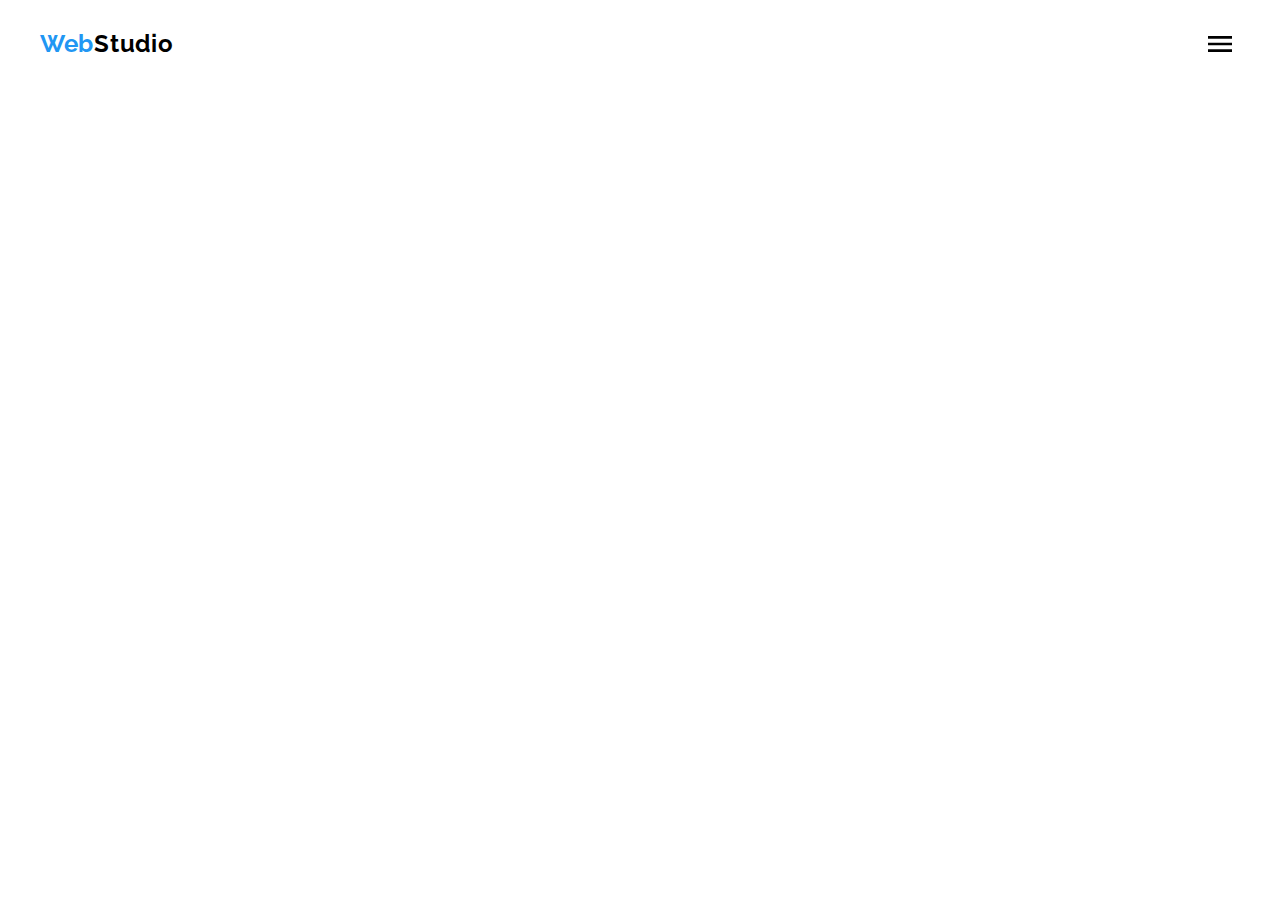
==== index.html @ 55b9c70d "Адаптирует мобильную версию" ====
<!DOCTYPE html>
<html lang="ru">

<head>
    <meta charset="UTF-8" />
    <meta http-equiv="X-UA-Compatible" content="IE=edge" />
    <meta name="viewport" content="width=device-width, initial-scale=1.0" />
    <title>Document</title>
    <link rel="preconnect" href="https://fonts.gstatic.com">
    <link
        href="https://fonts.googleapis.com/css2?family=Raleway:wght@700&family=Roboto:wght@400;500;700;900&display=swap"
        rel="stylesheet">
    <link rel="stylesheet" href="https://cdnjs.cloudflare.com/ajax/libs/animate.css/4.1.1/animate.min.css" />
    <link rel="stylesheet" href="https://cdnjs.cloudflare.com/ajax/libs/modern-normalize/1.0.0/modern-normalize.min.css"
        integrity="sha512-ISS7cAi1PEhQ8jnbJpJZMd29NlhNj4AWYyLOSp2CE/CsHxTCu+r+t0D2yoJudVrd0/8fTVPUVDzY5Tvli75u/g=="
        crossorigin="anonymous" />
    <!-- <link rel="stylesheet" href="./css/styles.css"> -->
    <link rel="stylesheet" href="./css/main.min.css">
</head>

<body>
    <!-- HEADER -->
    <header class="header">
        <div class="container header__container">
            <nav class="header__navigation">
                <a href="" class="footer-addres__logo link animate__backInDown"><span>Web</span>Studio</a>

                <ul class="menu list">
                    <li class="menu__item">
                        <a href="" class="link current menu-link">Студия</a>
                    </li>
                    <li class="menu__item">
                        <a href="./portfolio.html" class="link menu-link">Портфолио</a>
                    </li>
                    <li class="menu__item">
                        <a href="" class="link menu-link">Контакты</a>
                    </li>
                </ul>
            </nav>
            <button type="button" class="header__mobile-menu-btn" data-menu-button>
                <svg class="header__mobile-menu-icon">
                    <use href="./images/sprite.svg#burger-icon"></use>
                </svg>
            </button>

            <ul class="list header__list">
                <li class="list__item">
                    <a class="link list__link" href="mailtu:info@devstudio.com">
                        <svg class="list__link-cont" width="16" height="12">
                            <use href="./images/sprite.svg#icon-envelope"></use>
                        </svg>
                        info@devstudio.com
                    </a>
                </li>
                <li class="list__item">
                    <a class="link list__link " href="tel:+380961111111">
                        <svg class="list__link-cont" width="10" height="16">
                            <use href="./images/sprite.svg#icon-smartphone"></use>
                        </svg>
                        +38 096 111 11 11
                    </a>
                </li>
            </ul>
        </div>
        <div class="mobile-menu" data-menu>
            <div class="container mobile-menu__container">
                <button type="button" class="mobile-menu__close-btn" data-menu-close>
                    <svg class="mobile-menu__icon">
                        <use href="./images/sprite.svg#icon-close"></use>
                    </svg>
                </button>
                <ul class="mobile-menu__nav list">
                    <li class="mobile-menu__item"><a href="" class="mobile-menu__link link">Студия</a></li>
                    <li class="mobile-menu__item"><a href="" class="mobile-menu__link link">Портфолио</a></li>
                    <li class="mobile-menu__item"><a href="" class="mobile-menu__link link">Контакты</a></li>
                </ul>

                <ul class="mobile-menu__contact list">
                    <li class="mobile-menu__contact-list"><a href="" class="mobile-menu__contact-tel link">+38 096 111 11 11</a></li>
                    <li class="mobile-menu__contact-list"><a href="" class="mobile-menu__contact-link link">info@devstudio.com</a></li>
                </ul>

               <ul class="mobile-menu__social list">
                   <li class="mobile-menu__social-list"><a href="" class="mobile-menu__social-link link">Instagram</a></li>
                   <li class="mobile-menu__social-list"><a href="" class="mobile-menu__social-link link">Twitter</a></li>
                   <li class="mobile-menu__social-list"><a href="" class="mobile-menu__social-link link">Facebook</a></li>
                   <li class="mobile-menu__social-list"><a href="" class="mobile-menu__social-link link">LinkedIn</a></li>
               </ul>
            </div>
        </div>

    </header>


    <!-- <main>
        <!--HERO-->
    <!-- <section class="hero">
        <div class="container">
            <h1 class="hero__caption">Эффективные решения для вашего бизнеса</h1>
            <button class="modal-btn" type="button" data-modal-open>Заказать услугу</button>
        </div>
    </section> -->

    <!--Особености подхода к работе-->
    <!-- <section class="description">
        <div class="container">
            <h2 class="visually-hidden">Особености подхода к работе</h2>
            <ul class="description__list list">
                <li class="description__item">
                    <div class="description__blok">
                        <svg class="description__img">
                            <use href="./images/sprite.svg#icon-antenna"></use>
                        </svg>
                    </div>
                    <h3 class="depiction__title">Внимание к деталям</h3>
                    <p class="depiction__text">Идейные соображения, а также начало повседневной работы по
                        формированию позиции.</p>
                </li>
                <li class="description__item">
                    <div class="description__blok">
                        <svg class="description__img">
                            <use href="./images/sprite.svg#icon-clock"></use>
                        </svg>
                    </div>
                    <h3 class="depiction__title">Пунктуальность</h3>
                    <p class="depiction__text">
                        Задача организации, в особенности же рамки и место обучения кадров влечет за собой.
                    </p>
                </li>
                <li class="description__item">
                    <div class="description__blok">
                        <svg class="description__img">
                            <use href="./images/sprite.svg#icon-diagram"></use>
                        </svg>
                    </div>
                    <h3 class="depiction__title">Планирование</h3>
                    <p class="depiction__text">
                        Равным образом консультация с широким активом в значительной степени обуславливает.
                    </p>
                </li>
                <li class="description__item">
                    <div class="description__blok">
                        <svg class="description__img">
                            <use href="./images/sprite.svg#icon-astronaut"></use>
                        </svg>
                    </div>
                    <h3 class="depiction__title">Современные технологии</h3>
                    <p class="depiction__text">Значимость этих проблем настолько очевидна, что реализация плановых
                        заданий.</p>
                </li>
            </ul>
        </div>
    </section> -->

    <!-- Вид деятельности компании -->
    <!-- <section class="work">
        <div class="container">
            <h2 class="work__title">Чем мы занимаемся</h2>
            <ul class="work__list list">
                <li class="work__item">
                    <div class="work__product">
                        <img class="work__pic" src="./images/photo1.jpg" alt="Writing code" width="370" />
                        <p class="work__heading">Десктопные приложения</p>
                    </div>

                </li>
                <li class="work__item">
                    <div class="work__product">
                        <img class="work__pic" src="./images/photo2.jpg" alt="Application testing" width="370" />
                        <p class="work__heading">Десктопные приложения</p>
                    </div>
                </li>
                <li class="work__item">
                    <div class="work__product">
                        <img class="work__pic" src="./images/photo3.jpg" alt="Finished product" width="370" />
                        <p class="work__heading">Десктопные приложения</p>
                    </div>
                </li>
            </ul>
        </div>
    </section> -->



    <!--Состав компании-->
    <!-- <section class="structure section">
        <div class="container">
            <h2 class="work__title">Наша команда</h2>
            <ul class="structure__list list">
                <li class="team-member">
                    <img class="team-member__picture" src="./images/photo4.jpg" alt="Man" width="270" />
                    <div class="team-member__bloc">
                        <h3 class="team-member__subtitle">Игорь Демьяненко</h3>
                        <p class="team-member__profession">Product Designer</p>
                        <ul class="social-list list">
                            <li class="">
                                <a href="" class="social-list__link link">
                                    <svg class="social-list__icon">
                                        <use href="./images/sprite.svg#icon-instagram"></use>
                                    </svg>
                                </a>
                            </li>
                            <li class="">
                                <a href="" class="social-list__link link">
                                    <svg class="social-list__icon">
                                        <use href="./images/sprite.svg#icon-twitter"></use>
                                    </svg>
                                </a>
                            </li>
                            <li class="">
                                <a href="" class="social-list__link link">
                                    <svg class="social-list__icon">
                                        <use href="./images/sprite.svg#icon-facebook"></use>
                                    </svg>
                                </a>
                            </li>
                            <li class="">
                                <a href="" class="social-list__link link">
                                    <svg class="social-list__icon">
                                        <use href="./images/sprite.svg#icon-linkedin"></use>
                                    </svg>
                                </a>
                            </li>
                        </ul>
                    </div>
                </li>
                <li class="team-member">
                    <img class="team-member__picture" src="./images/photo5.jpg" alt="Woman" width="270" />
                    <div class="team-member__bloc">
                        <h3 class="team-member__subtitle">Ольга Репина</h3>
                        <p class="team-member__profession">Frontend Developer</p>
                        <ul class="social-list list">
                            <li class="">
                                <a href="" class="social-list__link link">
                                    <svg class="social-list__icon">
                                        <use href="./images/sprite.svg#icon-instagram"></use>
                                    </svg>
                                </a>
                            </li>
                            <li class="">
                                <a href="" class="social-list__link link">
                                    <svg class="social-list__icon">
                                        <use href="./images/sprite.svg#icon-twitter"></use>
                                    </svg>
                                </a>
                            </li>
                            <li class="">
                                <a href="" class="social-list__link link">
                                    <svg class="social-list__icon">
                                        <use href="./images/sprite.svg#icon-facebook"></use>
                                    </svg>
                                </a>
                            </li>
                            <li class="">
                                <a href="" class="social-list__link link">
                                    <svg class="social-list__icon">
                                        <use href="./images/sprite.svg#icon-linkedin"></use>
                                    </svg>
                                </a>
                            </li>
                        </ul>
                    </div>
                </li>
                <li class="team-member">
                    <img class="team-member__picture" src="./images/photo6.jpg" alt="Man" width="270" />
                    <div class="team-member__bloc">
                        <h3 class="team-member__subtitle">Николай Тарасов</h3>
                        <p class="team-member__profession">Marketing</p>
                        <ul class="social-list list">
                            <li class="">
                                <a href="" class="social-list__link link">
                                    <svg class="social-list__icon">
                                        <use href="./images/sprite.svg#icon-instagram"></use>
                                    </svg>
                                </a>
                            </li>
                            <li class="">
                                <a href="" class="social-list__link link">
                                    <svg class="social-list__icon">
                                        <use href="./images/sprite.svg#icon-twitter"></use>
                                    </svg>
                                </a>
                            </li>
                            <li class="">
                                <a href="" class="social-list__link link">
                                    <svg class="social-list__icon">
                                        <use href="./images/sprite.svg#icon-facebook"></use>
                                    </svg>
                                </a>
                            </li>
                            <li class="">
                                <a href="" class="social-list__link link">
                                    <svg class="social-list__icon">
                                        <use href="./images/sprite.svg#icon-linkedin"></use>
                                    </svg>
                                </a>
                            </li>
                        </ul>
                    </div>
                </li>
                <li class="team-member">
                    <img class="team-member__picture" src="./images/photo7.jpg" alt="Man" width="270" />
                    <div class="team-member__bloc">
                        <h3 class="team-member__subtitle">Михаил Ермаков</h3>
                        <p class="team-member__profession">UI Designer</p>
                        <ul class="social-list list">
                            <li class="">
                                <a href="" class="social-list__link link">
                                    <svg class="social-list__icon">
                                        <use href="./images/sprite.svg#icon-instagram"></use>
                                    </svg>
                                </a>
                            </li>
                            <li class="">
                                <a href="" class="social-list__link link">
                                    <svg class="social-list__icon">
                                        <use href="./images/sprite.svg#icon-twitter"></use>
                                    </svg>
                                </a>
                            </li>
                            <li class="">
                                <a href="" class="social-list__link link">
                                    <svg class="social-list__icon">
                                        <use href="./images/sprite.svg#icon-facebook"></use>
                                    </svg>
                                </a>
                            </li>
                            <li class="">
                                <a href="" class="social-list__link link">
                                    <svg class="social-list__icon">
                                        <use href="./images/sprite.svg#icon-linkedin"></use>
                                    </svg>
                                </a>
                            </li>
                        </ul>
                    </div>
                </li>
            </ul>
        </div>
    </section>
    <section class="section">
        <div class="container">
            <h2 class="work__title">Постоянные клиенты</h2>
            <ul class="regular-clients list">
                <li>
                    <a class="regular-clients__link" href="">
                        <svg class="regular-clients__item" width="106">
                            <use href="./images/sprite.svg#icon-company-one"></use>
                        </svg>
                    </a>
                </li>
                <li>
                    <a class="regular-clients__link" href="">
                        <svg class="regular-clients__item" width="106">
                            <use href="./images/sprite.svg#icon-company-two"></use>
                        </svg>
                    </a>
                </li>
                <li>
                    <a class="regular-clients__link" href="">
                        <svg class="regular-clients__item" width="106">
                            <use href="./images/sprite.svg#icon-company-three"></use>
                        </svg>
                    </a>
                </li>
                <li>
                    <a class="regular-clients__link" href="">
                        <svg class="regular-clients__item" width="106">
                            <use href="./images/sprite.svg#icon-company-four"></use>
                        </svg>
                    </a>
                </li>
                <li>
                    <a class="regular-clients__link" href="">
                        <svg class="regular-clients__item" width="106">
                            <use href="./images/sprite.svg#icon-company-five"></use>
                        </svg>
                    </a>
                </li>
                <li>
                    <a class="regular-clients__link" href="">
                        <svg class="regular-clients__item" width="106">
                            <use href="./images/sprite.svg#icon-company-six"></use>
                        </svg>
                    </a>
                </li>
            </ul>
        </div>
    </section>
    </main> -->

    <!-- Footer -->
    <!-- <footer class="footer">
        <div class="container footer-container">
            <div class="footer-addres footer__relations">
                <a href="" class="footer-addres__logo link color"><span>Web</span>Studio</a>
                <address>
                    <p class="footer-addres__company">г. Киев, пр-т Леси Украинки, 26</p>
                    <ul class="contacts list">
                        <li class="contacts__element">
                            <a class="contacts__connect link" href="mailto:info@example.com">info@example.com</a>
                        </li>
                        <li>
                            <a class="contacts__connect link" href="tel:+380991111111">+38 099 111 11 11</a>
                        </li>
                    </ul>
                </address>
            </div>
            <div class="subscription">
                <p class="subscription__offer">Присоединяйтесь</p>
                <ul class="subscription-list list">
                    <li>
                        <a class="subscription-list__element" href="">
                            <svg class="footer-element__icon">
                                <use href="./images/sprite.svg#icon-instagram"></use>
                            </svg>
                        </a>
                    </li>
                    <li>
                        <a class="subscription-list__element" href="">
                            <svg class="footer-element__icon">
                                <use href="./images/sprite.svg#icon-twitter"></use>
                            </svg>
                        </a>
                    </li>
                    <li>
                        <a class="subscription-list__element" href="">
                            <svg class="footer-element__icon">
                                <use href="./images/sprite.svg#icon-facebook"></use>
                            </svg>
                        </a>
                    </li>
                    <li>
                        <a class="subscription-list__element" href="">
                            <svg class="footer-element__icon">
                                <use href="./images/sprite.svg#icon-linkedin"></use>
                            </svg>
                        </a>
                    </li>
                </ul>
            </div> -->
    <!-- Футер-форма -->
    <!-- <div class="footer-modal footer__footer-modal">
                <form action="#">
                    <p class="footer-modal__subscription">Подпишитесь на рассылку</p>
                    <div class="footer-form">
                        <input type="email" name="user-email" class="footer-form__input" placeholder="E-mail">
                        <button type="submit" class="footer-btn">Подписаться
                            <svg class="footer-form__icon">
                                <use href="./images/sprite.svg#icon-send"></use>
                            </svg>
                        </button>
                    </div>
                </form>
            </div>
        </div>
    </footer> -->

    <!-- Модальное окно -->
    <!-- <div class="backdrop is-hidden" data-modal>
        <div class="modal">
            <button type="button" class="modal-clos-btn" data-modal-close>
                <svg class="modal-clos-btn__icon">
                    <use href="./images/sprite.svg#icon-close"></use>
                </svg>
            </button>

            <form action="#" class="form">
                <p class="form__head">Оставьте свои данные, мы вам перезвоним</p>
                <label class="form__label">
                    Имя
                    <span class="form__input-wrapper">
                        <input type="text" name="username" required class="form__input" minlength="2">
                        <svg class="form__icon">
                            <use href="./images/sprite.svg#icon-person-black"></use>
                        </svg>
                    </span>
                </label>
                <label class="form__label">
                    Телефон
                    <span class="form__input-wrapper">
                        <input type="tel" name="phone-number" required class="form__input"
                            pattern="[0-9]{3}-[0-9]{3}-[0-9]{2}-[0-9]{2}" title="096-961-18-71">
                        <svg class="form__icon">
                            <use href="./images/sprite.svg#icon-phone"></use>
                        </svg>
                    </span>
                </label>
                <label class="form__label">
                    Почта
                    <span class="form__input-wrapper">
                        <input type="email" name="email" class="form__input">
                        <svg class="form__icon">
                            <use href="./images/sprite.svg#icon-email-black"></use>
                        </svg>
                    </span>
                </label>

                <label class="form__label">
                    Комментарий
                    <textarea name="user-message" class="form__message" placeholder="Введите текст"></textarea>
                </label>

                <label for="checkbox-policy" class="form__checkbox-policy">
                    <input type="checkbox" name="user-policy" class="form__checkbox visually-hidden" required
                        id="checkbox-policy">
                    <span class="form__icon-checkbox"></span>
                    Соглашаюсь с рассылкой и принимаю <a class="form__policy-link" href="">Условия договора</a>
                </label>
                <button type="submit" class="form-btn">Отправить</button>
            </form>
        </div>
    </div> -->

    <script src="./js/menu.js"></script>
    <!-- <script src="./js/modal.js"></script> -->
</body>

</html>
---- css/styles.css ----
/* ============HEADER============= */

/* ==============HERO=============== */

/* ===========Особености подхода к работе=============== */

/* =========Вид деятельности компании========== */

/* ===========Состав компании============ */

/* ===============Постоянные клиенты================== */

/* ===============Footer============= */

/* ============Модальное окно================ */

/* =========Футер-форма============= */

/* ============Страница portfolio================ */
/* ============Секция портфолио компании============= */
---- css/main.min.css ----
:root{--primary-text-color:#212121;--second-color:#757575;--accent-color:#2196F3;--fon-batton: #2196F3;--wite-color:#ffffff;--transition-timing-function: cubic-bezier(0.4, 0, 0.2, 1);--transition-duration: 250ms;--background-color-backdrop: rgba(0, 0, 0, 0.2)}.visually-hidden{position:absolute;width:1px;height:1px;margin:-1px;border:0;padding:0;white-space:nowrap;clip-path:inset(100%);clip:rect(0 0 0 0);overflow:hidden}body{font-family:'roboto', sans-serif;background-color:#ffffff}.list{list-style:none;padding:0;margin:0}.link{text-decoration:none;color:#000}img{display:block}.section{padding-top:94px;padding-bottom:94px}.container{width:100%;padding-left:15px;padding-right:15px}@media screen and (min-width: 480px){.container{width:480px;margin:0 auto}}@media screen and (min-width: 768px){.container{width:768px}}@media screen and (min-width: 1200px){.container{width:1200px}}.work__title{font-size:36px;line-height:1.16;text-align:center;letter-spacing:0.03em;color:var(--primary-text-color);margin-top:0px;margin-bottom:50px}.social-list__icon{transition-property:fill;transition-duration:var(--transition-duration);transition-timing-function:var(--transition-timing-function);width:20px;height:20px;fill:#AFB1B8}.social-list__link:hover .social-list__icon,.social-list__link:focus .social-list__icon{fill:var(--wite-color)}.social-list{display:flex;justify-content:space-between}.social-list__link{transition-property:background-color;transition-duration:var(--transition-duration);transition-timing-function:var(--transition-timing-function);display:flex;justify-content:center;align-items:center;width:44px;height:44px;border-radius:50px}.social-list__link:hover,.social-list__link:focus{background-color:#2196F3}.backdrop{position:fixed;height:100%;width:100%;top:0;left:0;background-color:var(--background-color-backdrop);z-index:10;transition-property:opacity, visibility;transition-duration:var(--transition-duration);transition-timing-function:linear;background:rgba(0,0,0,0.2)}.is-hidden{opacity:0;pointer-events:none;visibility:hidden}.modal{position:absolute;top:50%;left:50%;transform:translate(-50%, -50%) scale(1);padding:40px;width:528px;height:581px;background-color:var(--wite-color);box-shadow:0px 1px 3px rgba(0,0,0,0.12),0px 1px 1px rgba(0,0,0,0.14),0px 2px 1px rgba(0,0,0,0.2);border-radius:4px;transition:transform var(--transition-duration) linear}.modal-clos-btn{position:absolute;top:8px;right:8px;width:30px;height:30px;border:1px solid rgba(0,0,0,0.1);cursor:pointer;background-color:var(--wite-color);border-radius:50%;padding:6px 6px;transition:fill var(--transition-duration) cubic-bezier(0.4, 0, 0.2, 1)}.modal-clos-btn:hover,.modal-clos-btn:focus{fill:var(--accent-color);transition:fill var(--transition-duration) cubic-bezier(0.4, 0, 0.2, 1)}.modal-clos-btn__icon{width:18px;height:18px}.form__policy-link{color:var(--accent-color)}.backdrop .is-hidden .modal{transform:translate(-50%, -50%) scale(0.8)}.form__head{font-style:normal;font-weight:bold;font-size:20px;line-height:1.15;text-align:center;margin-top:0px;margin-bottom:12px}.form{display:flex;flex-direction:column}.form__label{margin-bottom:10px;font-weight:400;font-size:12px;line-height:1.16;letter-spacing:0.01em;color:#757575}.form__input{width:100%;height:40px;border:1px solid rgba(33,33,33,0.2);border-radius:4px;padding-left:42px;cursor:pointer;transition:border-color var(--transition-duration) cubic-bezier(0.4, 0, 0.2, 1)}.form__input:focus{border-color:var(--accent-color);outline:none;transition:border-color var(--transition-duration) cubic-bezier(0.4, 0, 0.2, 1)}.form__icon{position:absolute;width:18px;height:18px;left:12px;top:50%;transform:translateY(-50%)}.form__input:focus+.form__icon{fill:var(--accent-color);transition:fill var(--transition-duration) cubic-bezier(0.4, 0, 0.2, 1)}.form__input-wrapper{margin-top:4px;display:block;position:relative}.form__message{height:120px;width:100%;border:1px solid rgba(33,33,33,0.2);resize:none;padding:12px 16px;margin-top:4px;transition:border-color var(--transition-duration) cubic-bezier(0.4, 0, 0.2, 1)}.form__message::placeholder{font-size:14px;line-height:1.14;letter-spacing:0.01em;color:rgba(117,117,117,0.5)}.form__message:focus{outline:none;border-color:var(--accent-color);transition:border-color var(--transition-duration) cubic-bezier(0.4, 0, 0.2, 1)}.visually-hidden{position:absolute !important;clip:rect(1px 1px 1px 1px);clip:rect(1px, 1px, 1px, 1px);padding:0 !important;border:0 !important;height:1px !important;width:1px !important;overflow:hidden}.form__icon-checkbox{vertical-align:middle;display:inline-block;width:16px;height:16px;background:#FFFFFF;color:#FFFFFF;border:2px solid #212121;border-radius:4px;transition:background var(--transition-duration) cubic-bezier(0.4, 0, 0.2, 1);cursor:pointer}.form__checkbox:checked+.form__icon-checkbox{background-image:url(../images/icon-check.svg);background-size:contain;background-origin:border-box;border-radius:2px;border:2px solid #2196F3;transition:background-image var(--transition-duration) cubic-bezier(0.4, 0, 0.2, 1);background-color:var(--accent-color)}.form__checkbox:focus+.form__icon-checkbox{border-color:var(--accent-color)}.form__checkbox-policy{font-weight:normal;font-size:14px;line-height:1.71;color:#757575;margin-bottom:30px}.form-btn{width:200px;height:50px;background:#2196F3;border-color:var(--accent-color);border-radius:4px;color:#FFFFFF;font-weight:700;font-size:16px;line-height:1.88;letter-spacing:0.06em;margin-left:auto;margin-right:auto;box-shadow:0px 1px 3px rgba(0,0,0,0.12),0px 1px 1px rgba(0,0,0,0.14),0px 2px 1px rgba(0,0,0,0.2);cursor:pointer}.form-btn:focus{font-size:16px;font-weight:700;letter-spacing:.06em;width:200px;height:50px;background:#2196F3;border-color:var(--accent-color);border-radius:4px;color:#FFFFFF;line-height:1.88;margin-left:auto;margin-right:auto;box-shadow:0px 1px 3px rgba(0,0,0,0.12),0px 1px 1px rgba(0,0,0,0.14),0px 2px 1px rgba(0,0,0,0.2);cursor:pointer}.footer__footer-modal{margin-left:93px}.footer-modal__subscription{font-size:14px;font-weight:bold;letter-spacing:.03em;line-height:1.14;text-transform:uppercase;color:#FFFFFF}.footer-form__input{width:358px;height:50px;border:1px solid rgba(255,255,255,0.3);border-radius:4px;background-color:inherit;padding-left:16px}.footer-btn{display:flex;align-items:center;width:200px;height:50px;background:#2196F3;box-shadow:0px 4px 4px rgba(0,0,0,0.15);border-radius:4px;border-color:var(--accent-color);margin-left:12px;font-weight:bold;padding-left:28px;padding-right:28px;font-size:16px;line-height:1.87;letter-spacing:0.06em;color:#FFFFFF;padding-top:13px;padding-bottom:13px;cursor:pointer}.footer-form__icon{height:24px;width:24px;margin-left:10px}.footer-form{display:flex;margin-left:auto}.mobile-menu{position:fixed;top:0;left:0;width:100vw;height:100vh;overflow:auto;background-color:#ffffff;opacity:0;visibility:hidden;pointer-events:none}.mobile-menu__container{position:relative;padding-left:25px;padding-top:48px;padding-bottom:48px}.mobile-menu__close-btn{position:absolute;top:10px;right:15px;border:none;background-color:transparent;padding:0;line-height:0;cursor:pointer;background-color:var(--wite-color);transition:fill var(--transition-duration) cubic-bezier(0.4, 0, 0.2, 1)}.mobile-menu__close-btn:hover,.mobile-menu__close-btn:focus{fill:var(--accent-color);transition:fill var(--transition-duration) cubic-bezier(0.4, 0, 0.2, 1)}.mobile-menu.is-open{opacity:0;visibility:visible;pointer-events:auto}.mobile-menu__icon{width:40px;height:40px;padding:5px}.mobile-menu__link{font-style:normal;font-weight:500;font-size:40px;line-height:1.17;letter-spacing:0.02em}.mobile-menu__contact-tel{font-weight:500;font-size:34px;line-height:1.17;letter-spacing:0.02em;color:#2196F3}.mobile-menu__contact-list:not(:last-child){margin-bottom:32px}.mobile-menu__contact-link{font-style:normal;font-weight:500;font-size:24px;line-height:1.16;letter-spacing:0.02em;color:#757575}.mobile-menu__contact{margin-top:302px}.mobile-menu__social{display:flex;margin-top:64px;margin-right:68px;justify-content:space-between}.mobile-menu__social-list{font-style:normal;font-weight:500;font-size:18px;line-height:1.22;letter-spacing:0.02em}.mobile-menu__social-link{color:var(--accent-color)}.mobile-menu__item:not(:last-child){margin-bottom:32px}.current{color:var(--accent-color)}.mobile-menu__social-link::after{content:"";margin-left:10px;border:1px solid rgba(33,33,33,0.2);transform:rotate(90deg)}.menu{display:none}.header{padding-top:16px;padding-bottom:16px}.header__container{display:flex;justify-content:space-between;align-items:center}.header__list{display:none}.header__mobile-menu-btn{line-height:0;background-color:transparent;border:none;padding:0}.header__mobile-menu-icon{width:40px;height:40px}.footer-addres__logo{animation-duration:1000ms;font-family:"Raleway", sans-serif;font-weight:700;font-size:24px;line-height:1.16;letter-spacing:0.03em}.footer-addres__logo>span{color:var(--accent-color)}.hero{text-align:center;padding-top:200px;padding-bottom:200px;background-color:#2F303A;background-image:linear-gradient(rgba(47,48,58,0.4), rgba(47,48,58,0.4)),url("../images/bg.jpg");width:1600px;height:600px;margin-left:auto;margin-right:auto;background-size:cover}.hero__caption{max-width:696px;font-weight:900;font-size:44px;line-height:1.36;margin-top:0px;margin-bottom:30px;margin-right:auto;margin-left:auto;color:var(--wite-color);text-transform:uppercase;letter-spacing:0.06em}.modal-btn{font-weight:bold;font-size:16px;line-height:1.87;background-color:var(--fon-batton);color:var(--wite-color);cursor:pointer;min-width:200px;border-radius:4px;padding:10px 32px;align-items:center}.description__blok{display:flex;justify-content:center;align-items:center;width:270px;height:120px;margin-bottom:30px;background:#F5F4FA;border-radius:4px}.description__img{width:70px;height:70px}.description{padding-top:94px;padding-bottom:94px}.description__list{display:flex}.description__item:not(:last-child){margin-right:30px}.depiction__title{margin-top:0px;margin-bottom:10px;font-weight:700;font-style:normal;font-size:14px;line-height:1.14;letter-spacing:0.03em;text-transform:uppercase;color:var(--primary-text-color)}.depiction__text{font-size:14px;line-height:1.71;letter-spacing:0.03em;color:var(--second-color);margin-top:0px;margin-bottom:0px}.work{padding-bottom:94px}.work__list{display:flex;align-items:center;margin-top:-30px;margin-left:-30px;flex-wrap:wrap}.work__item{margin-top:30px;margin-left:30px}.work__product{position:relative}.work__heading{position:absolute;bottom:0;left:0;background:rgba(47,48,58,0.8);display:flex;justify-content:center;align-items:center;font-weight:700;font-size:14px;line-height:1.14;text-align:center;letter-spacing:0.03em;text-transform:uppercase;color:var(--wite-color);margin-top:0px;margin-bottom:0px;width:100%;height:70px}.structure{background:#F5F4FA}.structure__list{display:flex;flex-wrap:wrap;margin-top:-30px;margin-left:-30px}.team-member{margin-top:30px;margin-left:30px;box-shadow:0px 1px 3px rgba(0,0,0,0.12),0px 1px 1px rgba(0,0,0,0.14),0px 2px 1px rgba(0,0,0,0.2)}.team-member__subtitle{font-family:'Roboto', sans-serif;font-weight:500;font-size:16px;line-height:1.18;letter-spacing:0.03em;text-align:center;color:var(--primary-text-color);margin-bottom:10px;margin-top:0}.team-member__profession{font-family:'Roboto', sans-serif;font-size:16px;line-height:1.18;letter-spacing:0.03em;text-align:center;color:var(--second-color);margin-top:0px;margin-bottom:16px}.team-member__bloc{padding-top:30px;padding-bottom:30px;background-color:var(--wite-color);border-radius:0px 0px 4px 4px;border:1px solid #EEEEEE;padding-left:32px;padding-right:32px}.regular-clients{display:flex;justify-content:space-between;align-items:center;flex-wrap:wrap}.regular-clients__link{display:flex;justify-content:center;width:170px;height:92px;border:1px solid #AFB1B8;border-radius:4px;transition-property:border;transition-duration:var(--transition-duration);transition-timing-function:var(--transition-timing-function)}.regular-clients__link:hover,.regular-clients__link:after{border:1px solid #2196F3}.regular-clients__item{transition-property:fill;transition-duration:var(--transition-duration);transition-timing-function:var(--transition-timing-function);fill:#AFB1B8}.regular-clients__link:hover .regular-clients__item,.regular-clients__link:focus .regular-clients__item{fill:var(--fon-batton)}.footer{background:#2F303A;padding-top:60px;padding-bottom:60px}.footer__relations{margin-right:70px}.color{margin-bottom:20px;margin-right:0px}address{font-style:normal;font-weight:normal}.footer-addres__company{font-size:14px;line-height:1.71;letter-spacing:0.03em;color:var(--wite-color);margin-top:20px;margin-bottom:9px}.link.color{color:var(--wite-color)}.contacts__connect{transition-property:color;transition-duration:var(--transition-duration);transition-timing-function:var(--transition-timing-function);font-size:14px;line-height:1.71;letter-spacing:0.03em;color:rgba(255,255,255,0.6)}.contacts__connect:hover,.contacts__connect:focus{color:var(--accent-color)}.contacts__element{margin-bottom:9px}.subscription__offer{font-weight:700;font-size:14px;line-height:16px;letter-spacing:0.03em;text-transform:uppercase;color:var(--wite-color);margin-top:0px;margin-bottom:20px}.footer-container{display:flex;align-items:baseline}.subscription-list{display:flex}.subscription-list__element{transition-property:background-color;transition-duration:var(--transition-duration);transition-timing-function:var(--transition-timing-function);display:flex;justify-content:center;align-items:center;width:44px;height:44px;margin-right:10px;background-color:rgba(255,255,255,0.1);border-radius:50%}.subscription-list__element:hover,.subscription-list__element:focus{background-color:var(--fon-batton)}.footer-element__icon{width:20px;height:20px;fill:var(--wite-color)}.filters{display:flex;justify-content:center;padding-left:0px;margin-top:0px;margin-bottom:50px}.filters__item{color:var(--primary-text-color);font-style:normal;font-weight:500;font-size:16px;line-height:1.62;letter-spacing:0.03em}.filters__item:not(:last-child){margin-right:8px}.button{transition-property:background-color, color, box-shadow;transition-duration:var(--transition-duration);transition-timing-function:var(--transition-timing-function);padding:6px 22px;text-align:center;background:#F5F4FA;font-size:16px;line-height:26px;border-radius:4px;border:none}.button:hover,.button:focus{color:#ffffff;background-color:var(--fon-batton);box-shadow:0px 3px 1px rgba(0,0,0,0.1),0px 1px 2px rgba(0,0,0,0.08),0px 2px 2px rgba(0,0,0,0.12)}.portfolio{display:flex;flex-wrap:wrap;margin-top:-30px;margin-left:-30px}.portfolio__list{margin-top:30px;margin-left:30px}.portfolio__heading{font-weight:700;font-size:18px;line-height:2;letter-spacing:0.06em;color:var(--primary-text-color);margin-top:0px;margin-bottom:0px}.portfolio__text{font-weight:400;font-size:16px;line-height:1.87;letter-spacing:0.03em;color:var(--second-color);margin-top:0px;margin-bottom:20px}.portfolio__border{background:var(--wite-color);padding:20px 24px;border-left:1px solid #EEEEEE;border-bottom:1px solid #EEEEEE;border-right:1px solid #EEEEEE}.portfolio__wrapper{position:relative;overflow:hidden}.portfolio__item{display:block;transition-property:box-shadow;transition-duration:var(--transition-duration);transition-timing-function:var(--transition-timing-function)}.link .portfolio__item:hover,.link .portfolio__item:focus{box-shadow:0px 1px 1px rgba(0,0,0,0.12),0px 4px 4px rgba(0,0,0,0.06),1px 4px 6px rgba(0,0,0,0.16)}.portfolio__overlay{position:absolute;top:0;left:0;height:100%;overflow:auto;transform:translateY(100%);transition-property:transform;transition-duration:var(--transition-duration);transition-timing-function:linear;background-color:rgba(33,150,243,0.9);font-size:18px;line-height:28px;letter-spacing:0.03em;color:#FFFFFF;padding:63px 24px 63px 24px;margin:0}.portfolio__item:hover .portfolio__overlay,.portfolio__item:focus .portfolio__overlay{transform:translateY(0%)}
/*# sourceMappingURL=main.min.css.map */
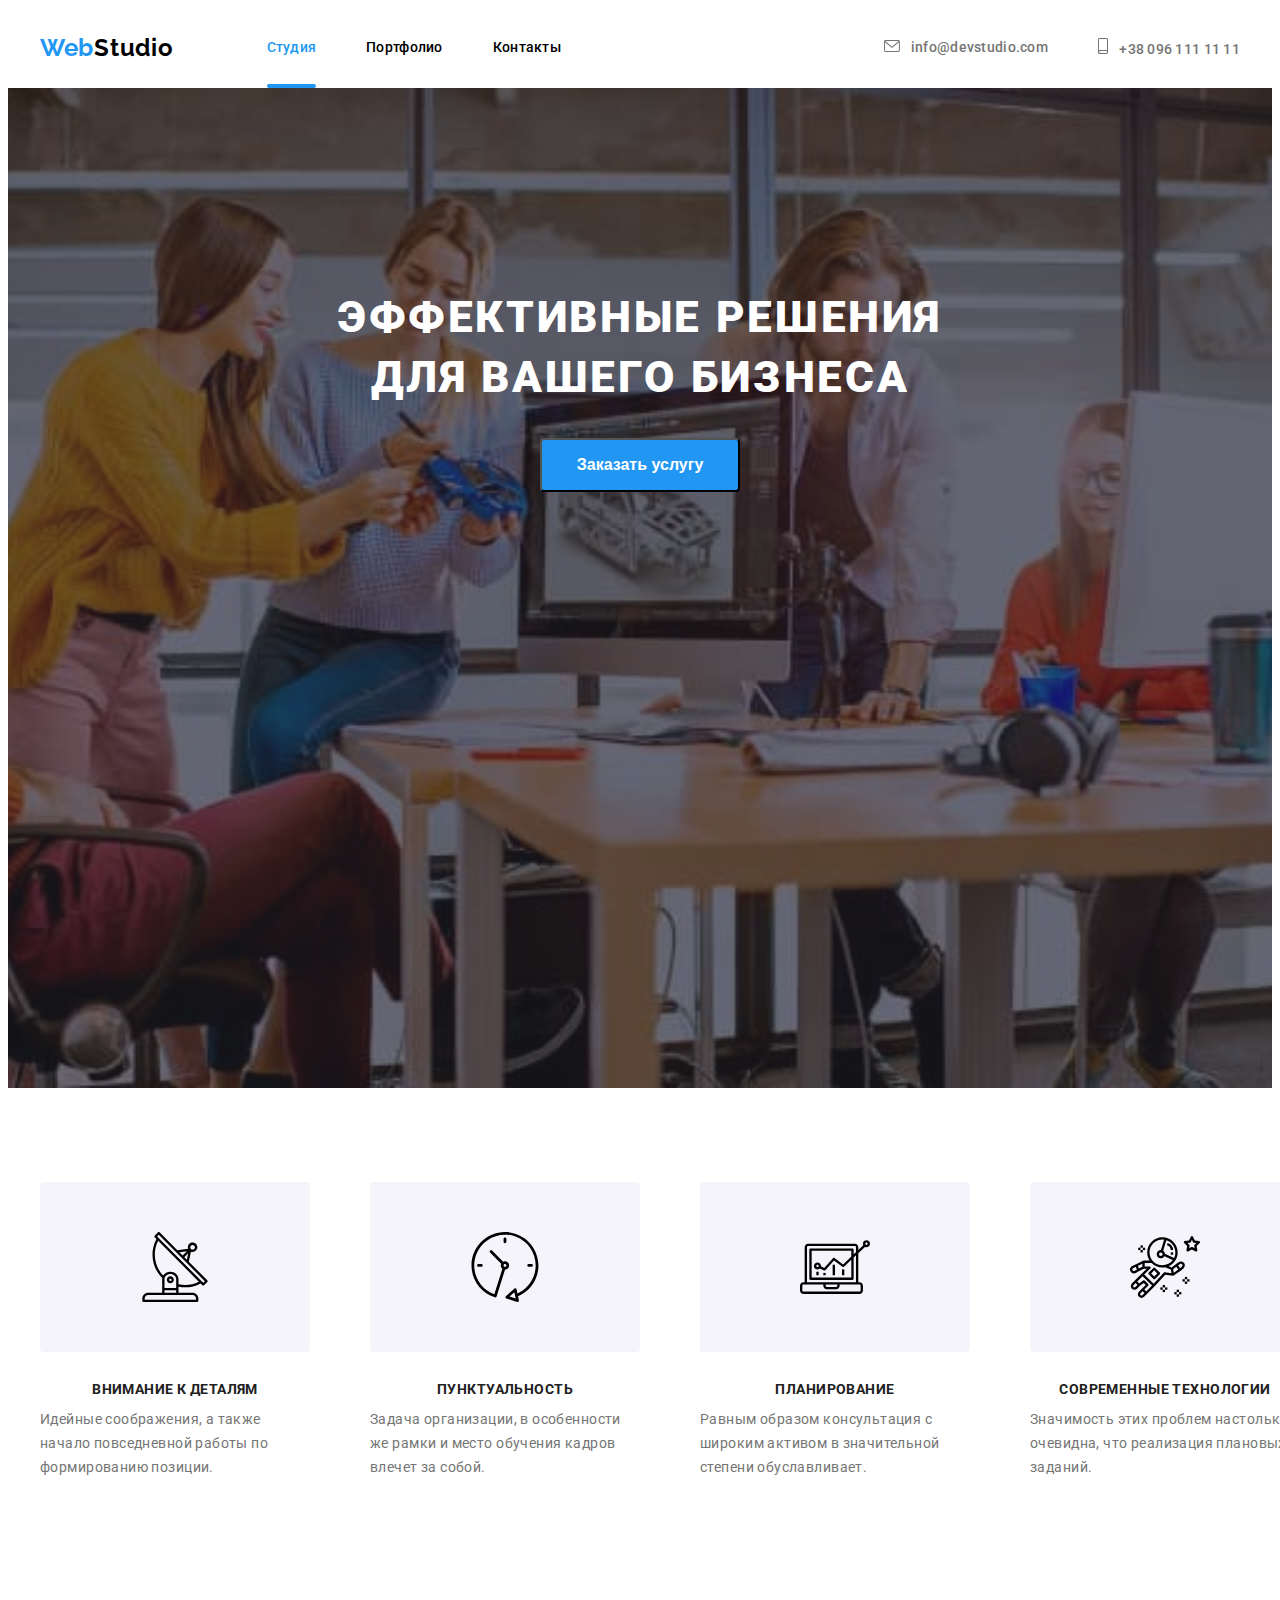
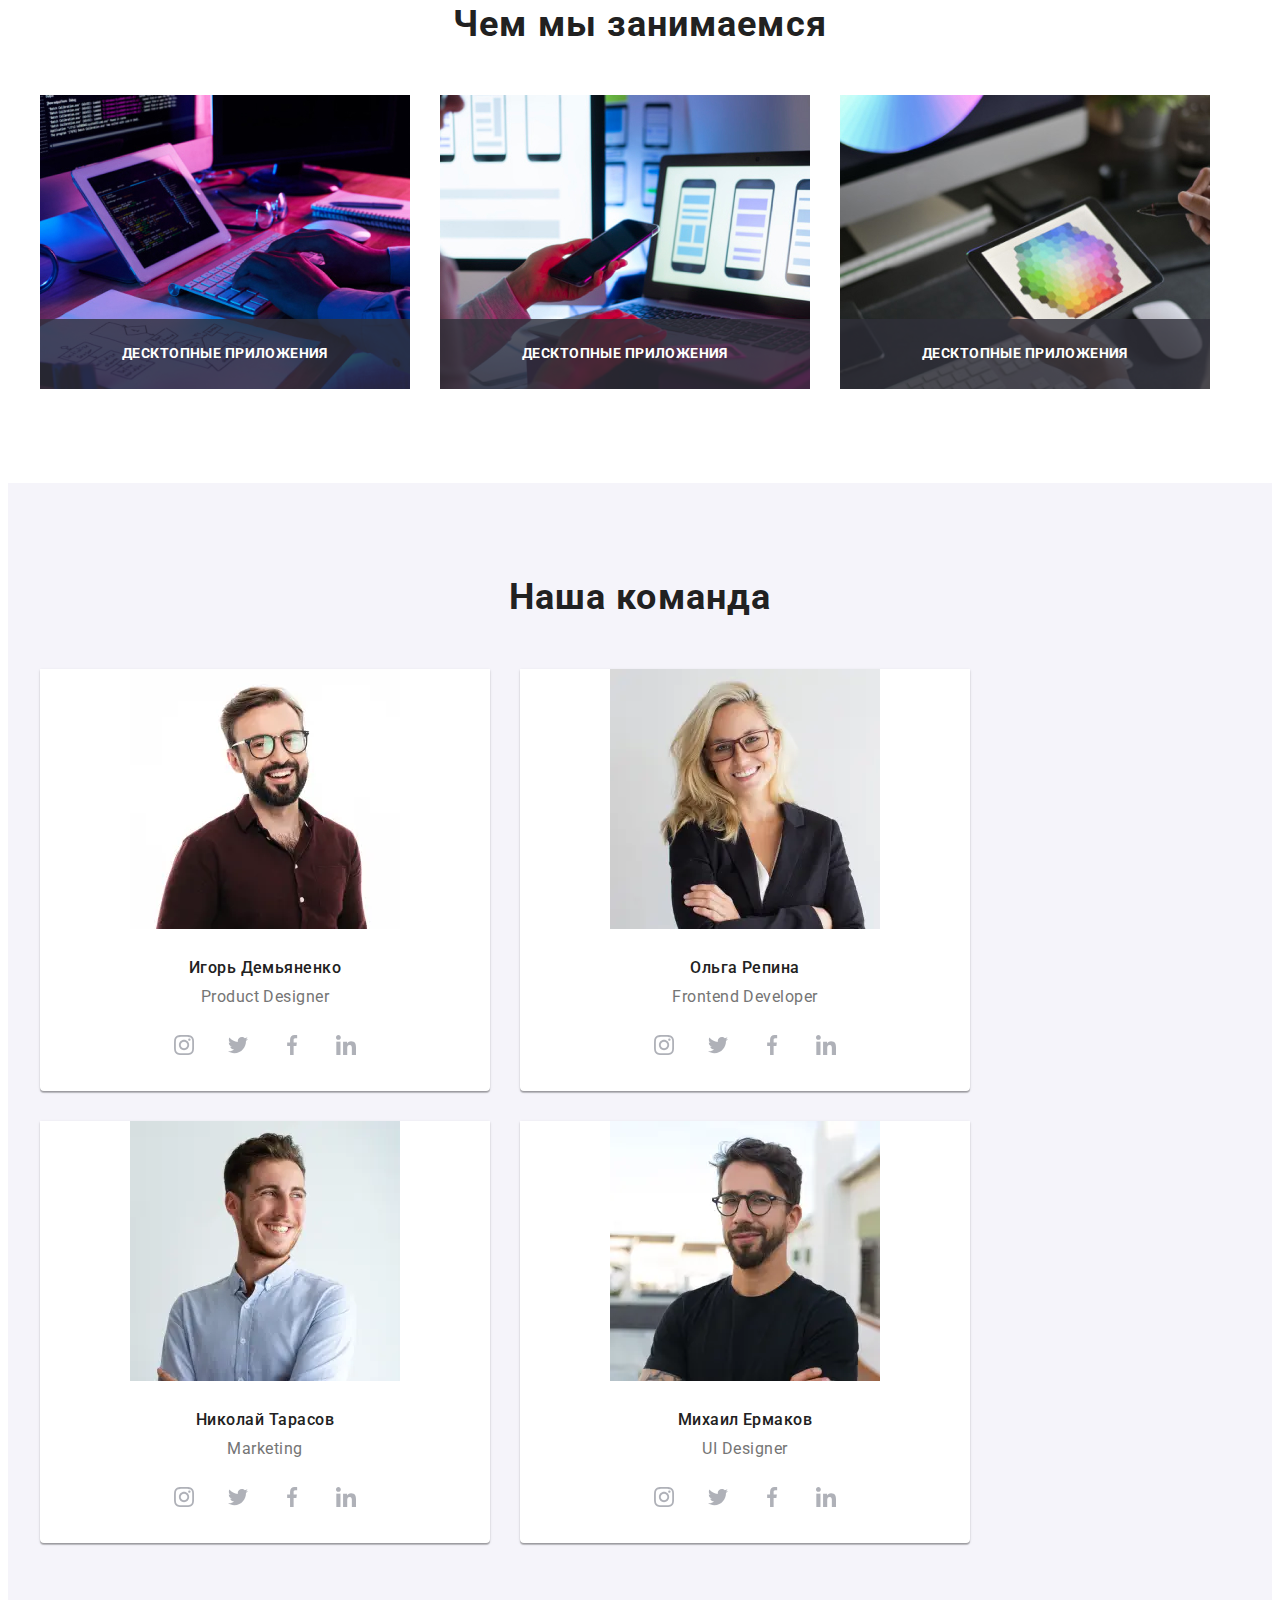
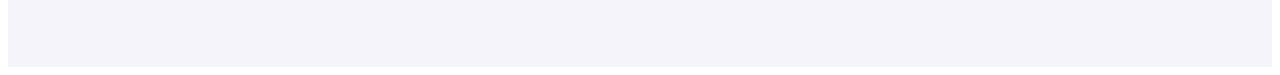
==== commit 0daef4f6: "Адаптирует под устройства" ====
--- a/index.html
+++ b/index.html
@@ -70,7 +70,7 @@
                     </svg>
                 </button>
                 <ul class="mobile-menu__nav list">
-                    <li class="mobile-menu__item"><a href="" class="mobile-menu__link link">Студия</a></li>
+                    <li class="mobile-menu__item"><a href="" class="mobile-menu__link current link">Студия</a></li>
                     <li class="mobile-menu__item"><a href="" class="mobile-menu__link link">Портфолио</a></li>
                     <li class="mobile-menu__item"><a href="" class="mobile-menu__link link">Контакты</a></li>
                 </ul>
@@ -92,302 +92,357 @@
     </header>
 
 
-    <!-- <main>
+    <main>
         <!--HERO-->
-    <!-- <section class="hero">
-        <div class="container">
-            <h1 class="hero__caption">Эффективные решения для вашего бизнеса</h1>
-            <button class="modal-btn" type="button" data-modal-open>Заказать услугу</button>
-        </div>
-    </section> -->
-
-    <!--Особености подхода к работе-->
-    <!-- <section class="description">
-        <div class="container">
-            <h2 class="visually-hidden">Особености подхода к работе</h2>
-            <ul class="description__list list">
-                <li class="description__item">
-                    <div class="description__blok">
-                        <svg class="description__img">
-                            <use href="./images/sprite.svg#icon-antenna"></use>
-                        </svg>
-                    </div>
-                    <h3 class="depiction__title">Внимание к деталям</h3>
-                    <p class="depiction__text">Идейные соображения, а также начало повседневной работы по
-                        формированию позиции.</p>
-                </li>
-                <li class="description__item">
-                    <div class="description__blok">
-                        <svg class="description__img">
-                            <use href="./images/sprite.svg#icon-clock"></use>
-                        </svg>
-                    </div>
-                    <h3 class="depiction__title">Пунктуальность</h3>
-                    <p class="depiction__text">
-                        Задача организации, в особенности же рамки и место обучения кадров влечет за собой.
-                    </p>
-                </li>
-                <li class="description__item">
-                    <div class="description__blok">
-                        <svg class="description__img">
-                            <use href="./images/sprite.svg#icon-diagram"></use>
-                        </svg>
-                    </div>
-                    <h3 class="depiction__title">Планирование</h3>
-                    <p class="depiction__text">
-                        Равным образом консультация с широким активом в значительной степени обуславливает.
-                    </p>
-                </li>
-                <li class="description__item">
-                    <div class="description__blok">
-                        <svg class="description__img">
-                            <use href="./images/sprite.svg#icon-astronaut"></use>
-                        </svg>
-                    </div>
-                    <h3 class="depiction__title">Современные технологии</h3>
-                    <p class="depiction__text">Значимость этих проблем настолько очевидна, что реализация плановых
-                        заданий.</p>
-                </li>
-            </ul>
-        </div>
-    </section> -->
-
-    <!-- Вид деятельности компании -->
-    <!-- <section class="work">
-        <div class="container">
-            <h2 class="work__title">Чем мы занимаемся</h2>
-            <ul class="work__list list">
-                <li class="work__item">
-                    <div class="work__product">
-                        <img class="work__pic" src="./images/photo1.jpg" alt="Writing code" width="370" />
-                        <p class="work__heading">Десктопные приложения</p>
-                    </div>
-
-                </li>
-                <li class="work__item">
-                    <div class="work__product">
-                        <img class="work__pic" src="./images/photo2.jpg" alt="Application testing" width="370" />
-                        <p class="work__heading">Десктопные приложения</p>
-                    </div>
-                </li>
-                <li class="work__item">
-                    <div class="work__product">
-                        <img class="work__pic" src="./images/photo3.jpg" alt="Finished product" width="370" />
-                        <p class="work__heading">Десктопные приложения</p>
-                    </div>
-                </li>
-            </ul>
-        </div>
-    </section> -->
-
-
-
-    <!--Состав компании-->
-    <!-- <section class="structure section">
-        <div class="container">
-            <h2 class="work__title">Наша команда</h2>
-            <ul class="structure__list list">
-                <li class="team-member">
-                    <img class="team-member__picture" src="./images/photo4.jpg" alt="Man" width="270" />
-                    <div class="team-member__bloc">
-                        <h3 class="team-member__subtitle">Игорь Демьяненко</h3>
-                        <p class="team-member__profession">Product Designer</p>
-                        <ul class="social-list list">
-                            <li class="">
-                                <a href="" class="social-list__link link">
-                                    <svg class="social-list__icon">
-                                        <use href="./images/sprite.svg#icon-instagram"></use>
-                                    </svg>
-                                </a>
-                            </li>
-                            <li class="">
-                                <a href="" class="social-list__link link">
-                                    <svg class="social-list__icon">
-                                        <use href="./images/sprite.svg#icon-twitter"></use>
-                                    </svg>
-                                </a>
-                            </li>
-                            <li class="">
-                                <a href="" class="social-list__link link">
-                                    <svg class="social-list__icon">
-                                        <use href="./images/sprite.svg#icon-facebook"></use>
-                                    </svg>
-                                </a>
-                            </li>
-                            <li class="">
-                                <a href="" class="social-list__link link">
-                                    <svg class="social-list__icon">
-                                        <use href="./images/sprite.svg#icon-linkedin"></use>
-                                    </svg>
-                                </a>
-                            </li>
-                        </ul>
-                    </div>
-                </li>
-                <li class="team-member">
-                    <img class="team-member__picture" src="./images/photo5.jpg" alt="Woman" width="270" />
-                    <div class="team-member__bloc">
-                        <h3 class="team-member__subtitle">Ольга Репина</h3>
-                        <p class="team-member__profession">Frontend Developer</p>
-                        <ul class="social-list list">
-                            <li class="">
-                                <a href="" class="social-list__link link">
-                                    <svg class="social-list__icon">
-                                        <use href="./images/sprite.svg#icon-instagram"></use>
-                                    </svg>
-                                </a>
-                            </li>
-                            <li class="">
-                                <a href="" class="social-list__link link">
-                                    <svg class="social-list__icon">
-                                        <use href="./images/sprite.svg#icon-twitter"></use>
-                                    </svg>
-                                </a>
-                            </li>
-                            <li class="">
-                                <a href="" class="social-list__link link">
-                                    <svg class="social-list__icon">
-                                        <use href="./images/sprite.svg#icon-facebook"></use>
-                                    </svg>
-                                </a>
-                            </li>
-                            <li class="">
-                                <a href="" class="social-list__link link">
-                                    <svg class="social-list__icon">
-                                        <use href="./images/sprite.svg#icon-linkedin"></use>
-                                    </svg>
-                                </a>
-                            </li>
-                        </ul>
-                    </div>
-                </li>
-                <li class="team-member">
-                    <img class="team-member__picture" src="./images/photo6.jpg" alt="Man" width="270" />
-                    <div class="team-member__bloc">
-                        <h3 class="team-member__subtitle">Николай Тарасов</h3>
-                        <p class="team-member__profession">Marketing</p>
-                        <ul class="social-list list">
-                            <li class="">
-                                <a href="" class="social-list__link link">
-                                    <svg class="social-list__icon">
-                                        <use href="./images/sprite.svg#icon-instagram"></use>
-                                    </svg>
-                                </a>
-                            </li>
-                            <li class="">
-                                <a href="" class="social-list__link link">
-                                    <svg class="social-list__icon">
-                                        <use href="./images/sprite.svg#icon-twitter"></use>
-                                    </svg>
-                                </a>
-                            </li>
-                            <li class="">
-                                <a href="" class="social-list__link link">
-                                    <svg class="social-list__icon">
-                                        <use href="./images/sprite.svg#icon-facebook"></use>
-                                    </svg>
-                                </a>
-                            </li>
-                            <li class="">
-                                <a href="" class="social-list__link link">
-                                    <svg class="social-list__icon">
-                                        <use href="./images/sprite.svg#icon-linkedin"></use>
-                                    </svg>
-                                </a>
-                            </li>
-                        </ul>
-                    </div>
-                </li>
-                <li class="team-member">
-                    <img class="team-member__picture" src="./images/photo7.jpg" alt="Man" width="270" />
-                    <div class="team-member__bloc">
-                        <h3 class="team-member__subtitle">Михаил Ермаков</h3>
-                        <p class="team-member__profession">UI Designer</p>
-                        <ul class="social-list list">
-                            <li class="">
-                                <a href="" class="social-list__link link">
-                                    <svg class="social-list__icon">
-                                        <use href="./images/sprite.svg#icon-instagram"></use>
-                                    </svg>
-                                </a>
-                            </li>
-                            <li class="">
-                                <a href="" class="social-list__link link">
-                                    <svg class="social-list__icon">
-                                        <use href="./images/sprite.svg#icon-twitter"></use>
-                                    </svg>
-                                </a>
-                            </li>
-                            <li class="">
-                                <a href="" class="social-list__link link">
-                                    <svg class="social-list__icon">
-                                        <use href="./images/sprite.svg#icon-facebook"></use>
-                                    </svg>
-                                </a>
-                            </li>
-                            <li class="">
-                                <a href="" class="social-list__link link">
-                                    <svg class="social-list__icon">
-                                        <use href="./images/sprite.svg#icon-linkedin"></use>
-                                    </svg>
-                                </a>
-                            </li>
-                        </ul>
-                    </div>
-                </li>
-            </ul>
-        </div>
-    </section>
-    <section class="section">
-        <div class="container">
-            <h2 class="work__title">Постоянные клиенты</h2>
-            <ul class="regular-clients list">
-                <li>
-                    <a class="regular-clients__link" href="">
-                        <svg class="regular-clients__item" width="106">
-                            <use href="./images/sprite.svg#icon-company-one"></use>
-                        </svg>
-                    </a>
-                </li>
-                <li>
-                    <a class="regular-clients__link" href="">
-                        <svg class="regular-clients__item" width="106">
-                            <use href="./images/sprite.svg#icon-company-two"></use>
-                        </svg>
-                    </a>
-                </li>
-                <li>
-                    <a class="regular-clients__link" href="">
-                        <svg class="regular-clients__item" width="106">
-                            <use href="./images/sprite.svg#icon-company-three"></use>
-                        </svg>
-                    </a>
-                </li>
-                <li>
-                    <a class="regular-clients__link" href="">
-                        <svg class="regular-clients__item" width="106">
-                            <use href="./images/sprite.svg#icon-company-four"></use>
-                        </svg>
-                    </a>
-                </li>
-                <li>
-                    <a class="regular-clients__link" href="">
-                        <svg class="regular-clients__item" width="106">
-                            <use href="./images/sprite.svg#icon-company-five"></use>
-                        </svg>
-                    </a>
-                </li>
-                <li>
-                    <a class="regular-clients__link" href="">
-                        <svg class="regular-clients__item" width="106">
-                            <use href="./images/sprite.svg#icon-company-six"></use>
-                        </svg>
-                    </a>
-                </li>
-            </ul>
-        </div>
-    </section>
-    </main> -->
+        <section class="hero">
+            <div class="container">
+                <h1 class="hero__caption">Эффективные решения для вашего бизнеса</h1>
+                <button class="modal-btn" type="button" data-modal-open>Заказать услугу</button>
+            </div>
+        </section>
+
+        <!--Особености подхода к работе-->
+        <section class="description">
+            <div class="container">
+                <h2 class="visually-hidden">Особености подхода к работе</h2>
+                <ul class="description__list list">
+                    <li class="description__item">
+                        <div class="description__blok">
+                            <svg class="description__img">
+                                <use href="./images/sprite.svg#icon-antenna"></use>
+                            </svg>
+                        </div>
+                        <h3 class="depiction__title">Внимание к деталям</h3>
+                        <p class="depiction__text">Идейные соображения, а также начало повседневной работы по
+                            формированию позиции.</p>
+                    </li>
+                    <li class="description__item">
+                        <div class="description__blok">
+                            <svg class="description__img">
+                                <use href="./images/sprite.svg#icon-clock"></use>
+                            </svg>
+                        </div>
+                        <h3 class="depiction__title">Пунктуальность</h3>
+                        <p class="depiction__text">
+                            Задача организации, в особенности же рамки и место обучения кадров влечет за собой.
+                        </p>
+                    </li>
+                    <li class="description__item">
+                        <div class="description__blok">
+                            <svg class="description__img">
+                                <use href="./images/sprite.svg#icon-diagram"></use>
+                            </svg>
+                        </div>
+                        <h3 class="depiction__title">Планирование</h3>
+                        <p class="depiction__text">
+                            Равным образом консультация с широким активом в значительной степени обуславливает.
+                        </p>
+                    </li>
+                    <li class="description__item">
+                        <div class="description__blok">
+                            <svg class="description__img">
+                                <use href="./images/sprite.svg#icon-astronaut"></use>
+                            </svg>
+                        </div>
+                        <h3 class="depiction__title">Современные технологии</h3>
+                        <p class="depiction__text">Значимость этих проблем настолько очевидна, что реализация плановых
+                            заданий.</p>
+                    </li>
+                </ul>
+            </div>
+        </section>
+
+        <!-- Вид деятельности компании -->
+        <section class="work">
+            <div class="container">
+                <h2 class="work__title">Чем мы занимаемся</h2>
+                <ul class="work__list list">
+                    <li class="work__item">
+                        <div class="work__product">
+                            <img class="work__pic" src="./images/photo1.jpg" alt="Writing code" width="370" />
+                            <p class="work__heading">Десктопные приложения</p>
+                        </div>
+
+                    </li>
+                    <li class="work__item">
+                        <div class="work__product">
+                            <img class="work__pic" src="./images/photo2.jpg" alt="Application testing" width="370" />
+                            <p class="work__heading">Десктопные приложения</p>
+                        </div>
+                    </li>
+                    <li class="work__item">
+                        <div class="work__product">
+                            <img class="work__pic" src="./images/photo3.jpg" alt="Finished product" width="370" />
+                            <p class="work__heading">Десктопные приложения</p>
+                        </div>
+                    </li>
+                </ul>
+            </div>
+        </section> 
+        <!--Состав компании-->
+        <section class="structure section">
+            <div class="container">
+                <h2 class="work__title">Наша команда</h2>
+                <ul class="structure__list list">
+                    <li class="team-member">
+                        <picture class="picture">
+                            <source srcset="./images/masters/img-desctop-igor.webp 1x, ./images/masters/img-desctop-igor@2x.webp"
+                                media="(min-width: 1200px)" type="image/webp">
+                            <source srcset="./images/masters/img-desctop-igor.jpg 1x, ./images/masters/img-desctop-igor@2x.jpg 2x"
+                                media="(min-width: 1200px)">
+                            <source srcset="./images/masters/img-tab-igor.webp 1x, ./images/masters/img-tab-igor@2x.webp"
+                                media="(min-width: 768px)" type="image/webp">
+                            <source srcset="./images/masters/img-tab-igor.jpg 1x, ./images/masters/img-tab-igor@2x.jpg 2x"
+                                media="(min-width: 768px)">
+                            <source srcset="./images/masters/img-mob-igor.webp 1x, ./images/masters/img-mob-igor@2x.webp"
+                                media="(max-width: 767px)" type="image/webp">
+                            <source srcset="./images/masters/img-mob-igor.jpg 1x, ./images/masters/img-mob-igor@2x.jpg 2x"
+                                media="(max-width: 767px)">
+                            <img class="team-member__picture" src="#" alt="Man" />
+                        </picture>
+                        <div class="team-member__bloc">
+                            <h3 class="team-member__subtitle">Игорь Демьяненко</h3>
+                            <p class="team-member__profession">Product Designer</p>
+                            <ul class="social-list list">
+                                <li class="social-list__item">
+                                    <a href="" class="social-list__link link">
+                                        <svg class="social-list__icon">
+                                            <use href="./images/sprite.svg#icon-instagram"></use>
+                                        </svg>
+                                    </a>
+                                </li>
+                                <li class="social-list__item">
+                                    <a href="" class="social-list__link link">
+                                        <svg class="social-list__icon">
+                                            <use href="./images/sprite.svg#icon-twitter"></use>
+                                        </svg>
+                                    </a>
+                                </li>
+                                <li class="social-list__item">
+                                    <a href="" class="social-list__link link">
+                                        <svg class="social-list__icon">
+                                            <use href="./images/sprite.svg#icon-facebook"></use>
+                                        </svg>
+                                    </a>
+                                </li>
+                                <li class="social-list__item">
+                                    <a href="" class="social-list__link link">
+                                        <svg class="social-list__icon">
+                                            <use href="./images/sprite.svg#icon-linkedin"></use>
+                                        </svg>
+                                    </a>
+                                </li>
+                            </ul>
+                        </div>
+                    </li>
+                    <li class="team-member">
+                        <picture>
+                            <source srcset="./images/masters/img-desctop-olga.webp 1x, ./images/masters/img-desctop-olga@2x.webp"
+                                media="(min-width: 1200px)" type="image/webp">
+                            <source srcset="./images/masters/img-desctop-olga.jpg 1x, ./images/masters/img-desctop-olga@2x.jpg 2x"
+                                media="(min-width: 1200px)">
+                            <source srcset="./images/masters/img-tab-olga.webp 1x, ./images/masters/img-tab-olga@2x.webp"
+                                media="(min-width: 768px)" type="image/webp">
+                            <source srcset="./images/masters/img-tab-olga.jpg 1x, ./images/masters/img-tab-olga@2x.jpg 2x"
+                                media="(min-width: 768px)">
+                            <source srcset="./images/masters/img-mob-olga.webp 1x, ./images/masters/img-mob-olga@2x.webp"
+                                media="(max-width: 767px)" type="image/webp">
+                            <source srcset="./images/masters/img-mob-olga.jpg 1x, ./images/masters/img-mob-olga@2x.jpg 2x"
+                                media="(max-width: 767px)">
+                            <img class="team-member__picture" src="#" alt="Woman"/>
+                        </picture>
+                        
+                        <div class="team-member__bloc">
+                            <h3 class="team-member__subtitle">Ольга Репина</h3>
+                            <p class="team-member__profession">Frontend Developer</p>
+                            <ul class="social-list list">
+                                <li class="social-list__item">
+                                    <a href="" class="social-list__link link">
+                                        <svg class="social-list__icon">
+                                            <use href="./images/sprite.svg#icon-instagram"></use>
+                                        </svg>
+                                    </a>
+                                </li>
+                                <li class="social-list__item">
+                                    <a href="" class="social-list__link link">
+                                        <svg class="social-list__icon">
+                                            <use href="./images/sprite.svg#icon-twitter"></use>
+                                        </svg>
+                                    </a>
+                                </li>
+                                <li class="social-list__item">
+                                    <a href="" class="social-list__link link">
+                                        <svg class="social-list__icon">
+                                            <use href="./images/sprite.svg#icon-facebook"></use>
+                                        </svg>
+                                    </a>
+                                </li>
+                                <li class="social-list__item">
+                                    <a href="" class="social-list__link link">
+                                        <svg class="social-list__icon">
+                                            <use href="./images/sprite.svg#icon-linkedin"></use>
+                                        </svg>
+                                    </a>
+                                </li>
+                            </ul>
+                        </div>
+                    </li>
+                    <li class="team-member">
+                        <picture>
+                            <source srcset="./images/masters/img-desctop-nicolas.webp 1x, ./images/masters/img-desctop-nicolas@2x.webp"
+                                media="(min-width: 1200px)" type="image/webp">
+                            <source srcset="./images/masters/img-desctop-nicolas.jpg 1x, ./images/masters/img-desctop-nicolas@2x.jpg 2x"
+                                media="(min-width: 1200px)">
+                            <source srcset="./images/masters/img-tab-nicolas.webp 1x, ./images/masters/img-tab-nicolas@2x.webp"
+                                media="(min-width: 768px)" type="image/webp">
+                            <source srcset="./images/masters/img-tab-nicolas.jpg 1x, ./images/masters/img-tab-nicolas@2x.jpg 2x"
+                                media="(min-width: 768px)">
+                            <source srcset="./images/masters/img-mob-nicolas.webp 1x, ./images/masters/img-mob-nicolas@2x.webp"
+                                media="(max-width: 767px)" type="image/webp">
+                            <source srcset="./images/masters/img-mob-nicolas.jpg 1x, ./images/masters/img-mob-nicolas@2x.jpg 2x"
+                                media="(max-width: 767px)">
+                            <img class="team-member__picture" src="#" alt="Man" />
+                        </picture>
+                        
+                        <div class="team-member__bloc">
+                            <h3 class="team-member__subtitle">Николай Тарасов</h3>
+                            <p class="team-member__profession">Marketing</p>
+                            <ul class="social-list list">
+                                <li class="social-list__item">
+                                    <a href="" class="social-list__link link">
+                                        <svg class="social-list__icon">
+                                            <use href="./images/sprite.svg#icon-instagram"></use>
+                                        </svg>
+                                    </a>
+                                </li>
+                                <li class="social-list__item">
+                                    <a href="" class="social-list__link link">
+                                        <svg class="social-list__icon">
+                                            <use href="./images/sprite.svg#icon-twitter"></use>
+                                        </svg>
+                                    </a>
+                                </li>
+                                <li class="social-list__item">
+                                    <a href="" class="social-list__link link">
+                                        <svg class="social-list__icon">
+                                            <use href="./images/sprite.svg#icon-facebook"></use>
+                                        </svg>
+                                    </a>
+                                </li>
+                                <li class="social-list__item">
+                                    <a href="" class="social-list__link link">
+                                        <svg class="social-list__icon">
+                                            <use href="./images/sprite.svg#icon-linkedin"></use>
+                                        </svg>
+                                    </a>
+                                </li>
+                            </ul>
+                        </div>
+                    </li>
+                    <li class="team-member">
+                        <picture>
+                            <source srcset="./images/masters/img-desctop-mihail.webp 1x, ./images/masters/img-desctop-mihail@2x.webp"
+                                media="(min-width: 1200px)" type="image/webp">
+                            <source srcset="./images/masters/img-desctop-mihail.jpg 1x, ./images/masters/img-desctop-mihail@2x.jpg 2x"
+                                media="(min-width: 1200px)">
+                            <source srcset="./images/masters/img-tab-mihail.webp 1x, ./images/masters/img-tab-mihail@2x.webp"
+                                media="(min-width: 768px)" type="image/webp">
+                            <source srcset="./images/masters/img-tab-mihail.jpg 1x, ./images/masters/img-tab-mihail@2x.jpg 2x"
+                                media="(min-width: 768px)">
+                            <source srcset="./images/masters/img-mob-mihail.webp 1x, ./images/masters/img-mob-mihail@2x.webp"
+                                media="(max-width: 767px)" type="image/webp">
+                            <source srcset="./images/masters/img-mob-mihail.jpg 1x, ./images/masters/img-mob-mihail@2x.jpg 2x"
+                                media="(max-width: 767px)">
+                            <img class="team-member__picture" src="#" alt="Man" />
+                        </picture>
+                        <div class="team-member__bloc">
+                            <h3 class="team-member__subtitle">Михаил Ермаков</h3>
+                            <p class="team-member__profession">UI Designer</p>
+                            <ul class="social-list list">
+                                <li class="social-list__item">
+                                    <a href="" class="social-list__link link">
+                                        <svg class="social-list__icon">
+                                            <use href="./images/sprite.svg#icon-instagram"></use>
+                                        </svg>
+                                    </a>
+                                </li>
+                                <li class="social-list__item">
+                                    <a href="" class="social-list__link link">
+                                        <svg class="social-list__icon">
+                                            <use href="./images/sprite.svg#icon-twitter"></use>
+                                        </svg>
+                                    </a>
+                                </li>
+                                <li class="social-list__item">
+                                    <a href="" class="social-list__link link">
+                                        <svg class="social-list__icon">
+                                            <use href="./images/sprite.svg#icon-facebook"></use>
+                                        </svg>
+                                    </a>
+                                </li>
+                                <li class="social-list__item">
+                                    <a href="" class="social-list__link link">
+                                        <svg class="social-list__icon">
+                                            <use href="./images/sprite.svg#icon-linkedin"></use>
+                                        </svg>
+                                    </a>
+                                </li>
+                            </ul>
+                        </div>
+                    </li>
+                </ul>
+            </div>
+        </section>
+        <!-- <section class="section">
+            <div class="container">
+                <h2 class="work__title">Постоянные клиенты</h2>
+                <ul class="regular-clients list">
+                    <li>
+                        <a class="regular-clients__link" href="">
+                            <svg class="regular-clients__item" width="106">
+                                <use href="./images/sprite.svg#icon-company-one"></use>
+                            </svg>
+                        </a>
+                    </li>
+                    <li>
+                        <a class="regular-clients__link" href="">
+                            <svg class="regular-clients__item" width="106">
+                                <use href="./images/sprite.svg#icon-company-two"></use>
+                            </svg>
+                        </a>
+                    </li>
+                    <li>
+                        <a class="regular-clients__link" href="">
+                            <svg class="regular-clients__item" width="106">
+                                <use href="./images/sprite.svg#icon-company-three"></use>
+                            </svg>
+                        </a>
+                    </li>
+                    <li>
+                        <a class="regular-clients__link" href="">
+                            <svg class="regular-clients__item" width="106">
+                                <use href="./images/sprite.svg#icon-company-four"></use>
+                            </svg>
+                        </a>
+                    </li>
+                    <li>
+                        <a class="regular-clients__link" href="">
+                            <svg class="regular-clients__item" width="106">
+                                <use href="./images/sprite.svg#icon-company-five"></use>
+                            </svg>
+                        </a>
+                    </li>
+                    <li>
+                        <a class="regular-clients__link" href="">
+                            <svg class="regular-clients__item" width="106">
+                                <use href="./images/sprite.svg#icon-company-six"></use>
+                            </svg>
+                        </a>
+                    </li>
+                </ul>
+            </div>
+        </section> -->
+    </main>
 
     <!-- Footer -->
     <!-- <footer class="footer">
--- a/css/main.min.css
+++ b/css/main.min.css
@@ -1,2 +1,2 @@
-:root{--primary-text-color:#212121;--second-color:#757575;--accent-color:#2196F3;--fon-batton: #2196F3;--wite-color:#ffffff;--transition-timing-function: cubic-bezier(0.4, 0, 0.2, 1);--transition-duration: 250ms;--background-color-backdrop: rgba(0, 0, 0, 0.2)}.visually-hidden{position:absolute;width:1px;height:1px;margin:-1px;border:0;padding:0;white-space:nowrap;clip-path:inset(100%);clip:rect(0 0 0 0);overflow:hidden}body{font-family:'roboto', sans-serif;background-color:#ffffff}.list{list-style:none;padding:0;margin:0}.link{text-decoration:none;color:#000}img{display:block}.section{padding-top:94px;padding-bottom:94px}.container{width:100%;padding-left:15px;padding-right:15px}@media screen and (min-width: 480px){.container{width:480px;margin:0 auto}}@media screen and (min-width: 768px){.container{width:768px}}@media screen and (min-width: 1200px){.container{width:1200px}}.work__title{font-size:36px;line-height:1.16;text-align:center;letter-spacing:0.03em;color:var(--primary-text-color);margin-top:0px;margin-bottom:50px}.social-list__icon{transition-property:fill;transition-duration:var(--transition-duration);transition-timing-function:var(--transition-timing-function);width:20px;height:20px;fill:#AFB1B8}.social-list__link:hover .social-list__icon,.social-list__link:focus .social-list__icon{fill:var(--wite-color)}.social-list{display:flex;justify-content:space-between}.social-list__link{transition-property:background-color;transition-duration:var(--transition-duration);transition-timing-function:var(--transition-timing-function);display:flex;justify-content:center;align-items:center;width:44px;height:44px;border-radius:50px}.social-list__link:hover,.social-list__link:focus{background-color:#2196F3}.backdrop{position:fixed;height:100%;width:100%;top:0;left:0;background-color:var(--background-color-backdrop);z-index:10;transition-property:opacity, visibility;transition-duration:var(--transition-duration);transition-timing-function:linear;background:rgba(0,0,0,0.2)}.is-hidden{opacity:0;pointer-events:none;visibility:hidden}.modal{position:absolute;top:50%;left:50%;transform:translate(-50%, -50%) scale(1);padding:40px;width:528px;height:581px;background-color:var(--wite-color);box-shadow:0px 1px 3px rgba(0,0,0,0.12),0px 1px 1px rgba(0,0,0,0.14),0px 2px 1px rgba(0,0,0,0.2);border-radius:4px;transition:transform var(--transition-duration) linear}.modal-clos-btn{position:absolute;top:8px;right:8px;width:30px;height:30px;border:1px solid rgba(0,0,0,0.1);cursor:pointer;background-color:var(--wite-color);border-radius:50%;padding:6px 6px;transition:fill var(--transition-duration) cubic-bezier(0.4, 0, 0.2, 1)}.modal-clos-btn:hover,.modal-clos-btn:focus{fill:var(--accent-color);transition:fill var(--transition-duration) cubic-bezier(0.4, 0, 0.2, 1)}.modal-clos-btn__icon{width:18px;height:18px}.form__policy-link{color:var(--accent-color)}.backdrop .is-hidden .modal{transform:translate(-50%, -50%) scale(0.8)}.form__head{font-style:normal;font-weight:bold;font-size:20px;line-height:1.15;text-align:center;margin-top:0px;margin-bottom:12px}.form{display:flex;flex-direction:column}.form__label{margin-bottom:10px;font-weight:400;font-size:12px;line-height:1.16;letter-spacing:0.01em;color:#757575}.form__input{width:100%;height:40px;border:1px solid rgba(33,33,33,0.2);border-radius:4px;padding-left:42px;cursor:pointer;transition:border-color var(--transition-duration) cubic-bezier(0.4, 0, 0.2, 1)}.form__input:focus{border-color:var(--accent-color);outline:none;transition:border-color var(--transition-duration) cubic-bezier(0.4, 0, 0.2, 1)}.form__icon{position:absolute;width:18px;height:18px;left:12px;top:50%;transform:translateY(-50%)}.form__input:focus+.form__icon{fill:var(--accent-color);transition:fill var(--transition-duration) cubic-bezier(0.4, 0, 0.2, 1)}.form__input-wrapper{margin-top:4px;display:block;position:relative}.form__message{height:120px;width:100%;border:1px solid rgba(33,33,33,0.2);resize:none;padding:12px 16px;margin-top:4px;transition:border-color var(--transition-duration) cubic-bezier(0.4, 0, 0.2, 1)}.form__message::placeholder{font-size:14px;line-height:1.14;letter-spacing:0.01em;color:rgba(117,117,117,0.5)}.form__message:focus{outline:none;border-color:var(--accent-color);transition:border-color var(--transition-duration) cubic-bezier(0.4, 0, 0.2, 1)}.visually-hidden{position:absolute !important;clip:rect(1px 1px 1px 1px);clip:rect(1px, 1px, 1px, 1px);padding:0 !important;border:0 !important;height:1px !important;width:1px !important;overflow:hidden}.form__icon-checkbox{vertical-align:middle;display:inline-block;width:16px;height:16px;background:#FFFFFF;color:#FFFFFF;border:2px solid #212121;border-radius:4px;transition:background var(--transition-duration) cubic-bezier(0.4, 0, 0.2, 1);cursor:pointer}.form__checkbox:checked+.form__icon-checkbox{background-image:url(../images/icon-check.svg);background-size:contain;background-origin:border-box;border-radius:2px;border:2px solid #2196F3;transition:background-image var(--transition-duration) cubic-bezier(0.4, 0, 0.2, 1);background-color:var(--accent-color)}.form__checkbox:focus+.form__icon-checkbox{border-color:var(--accent-color)}.form__checkbox-policy{font-weight:normal;font-size:14px;line-height:1.71;color:#757575;margin-bottom:30px}.form-btn{width:200px;height:50px;background:#2196F3;border-color:var(--accent-color);border-radius:4px;color:#FFFFFF;font-weight:700;font-size:16px;line-height:1.88;letter-spacing:0.06em;margin-left:auto;margin-right:auto;box-shadow:0px 1px 3px rgba(0,0,0,0.12),0px 1px 1px rgba(0,0,0,0.14),0px 2px 1px rgba(0,0,0,0.2);cursor:pointer}.form-btn:focus{font-size:16px;font-weight:700;letter-spacing:.06em;width:200px;height:50px;background:#2196F3;border-color:var(--accent-color);border-radius:4px;color:#FFFFFF;line-height:1.88;margin-left:auto;margin-right:auto;box-shadow:0px 1px 3px rgba(0,0,0,0.12),0px 1px 1px rgba(0,0,0,0.14),0px 2px 1px rgba(0,0,0,0.2);cursor:pointer}.footer__footer-modal{margin-left:93px}.footer-modal__subscription{font-size:14px;font-weight:bold;letter-spacing:.03em;line-height:1.14;text-transform:uppercase;color:#FFFFFF}.footer-form__input{width:358px;height:50px;border:1px solid rgba(255,255,255,0.3);border-radius:4px;background-color:inherit;padding-left:16px}.footer-btn{display:flex;align-items:center;width:200px;height:50px;background:#2196F3;box-shadow:0px 4px 4px rgba(0,0,0,0.15);border-radius:4px;border-color:var(--accent-color);margin-left:12px;font-weight:bold;padding-left:28px;padding-right:28px;font-size:16px;line-height:1.87;letter-spacing:0.06em;color:#FFFFFF;padding-top:13px;padding-bottom:13px;cursor:pointer}.footer-form__icon{height:24px;width:24px;margin-left:10px}.footer-form{display:flex;margin-left:auto}.mobile-menu{position:fixed;top:0;left:0;width:100vw;height:100vh;overflow:auto;background-color:#ffffff;opacity:0;visibility:hidden;pointer-events:none}.mobile-menu__container{position:relative;padding-left:25px;padding-top:48px;padding-bottom:48px}.mobile-menu__close-btn{position:absolute;top:10px;right:15px;border:none;background-color:transparent;padding:0;line-height:0;cursor:pointer;background-color:var(--wite-color);transition:fill var(--transition-duration) cubic-bezier(0.4, 0, 0.2, 1)}.mobile-menu__close-btn:hover,.mobile-menu__close-btn:focus{fill:var(--accent-color);transition:fill var(--transition-duration) cubic-bezier(0.4, 0, 0.2, 1)}.mobile-menu.is-open{opacity:0;visibility:visible;pointer-events:auto}.mobile-menu__icon{width:40px;height:40px;padding:5px}.mobile-menu__link{font-style:normal;font-weight:500;font-size:40px;line-height:1.17;letter-spacing:0.02em}.mobile-menu__contact-tel{font-weight:500;font-size:34px;line-height:1.17;letter-spacing:0.02em;color:#2196F3}.mobile-menu__contact-list:not(:last-child){margin-bottom:32px}.mobile-menu__contact-link{font-style:normal;font-weight:500;font-size:24px;line-height:1.16;letter-spacing:0.02em;color:#757575}.mobile-menu__contact{margin-top:302px}.mobile-menu__social{display:flex;margin-top:64px;margin-right:68px;justify-content:space-between}.mobile-menu__social-list{font-style:normal;font-weight:500;font-size:18px;line-height:1.22;letter-spacing:0.02em}.mobile-menu__social-link{color:var(--accent-color)}.mobile-menu__item:not(:last-child){margin-bottom:32px}.current{color:var(--accent-color)}.mobile-menu__social-link::after{content:"";margin-left:10px;border:1px solid rgba(33,33,33,0.2);transform:rotate(90deg)}.menu{display:none}.header{padding-top:16px;padding-bottom:16px}.header__container{display:flex;justify-content:space-between;align-items:center}.header__list{display:none}.header__mobile-menu-btn{line-height:0;background-color:transparent;border:none;padding:0}.header__mobile-menu-icon{width:40px;height:40px}.footer-addres__logo{animation-duration:1000ms;font-family:"Raleway", sans-serif;font-weight:700;font-size:24px;line-height:1.16;letter-spacing:0.03em}.footer-addres__logo>span{color:var(--accent-color)}.hero{text-align:center;padding-top:200px;padding-bottom:200px;background-color:#2F303A;background-image:linear-gradient(rgba(47,48,58,0.4), rgba(47,48,58,0.4)),url("../images/bg.jpg");width:1600px;height:600px;margin-left:auto;margin-right:auto;background-size:cover}.hero__caption{max-width:696px;font-weight:900;font-size:44px;line-height:1.36;margin-top:0px;margin-bottom:30px;margin-right:auto;margin-left:auto;color:var(--wite-color);text-transform:uppercase;letter-spacing:0.06em}.modal-btn{font-weight:bold;font-size:16px;line-height:1.87;background-color:var(--fon-batton);color:var(--wite-color);cursor:pointer;min-width:200px;border-radius:4px;padding:10px 32px;align-items:center}.description__blok{display:flex;justify-content:center;align-items:center;width:270px;height:120px;margin-bottom:30px;background:#F5F4FA;border-radius:4px}.description__img{width:70px;height:70px}.description{padding-top:94px;padding-bottom:94px}.description__list{display:flex}.description__item:not(:last-child){margin-right:30px}.depiction__title{margin-top:0px;margin-bottom:10px;font-weight:700;font-style:normal;font-size:14px;line-height:1.14;letter-spacing:0.03em;text-transform:uppercase;color:var(--primary-text-color)}.depiction__text{font-size:14px;line-height:1.71;letter-spacing:0.03em;color:var(--second-color);margin-top:0px;margin-bottom:0px}.work{padding-bottom:94px}.work__list{display:flex;align-items:center;margin-top:-30px;margin-left:-30px;flex-wrap:wrap}.work__item{margin-top:30px;margin-left:30px}.work__product{position:relative}.work__heading{position:absolute;bottom:0;left:0;background:rgba(47,48,58,0.8);display:flex;justify-content:center;align-items:center;font-weight:700;font-size:14px;line-height:1.14;text-align:center;letter-spacing:0.03em;text-transform:uppercase;color:var(--wite-color);margin-top:0px;margin-bottom:0px;width:100%;height:70px}.structure{background:#F5F4FA}.structure__list{display:flex;flex-wrap:wrap;margin-top:-30px;margin-left:-30px}.team-member{margin-top:30px;margin-left:30px;box-shadow:0px 1px 3px rgba(0,0,0,0.12),0px 1px 1px rgba(0,0,0,0.14),0px 2px 1px rgba(0,0,0,0.2)}.team-member__subtitle{font-family:'Roboto', sans-serif;font-weight:500;font-size:16px;line-height:1.18;letter-spacing:0.03em;text-align:center;color:var(--primary-text-color);margin-bottom:10px;margin-top:0}.team-member__profession{font-family:'Roboto', sans-serif;font-size:16px;line-height:1.18;letter-spacing:0.03em;text-align:center;color:var(--second-color);margin-top:0px;margin-bottom:16px}.team-member__bloc{padding-top:30px;padding-bottom:30px;background-color:var(--wite-color);border-radius:0px 0px 4px 4px;border:1px solid #EEEEEE;padding-left:32px;padding-right:32px}.regular-clients{display:flex;justify-content:space-between;align-items:center;flex-wrap:wrap}.regular-clients__link{display:flex;justify-content:center;width:170px;height:92px;border:1px solid #AFB1B8;border-radius:4px;transition-property:border;transition-duration:var(--transition-duration);transition-timing-function:var(--transition-timing-function)}.regular-clients__link:hover,.regular-clients__link:after{border:1px solid #2196F3}.regular-clients__item{transition-property:fill;transition-duration:var(--transition-duration);transition-timing-function:var(--transition-timing-function);fill:#AFB1B8}.regular-clients__link:hover .regular-clients__item,.regular-clients__link:focus .regular-clients__item{fill:var(--fon-batton)}.footer{background:#2F303A;padding-top:60px;padding-bottom:60px}.footer__relations{margin-right:70px}.color{margin-bottom:20px;margin-right:0px}address{font-style:normal;font-weight:normal}.footer-addres__company{font-size:14px;line-height:1.71;letter-spacing:0.03em;color:var(--wite-color);margin-top:20px;margin-bottom:9px}.link.color{color:var(--wite-color)}.contacts__connect{transition-property:color;transition-duration:var(--transition-duration);transition-timing-function:var(--transition-timing-function);font-size:14px;line-height:1.71;letter-spacing:0.03em;color:rgba(255,255,255,0.6)}.contacts__connect:hover,.contacts__connect:focus{color:var(--accent-color)}.contacts__element{margin-bottom:9px}.subscription__offer{font-weight:700;font-size:14px;line-height:16px;letter-spacing:0.03em;text-transform:uppercase;color:var(--wite-color);margin-top:0px;margin-bottom:20px}.footer-container{display:flex;align-items:baseline}.subscription-list{display:flex}.subscription-list__element{transition-property:background-color;transition-duration:var(--transition-duration);transition-timing-function:var(--transition-timing-function);display:flex;justify-content:center;align-items:center;width:44px;height:44px;margin-right:10px;background-color:rgba(255,255,255,0.1);border-radius:50%}.subscription-list__element:hover,.subscription-list__element:focus{background-color:var(--fon-batton)}.footer-element__icon{width:20px;height:20px;fill:var(--wite-color)}.filters{display:flex;justify-content:center;padding-left:0px;margin-top:0px;margin-bottom:50px}.filters__item{color:var(--primary-text-color);font-style:normal;font-weight:500;font-size:16px;line-height:1.62;letter-spacing:0.03em}.filters__item:not(:last-child){margin-right:8px}.button{transition-property:background-color, color, box-shadow;transition-duration:var(--transition-duration);transition-timing-function:var(--transition-timing-function);padding:6px 22px;text-align:center;background:#F5F4FA;font-size:16px;line-height:26px;border-radius:4px;border:none}.button:hover,.button:focus{color:#ffffff;background-color:var(--fon-batton);box-shadow:0px 3px 1px rgba(0,0,0,0.1),0px 1px 2px rgba(0,0,0,0.08),0px 2px 2px rgba(0,0,0,0.12)}.portfolio{display:flex;flex-wrap:wrap;margin-top:-30px;margin-left:-30px}.portfolio__list{margin-top:30px;margin-left:30px}.portfolio__heading{font-weight:700;font-size:18px;line-height:2;letter-spacing:0.06em;color:var(--primary-text-color);margin-top:0px;margin-bottom:0px}.portfolio__text{font-weight:400;font-size:16px;line-height:1.87;letter-spacing:0.03em;color:var(--second-color);margin-top:0px;margin-bottom:20px}.portfolio__border{background:var(--wite-color);padding:20px 24px;border-left:1px solid #EEEEEE;border-bottom:1px solid #EEEEEE;border-right:1px solid #EEEEEE}.portfolio__wrapper{position:relative;overflow:hidden}.portfolio__item{display:block;transition-property:box-shadow;transition-duration:var(--transition-duration);transition-timing-function:var(--transition-timing-function)}.link .portfolio__item:hover,.link .portfolio__item:focus{box-shadow:0px 1px 1px rgba(0,0,0,0.12),0px 4px 4px rgba(0,0,0,0.06),1px 4px 6px rgba(0,0,0,0.16)}.portfolio__overlay{position:absolute;top:0;left:0;height:100%;overflow:auto;transform:translateY(100%);transition-property:transform;transition-duration:var(--transition-duration);transition-timing-function:linear;background-color:rgba(33,150,243,0.9);font-size:18px;line-height:28px;letter-spacing:0.03em;color:#FFFFFF;padding:63px 24px 63px 24px;margin:0}.portfolio__item:hover .portfolio__overlay,.portfolio__item:focus .portfolio__overlay{transform:translateY(0%)}
+:root{--primary-text-color:#212121;--second-color:#757575;--accent-color:#2196F3;--fon-batton: #2196F3;--wite-color:#ffffff;--transition-timing-function: cubic-bezier(0.4, 0, 0.2, 1);--transition-duration: 250ms;--background-color-backdrop: rgba(0, 0, 0, 0.2)}.visually-hidden{position:absolute;width:1px;height:1px;margin:-1px;border:0;padding:0;white-space:nowrap;clip-path:inset(100%);clip:rect(0 0 0 0);overflow:hidden}body{font-family:'roboto', sans-serif;background-color:#ffffff}.list{list-style:none;padding:0;margin:0}.link{text-decoration:none;color:#000}img{display:block}.section{padding-top:60px;padding-bottom:60px}@media screen and (min-width: 1200px){.section{padding-top:94px;padding-bottom:94px}}.container{width:100%;padding-left:15px;padding-right:15px}@media screen and (min-width: 480px){.container{width:480px;margin:0 auto}}@media screen and (min-width: 768px){.container{width:768px}}@media screen and (min-width: 1200px){.container{width:1200px}}.work__title{font-size:28px;line-height:1.17;text-align:center;letter-spacing:0.03em;color:var(--primary-text-color);margin-top:0px;margin-bottom:30px}@media screen and (min-width: 1200px){.work__title{font-size:36px;line-height:1.16;text-align:center;letter-spacing:0.03em;color:var(--primary-text-color);margin-top:0px;margin-bottom:50px}}.social-list__icon{transition-property:fill;transition-duration:var(--transition-duration);transition-timing-function:var(--transition-timing-function);width:20px;height:20px;fill:#AFB1B8}.social-list__link:hover .social-list__icon,.social-list__link:focus .social-list__icon{fill:var(--wite-color)}.social-list{display:flex;justify-content:space-between}.social-list__link{transition-property:background-color;transition-duration:var(--transition-duration);transition-timing-function:var(--transition-timing-function);display:flex;justify-content:center;align-items:center;width:44px;height:44px;border-radius:50px}.social-list__link:hover,.social-list__link:focus{background-color:#2196F3}.social-list__link:not(:last-child){margin-right:10px}.social-list__item:not(:last-child){margin-right:10px}.backdrop{position:fixed;height:100%;width:100%;top:0;left:0;background-color:var(--background-color-backdrop);z-index:10;transition-property:opacity, visibility;transition-duration:var(--transition-duration);transition-timing-function:linear;background:rgba(0,0,0,0.2)}.is-hidden{opacity:0;pointer-events:none;visibility:hidden}.modal{position:absolute;top:50%;left:50%;transform:translate(-50%, -50%) scale(1);padding:40px;width:528px;height:581px;background-color:var(--wite-color);box-shadow:0px 1px 3px rgba(0,0,0,0.12),0px 1px 1px rgba(0,0,0,0.14),0px 2px 1px rgba(0,0,0,0.2);border-radius:4px;transition:transform var(--transition-duration) linear}.modal-clos-btn{position:absolute;top:8px;right:8px;width:30px;height:30px;border:1px solid rgba(0,0,0,0.1);cursor:pointer;background-color:var(--wite-color);border-radius:50%;padding:6px 6px;transition:fill var(--transition-duration) cubic-bezier(0.4, 0, 0.2, 1)}.modal-clos-btn:hover,.modal-clos-btn:focus{fill:var(--accent-color);transition:fill var(--transition-duration) cubic-bezier(0.4, 0, 0.2, 1)}.modal-clos-btn__icon{width:18px;height:18px}.form__policy-link{color:var(--accent-color)}.backdrop .is-hidden .modal{transform:translate(-50%, -50%) scale(0.8)}.form__head{font-style:normal;font-weight:bold;font-size:20px;line-height:1.15;text-align:center;margin-top:0px;margin-bottom:12px}.form{display:flex;flex-direction:column}.form__label{margin-bottom:10px;font-weight:400;font-size:12px;line-height:1.16;letter-spacing:0.01em;color:#757575}.form__input{width:100%;height:40px;border:1px solid rgba(33,33,33,0.2);border-radius:4px;padding-left:42px;cursor:pointer;transition:border-color var(--transition-duration) cubic-bezier(0.4, 0, 0.2, 1)}.form__input:focus{border-color:var(--accent-color);outline:none;transition:border-color var(--transition-duration) cubic-bezier(0.4, 0, 0.2, 1)}.form__icon{position:absolute;width:18px;height:18px;left:12px;top:50%;transform:translateY(-50%)}.form__input:focus+.form__icon{fill:var(--accent-color);transition:fill var(--transition-duration) cubic-bezier(0.4, 0, 0.2, 1)}.form__input-wrapper{margin-top:4px;display:block;position:relative}.form__message{height:120px;width:100%;border:1px solid rgba(33,33,33,0.2);resize:none;padding:12px 16px;margin-top:4px;transition:border-color var(--transition-duration) cubic-bezier(0.4, 0, 0.2, 1)}.form__message::placeholder{font-size:14px;line-height:1.14;letter-spacing:0.01em;color:rgba(117,117,117,0.5)}.form__message:focus{outline:none;border-color:var(--accent-color);transition:border-color var(--transition-duration) cubic-bezier(0.4, 0, 0.2, 1)}.visually-hidden{position:absolute !important;clip:rect(1px 1px 1px 1px);clip:rect(1px, 1px, 1px, 1px);padding:0 !important;border:0 !important;height:1px !important;width:1px !important;overflow:hidden}.form__icon-checkbox{vertical-align:middle;display:inline-block;width:16px;height:16px;background:#FFFFFF;color:#FFFFFF;border:2px solid #212121;border-radius:4px;transition:background var(--transition-duration) cubic-bezier(0.4, 0, 0.2, 1);cursor:pointer}.form__checkbox:checked+.form__icon-checkbox{background-image:url(../images/icon-check.svg);background-size:contain;background-origin:border-box;border-radius:2px;border:2px solid #2196F3;transition:background-image var(--transition-duration) cubic-bezier(0.4, 0, 0.2, 1);background-color:var(--accent-color)}.form__checkbox:focus+.form__icon-checkbox{border-color:var(--accent-color)}.form__checkbox-policy{font-weight:normal;font-size:14px;line-height:1.71;color:#757575;margin-bottom:30px}.form-btn{width:200px;height:50px;background:#2196F3;border-color:var(--accent-color);border-radius:4px;color:#FFFFFF;font-weight:700;font-size:16px;line-height:1.88;letter-spacing:0.06em;margin-left:auto;margin-right:auto;box-shadow:0px 1px 3px rgba(0,0,0,0.12),0px 1px 1px rgba(0,0,0,0.14),0px 2px 1px rgba(0,0,0,0.2);cursor:pointer}.form-btn:focus{font-size:16px;font-weight:700;letter-spacing:.06em;width:200px;height:50px;background:#2196F3;border-color:var(--accent-color);border-radius:4px;color:#FFFFFF;line-height:1.88;margin-left:auto;margin-right:auto;box-shadow:0px 1px 3px rgba(0,0,0,0.12),0px 1px 1px rgba(0,0,0,0.14),0px 2px 1px rgba(0,0,0,0.2);cursor:pointer}.footer__footer-modal{margin-left:93px}.footer-modal__subscription{font-size:14px;font-weight:bold;letter-spacing:.03em;line-height:1.14;text-transform:uppercase;color:#FFFFFF}.footer-form__input{width:358px;height:50px;border:1px solid rgba(255,255,255,0.3);border-radius:4px;background-color:inherit;padding-left:16px}.footer-btn{display:flex;align-items:center;width:200px;height:50px;background:#2196F3;box-shadow:0px 4px 4px rgba(0,0,0,0.15);border-radius:4px;border-color:var(--accent-color);margin-left:12px;font-weight:bold;padding-left:28px;padding-right:28px;font-size:16px;line-height:1.87;letter-spacing:0.06em;color:#FFFFFF;padding-top:13px;padding-bottom:13px;cursor:pointer}.footer-form__icon{height:24px;width:24px;margin-left:10px}.footer-form{display:flex;margin-left:auto}.mobile-menu{position:fixed;top:0;left:0;width:100vw;height:100vh;overflow:auto;background-color:#ffffff;opacity:0;visibility:hidden;pointer-events:none}.mobile-menu__container{position:relative;padding-left:25px;padding-top:48px;padding-bottom:48px}.mobile-menu__close-btn{position:absolute;top:10px;right:15px;border:none;background-color:transparent;padding:0;line-height:0;cursor:pointer;background-color:var(--wite-color);transition:fill var(--transition-duration) cubic-bezier(0.4, 0, 0.2, 1)}.mobile-menu__close-btn:hover,.mobile-menu__close-btn:focus{fill:var(--accent-color);transition:fill var(--transition-duration) cubic-bezier(0.4, 0, 0.2, 1)}.mobile-menu.is-open{opacity:1;visibility:visible;pointer-events:auto}.mobile-menu__icon{width:40px;height:40px;padding:5px}.mobile-menu__link{font-style:normal;font-weight:500;font-size:40px;line-height:1.17;letter-spacing:0.02em}.mobile-menu__contact-tel{font-weight:500;font-size:34px;line-height:1.17;letter-spacing:0.02em;color:#2196F3}.mobile-menu__contact-list:not(:last-child){margin-bottom:32px}.mobile-menu__contact-link{font-style:normal;font-weight:500;font-size:24px;line-height:1.16;letter-spacing:0.02em;color:#757575}.mobile-menu__contact{margin-top:302px}.mobile-menu__social{display:flex;margin-top:64px;margin-right:68px;justify-content:space-between}.mobile-menu__social-list{font-style:normal;font-weight:500;font-size:18px;line-height:1.22;letter-spacing:0.02em}.mobile-menu__social-link{color:var(--accent-color)}.mobile-menu__item:not(:last-child){margin-bottom:32px}.current{color:var(--accent-color)}.mobile-menu__social-link::after{content:"";margin-left:10px;border:1px solid rgba(33,33,33,0.2);transform:rotate(90deg)}.menu{display:none}.header{padding-top:16px;padding-bottom:16px}.header__container{display:flex;justify-content:space-between;align-items:center}.header__list{display:none}.header__mobile-menu-btn{line-height:0;background-color:transparent;border:none;padding:0}.header__mobile-menu-icon{width:40px;height:40px}.footer-addres__logo{animation-duration:1000ms;font-family:"Raleway", sans-serif;font-weight:700;font-size:24px;line-height:1.16;letter-spacing:0.03em}.footer-addres__logo>span{color:var(--accent-color)}@media screen and (min-width: 768px){.header{padding-top:0px;padding-bottom:0px}.menu{display:inline-flex;align-items:center}.menu__item:not(:last-child){margin-right:50px}.menu-link{padding-top:32px;padding-bottom:32px;transition-property:color;transition-duration:var(--transition-duration);transition-timing-function:var(--transition-timing-function);display:block;font-weight:500;font-size:14px;line-height:1.14;letter-spacing:0.02em;color:var --primary-text-color}.menu-link:hover,.menu-link:focus{color:var(--accent-color)}.header__list{display:inline;margin-top:21px;margin-bottom:21px}.header__mobile-menu-btn{display:none}.header__navigation{display:flex;align-items:center}.footer-addres__logo{margin-right:88px}.list__link{font-weight:500;font-size:14px;line-height:1.14;letter-spacing:0.02em;color:var(--second-color);fill:var(--second-color);transition-property:color;transition-duration:var(--transition-duration);transition-timing-function:var(--transition-timing-function)}.list__link:hover,.list__link:focus{color:var(--accent-color)}.list__link:not(:last-child){padding-bottom:10px}.list__link-cont{transition-property:fill;transition-duration:var(--transition-duration);transition-timing-function:var(--transition-timing-function);margin-right:8px}.list__link:hover .list__link-cont,.list__link:focus .list__link-cont{transition-property:fill;transition-duration:var(--transition-duration);transition-timing-function:var(--transition-timing-function);fill:var(--fon-batton)}.list__item:not(:last-child){margin-bottom:10px}.header.border{border-bottom:1px solid #ECECEC}.current{position:relative;color:var(--accent-color)}.current::after{position:absolute;content:"";width:100%;left:0;bottom:0;background:#2196F3;border-radius:2px;height:4px}}@media screen and (min-width: 1200px){.footer-addres__logo{margin-right:93px}.header__list{display:flex;align-items:center;margin-left:auto}.list__item{display:flex;align-items:center}.list__item:not(:last-child){margin-right:50px;margin-bottom:0px}}.hero{text-align:center;padding-top:116px;padding-bottom:120px;background-color:#2F303A;background-image:linear-gradient(rgba(47,48,58,0.4), rgba(47,48,58,0.4)),url("../../images/hero-fon/fon-mob.jpg");min-height:402px;margin-left:auto;margin-right:auto;background-size:cover;background-position:center}.hero__caption{max-width:360px;font-weight:900;font-size:26px;line-height:1.61;margin-top:0px;margin-bottom:30px;margin-right:auto;margin-left:auto;color:var(--wite-color);text-transform:uppercase;letter-spacing:0.06em}@media (min-device-pixel-ratio: 2) and (max-width: 767px), (min-resolution: 192dpi) and (max-width: 767px), (min-resolution: 2dppx) and (max-width: 767px){.hero{background-image:linear-gradient(rgba(47,48,58,0.4), rgba(47,48,58,0.4)),url("../../images/hero-fon/fon-mob@2x.jpg")}}.modal-btn{font-weight:bold;font-size:16px;line-height:1.87;background-color:var(--fon-batton);color:var(--wite-color);cursor:pointer;min-width:200px;border-radius:4px;padding:10px 32px;align-items:center}@media screen and (min-width: 768px){.hero{padding-top:118px;padding-bottom:118px;background-image:linear-gradient(rgba(47,48,58,0.4), rgba(47,48,58,0.4)),url(../../images/hero-fon/fon-tablet.jpg);min-height:400px}}@media (min-device-pixel-ratio: 2) and (min-width: 768px), (min-resolution: 192dpi) and (min-width: 768px), (min-resolution: 2dppx) and (min-width: 768px){.hero{background-image:linear-gradient(rgba(47,48,58,0.4), rgba(47,48,58,0.4)),url("../../images/hero-fon/fon-tablet@2x.jpg")}}@media screen and (min-width: 1200px){.hero{padding-top:200px;padding-bottom:200px;background-image:linear-gradient(rgba(47,48,58,0.4), rgba(47,48,58,0.4)),url(../../images/hero-fon/fon-desctop.jpg);max-width:1600px;height:600px}.hero__caption{max-width:696px;font-weight:900;font-size:44px;line-height:1.36}}@media (min-device-pixel-ratio: 2) and (min-width: 1200px), (min-resolution: 192dpi) and (min-width: 1200px), (min-resolution: 2dppx) and (min-width: 1200px){.hero{background-image:linear-gradient(rgba(47,48,58,0.4), rgba(47,48,58,0.4)),url("../../images/hero-fon/fon-desctop@2x.jpg")}}.description__blok{width:100%;height:120px;background:#F5F4FA;border-radius:4px;margin-bottom:30px;text-align:center;padding-top:25px;padding-bottom:25px}.description__img{width:70px;height:70px;margin-right:auto;margin-left:auto}.description{padding-top:58px;padding-bottom:60px}.depiction__title{margin-top:0;margin-bottom:10px;font-weight:700;font-style:normal;font-size:14px;line-height:1.14;letter-spacing:0.03em;text-align:center;text-transform:uppercase;color:var(--primary-text-color)}.depiction__text{font-size:14px;line-height:1.71;letter-spacing:0.03em;color:var(--second-color);margin-top:0px;margin-bottom:0px}.description__item:not(:last-child){margin-bottom:30px}@media screen and (min-width: 768px){.description{padding-top:60px}.description__list{display:flex;flex-wrap:wrap;margin-top:30px;margin-left:-30px}.description__item{flex-basis:calc(100% / 2 - 30px);margin-left:30px}}@media screen and (min-width: 1200px){.description__blok{display:flex;justify-content:center;align-items:center;width:270px}.description{padding-top:94px;padding-bottom:94px}.description__list{flex-wrap:nowrap;margin-top:0}.description__item:not(:last-child){margin-right:30px}}.work{display:none}@media screen and (min-width: 1200px){.work{display:block;padding-bottom:94px}.work__list{display:flex;align-items:center;margin-top:-30px;margin-left:-30px;flex-wrap:wrap}.work__item{margin-top:30px;margin-left:30px}.work__product{position:relative}.work__heading{position:absolute;bottom:0;left:0;background:rgba(47,48,58,0.8);display:flex;justify-content:center;align-items:center;font-weight:700;font-size:14px;line-height:1.14;text-align:center;letter-spacing:0.03em;text-transform:uppercase;color:var(--wite-color);margin-top:0px;margin-bottom:0px;width:100%;height:70px}}.structure{background:#F5F4FA}.team-member{width:100%;max-width:450px;display:flex;flex-wrap:wrap;align-items:center;justify-content:center;margin-bottom:30px;background:#ffffff;box-shadow:0px 1px 3px rgba(0,0,0,0.12),0px 1px 1px rgba(0,0,0,0.14),0px 2px 1px rgba(0,0,0,0.2);border-radius:0px 0px 4px 4px}.team-member__subtitle{font-family:'Roboto', sans-serif;font-weight:500;font-size:16px;line-height:1.18;letter-spacing:0.03em;text-align:center;color:var(--primary-text-color);margin-bottom:10px;margin-top:0}.team-member__profession{font-family:'Roboto', sans-serif;font-size:16px;line-height:1.18;letter-spacing:0.03em;text-align:center;color:var(--second-color);margin-top:0px;margin-bottom:16px}.team-member__bloc{padding-top:30px;padding-bottom:30px}@media screen and (min-width: 768px){.team-member__bloc{padding-top:30px;padding-bottom:24px}.structure__list{display:flex;flex-wrap:wrap;margin-top:30px;margin-left:-30px}.team-member{margin-left:30px;width:calc((100%-60px)/2)}}.regular-clients{display:flex;justify-content:space-between;align-items:center;flex-wrap:wrap}.regular-clients__link{display:flex;justify-content:center;width:170px;height:92px;border:1px solid #AFB1B8;border-radius:4px;transition-property:border;transition-duration:var(--transition-duration);transition-timing-function:var(--transition-timing-function)}.regular-clients__link:hover,.regular-clients__link:after{border:1px solid #2196F3}.regular-clients__item{transition-property:fill;transition-duration:var(--transition-duration);transition-timing-function:var(--transition-timing-function);fill:#AFB1B8}.regular-clients__link:hover .regular-clients__item,.regular-clients__link:focus .regular-clients__item{fill:var(--fon-batton)}.footer{background:#2F303A;padding-top:60px;padding-bottom:60px}.footer__relations{margin-right:70px}.color{margin-bottom:20px;margin-right:0px}address{font-style:normal;font-weight:normal}.footer-addres__company{font-size:14px;line-height:1.71;letter-spacing:0.03em;color:var(--wite-color);margin-top:20px;margin-bottom:9px}.link.color{color:var(--wite-color)}.contacts__connect{transition-property:color;transition-duration:var(--transition-duration);transition-timing-function:var(--transition-timing-function);font-size:14px;line-height:1.71;letter-spacing:0.03em;color:rgba(255,255,255,0.6)}.contacts__connect:hover,.contacts__connect:focus{color:var(--accent-color)}.contacts__element{margin-bottom:9px}.subscription__offer{font-weight:700;font-size:14px;line-height:16px;letter-spacing:0.03em;text-transform:uppercase;color:var(--wite-color);margin-top:0px;margin-bottom:20px}.footer-container{display:flex;align-items:baseline}.subscription-list{display:flex}.subscription-list__element{transition-property:background-color;transition-duration:var(--transition-duration);transition-timing-function:var(--transition-timing-function);display:flex;justify-content:center;align-items:center;width:44px;height:44px;margin-right:10px;background-color:rgba(255,255,255,0.1);border-radius:50%}.subscription-list__element:hover,.subscription-list__element:focus{background-color:var(--fon-batton)}.footer-element__icon{width:20px;height:20px;fill:var(--wite-color)}.filters{display:flex;justify-content:center;padding-left:0px;margin-top:0px;margin-bottom:50px}.filters__item{color:var(--primary-text-color);font-style:normal;font-weight:500;font-size:16px;line-height:1.62;letter-spacing:0.03em}.filters__item:not(:last-child){margin-right:8px}.button{transition-property:background-color, color, box-shadow;transition-duration:var(--transition-duration);transition-timing-function:var(--transition-timing-function);padding:6px 22px;text-align:center;background:#F5F4FA;font-size:16px;line-height:26px;border-radius:4px;border:none}.button:hover,.button:focus{color:#ffffff;background-color:var(--fon-batton);box-shadow:0px 3px 1px rgba(0,0,0,0.1),0px 1px 2px rgba(0,0,0,0.08),0px 2px 2px rgba(0,0,0,0.12)}.portfolio{display:flex;flex-wrap:wrap;margin-top:-30px;margin-left:-30px}.portfolio__list{margin-top:30px;margin-left:30px}.portfolio__heading{font-weight:700;font-size:18px;line-height:2;letter-spacing:0.06em;color:var(--primary-text-color);margin-top:0px;margin-bottom:0px}.portfolio__text{font-weight:400;font-size:16px;line-height:1.87;letter-spacing:0.03em;color:var(--second-color);margin-top:0px;margin-bottom:20px}.portfolio__border{background:var(--wite-color);padding:20px 24px;border-left:1px solid #EEEEEE;border-bottom:1px solid #EEEEEE;border-right:1px solid #EEEEEE}.portfolio__wrapper{position:relative;overflow:hidden}.portfolio__item{display:block;transition-property:box-shadow;transition-duration:var(--transition-duration);transition-timing-function:var(--transition-timing-function)}.link .portfolio__item:hover,.link .portfolio__item:focus{box-shadow:0px 1px 1px rgba(0,0,0,0.12),0px 4px 4px rgba(0,0,0,0.06),1px 4px 6px rgba(0,0,0,0.16)}.portfolio__overlay{position:absolute;top:0;left:0;height:100%;overflow:auto;transform:translateY(100%);transition-property:transform;transition-duration:var(--transition-duration);transition-timing-function:linear;background-color:rgba(33,150,243,0.9);font-size:18px;line-height:28px;letter-spacing:0.03em;color:#FFFFFF;padding:63px 24px 63px 24px;margin:0}.portfolio__item:hover .portfolio__overlay,.portfolio__item:focus .portfolio__overlay{transform:translateY(0%)}
 /*# sourceMappingURL=main.min.css.map */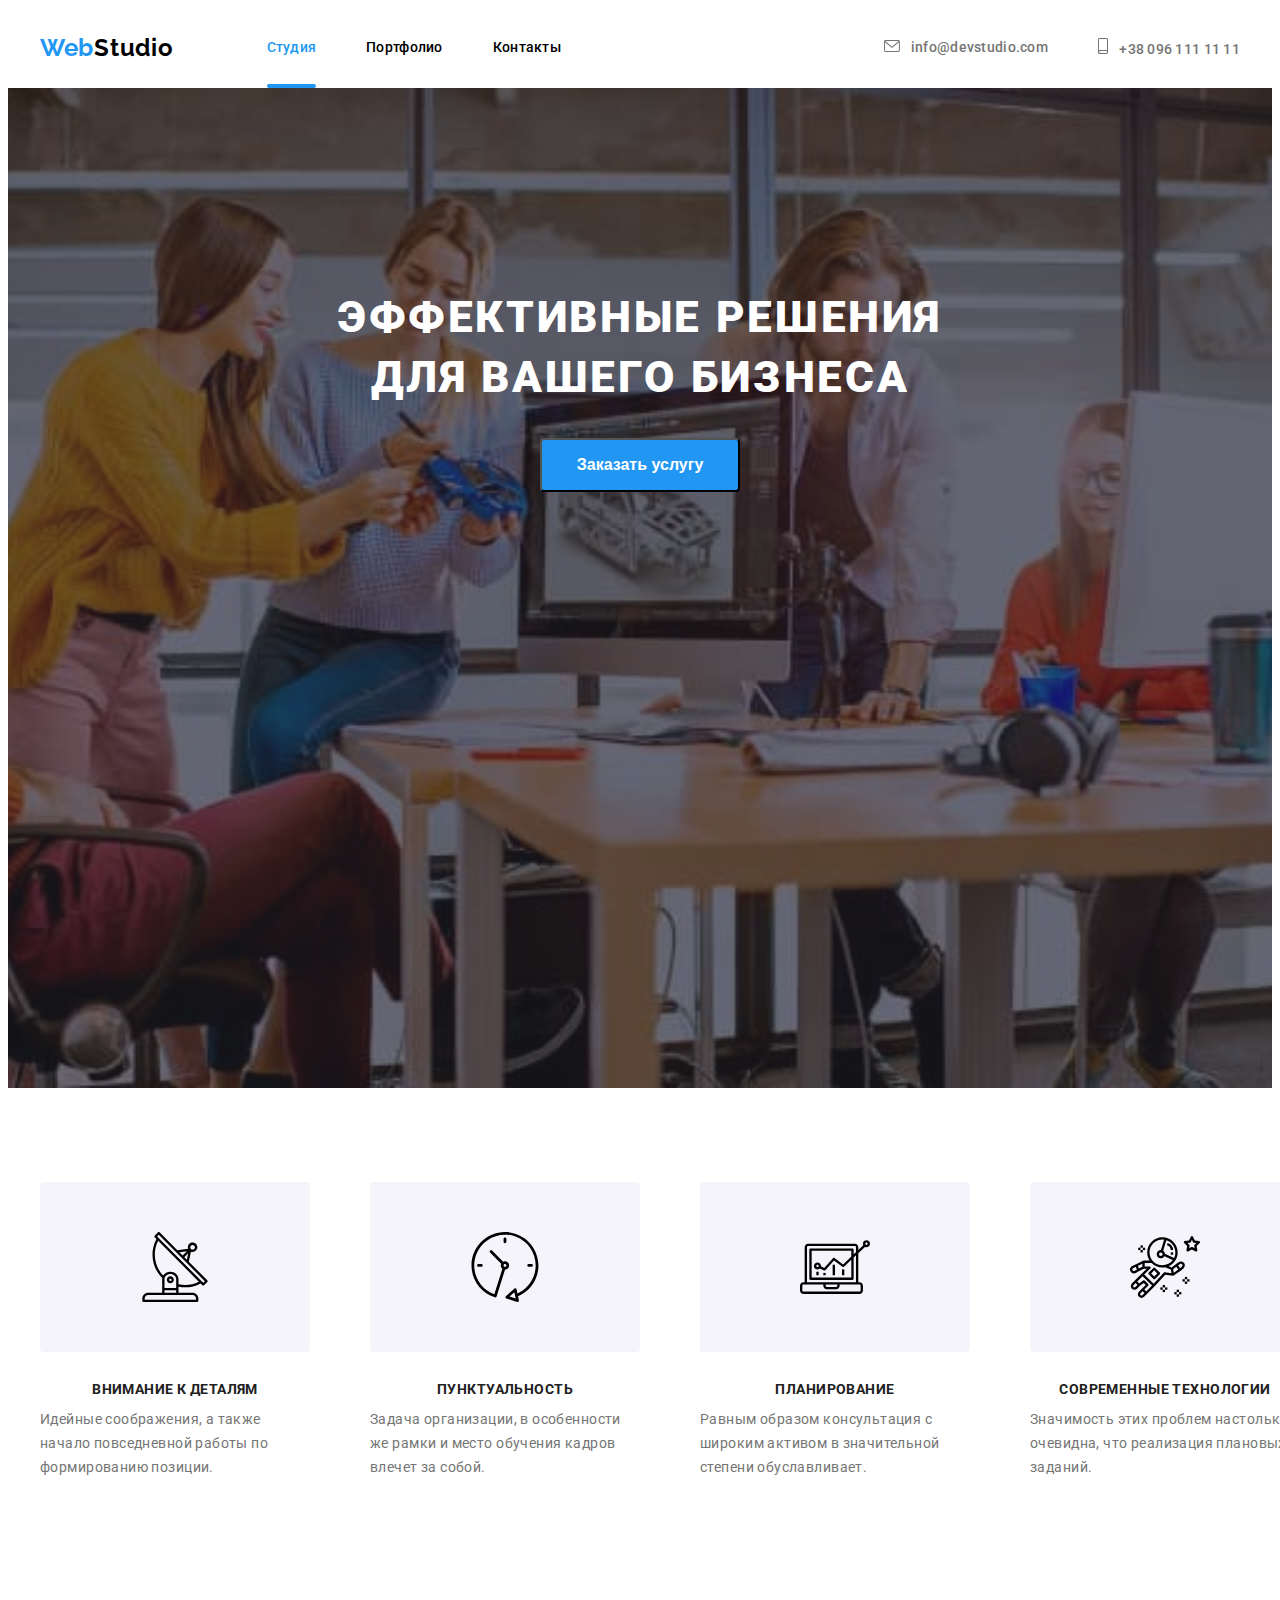
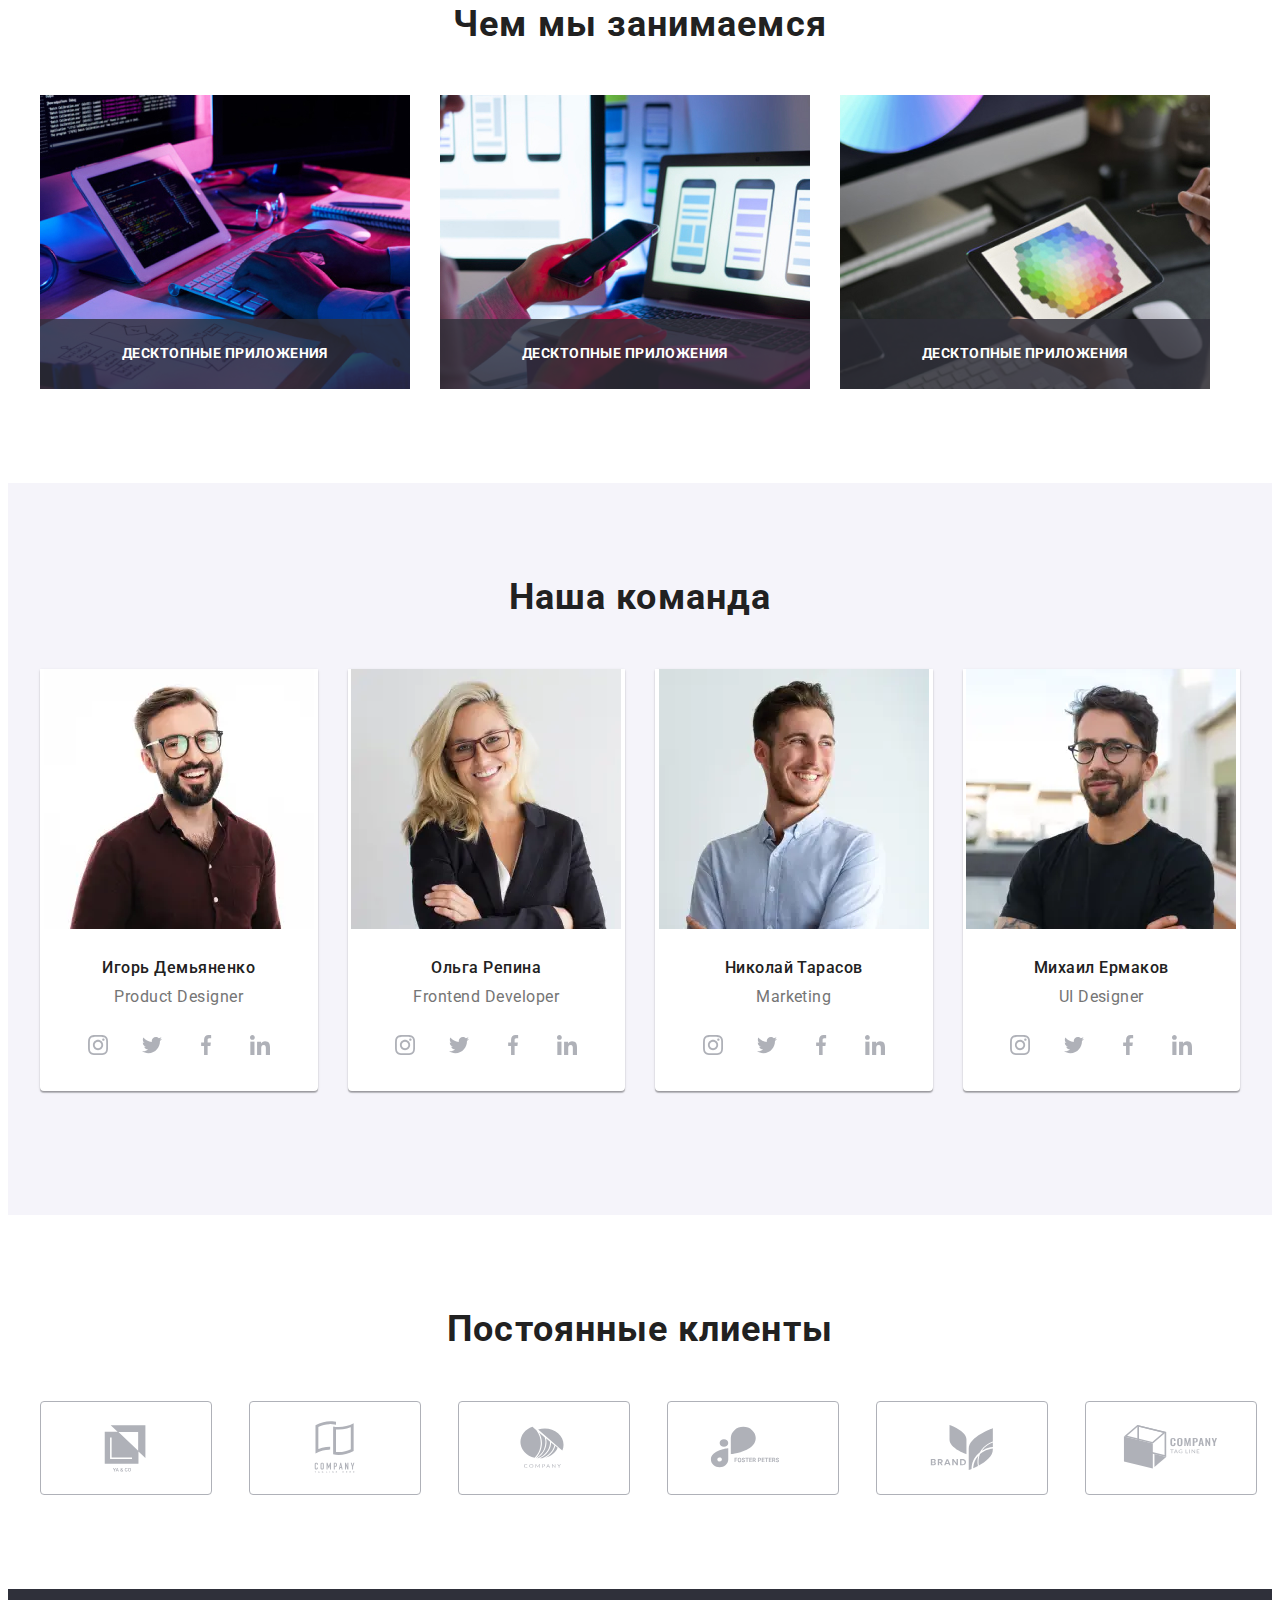
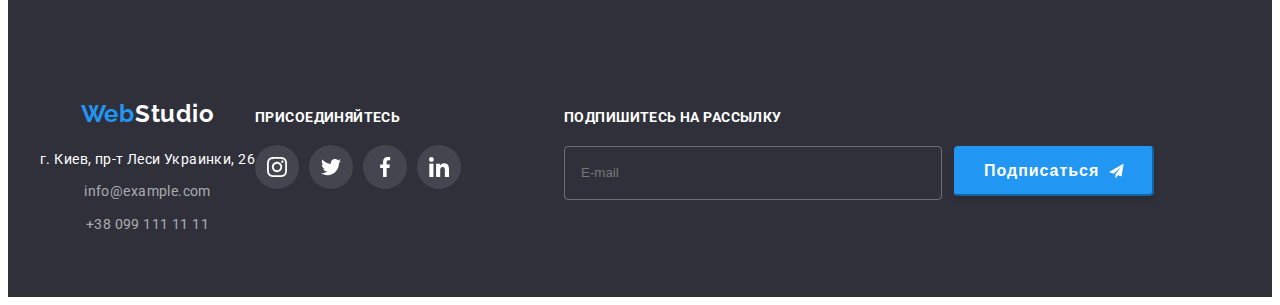
==== commit cb1fe386: "Адаптирует под устройства" ====
--- a/index.html
+++ b/index.html
@@ -393,46 +393,46 @@
                 </ul>
             </div>
         </section>
-        <!-- <section class="section">
+        <section class="section">
             <div class="container">
                 <h2 class="work__title">Постоянные клиенты</h2>
                 <ul class="regular-clients list">
-                    <li>
+                    <li class="regular-clients__element">
                         <a class="regular-clients__link" href="">
                             <svg class="regular-clients__item" width="106">
                                 <use href="./images/sprite.svg#icon-company-one"></use>
                             </svg>
                         </a>
                     </li>
-                    <li>
+                    <li class="regular-clients__element">
                         <a class="regular-clients__link" href="">
                             <svg class="regular-clients__item" width="106">
                                 <use href="./images/sprite.svg#icon-company-two"></use>
                             </svg>
                         </a>
                     </li>
-                    <li>
+                    <li class="regular-clients__element">
                         <a class="regular-clients__link" href="">
                             <svg class="regular-clients__item" width="106">
                                 <use href="./images/sprite.svg#icon-company-three"></use>
                             </svg>
                         </a>
                     </li>
-                    <li>
+                    <li class="regular-clients__element">
                         <a class="regular-clients__link" href="">
                             <svg class="regular-clients__item" width="106">
                                 <use href="./images/sprite.svg#icon-company-four"></use>
                             </svg>
                         </a>
                     </li>
-                    <li>
+                    <li class="regular-clients__element">
                         <a class="regular-clients__link" href="">
                             <svg class="regular-clients__item" width="106">
                                 <use href="./images/sprite.svg#icon-company-five"></use>
                             </svg>
                         </a>
                     </li>
-                    <li>
+                    <li class="regular-clients__element">
                         <a class="regular-clients__link" href="">
                             <svg class="regular-clients__item" width="106">
                                 <use href="./images/sprite.svg#icon-company-six"></use>
@@ -441,15 +441,15 @@
                     </li>
                 </ul>
             </div>
-        </section> -->
+        </section>
     </main>
 
     <!-- Footer -->
-    <!-- <footer class="footer">
+    <footer class="footer">
         <div class="container footer-container">
             <div class="footer-addres footer__relations">
                 <a href="" class="footer-addres__logo link color"><span>Web</span>Studio</a>
-                <address>
+                <address class="adds">
                     <p class="footer-addres__company">г. Киев, пр-т Леси Украинки, 26</p>
                     <ul class="contacts list">
                         <li class="contacts__element">
@@ -493,9 +493,9 @@
                         </a>
                     </li>
                 </ul>
-            </div> -->
-    <!-- Футер-форма -->
-    <!-- <div class="footer-modal footer__footer-modal">
+            </div>
+                        <!-- Футер-форма -->
+            <div class="footer-modal footer__footer-modal">
                 <form action="#">
                     <p class="footer-modal__subscription">Подпишитесь на рассылку</p>
                     <div class="footer-form">
@@ -509,7 +509,7 @@
                 </form>
             </div>
         </div>
-    </footer> -->
+    </footer>
 
     <!-- Модальное окно -->
     <!-- <div class="backdrop is-hidden" data-modal>
--- a/css/main.min.css
+++ b/css/main.min.css
@@ -1,2 +1,2 @@
-:root{--primary-text-color:#212121;--second-color:#757575;--accent-color:#2196F3;--fon-batton: #2196F3;--wite-color:#ffffff;--transition-timing-function: cubic-bezier(0.4, 0, 0.2, 1);--transition-duration: 250ms;--background-color-backdrop: rgba(0, 0, 0, 0.2)}.visually-hidden{position:absolute;width:1px;height:1px;margin:-1px;border:0;padding:0;white-space:nowrap;clip-path:inset(100%);clip:rect(0 0 0 0);overflow:hidden}body{font-family:'roboto', sans-serif;background-color:#ffffff}.list{list-style:none;padding:0;margin:0}.link{text-decoration:none;color:#000}img{display:block}.section{padding-top:60px;padding-bottom:60px}@media screen and (min-width: 1200px){.section{padding-top:94px;padding-bottom:94px}}.container{width:100%;padding-left:15px;padding-right:15px}@media screen and (min-width: 480px){.container{width:480px;margin:0 auto}}@media screen and (min-width: 768px){.container{width:768px}}@media screen and (min-width: 1200px){.container{width:1200px}}.work__title{font-size:28px;line-height:1.17;text-align:center;letter-spacing:0.03em;color:var(--primary-text-color);margin-top:0px;margin-bottom:30px}@media screen and (min-width: 1200px){.work__title{font-size:36px;line-height:1.16;text-align:center;letter-spacing:0.03em;color:var(--primary-text-color);margin-top:0px;margin-bottom:50px}}.social-list__icon{transition-property:fill;transition-duration:var(--transition-duration);transition-timing-function:var(--transition-timing-function);width:20px;height:20px;fill:#AFB1B8}.social-list__link:hover .social-list__icon,.social-list__link:focus .social-list__icon{fill:var(--wite-color)}.social-list{display:flex;justify-content:space-between}.social-list__link{transition-property:background-color;transition-duration:var(--transition-duration);transition-timing-function:var(--transition-timing-function);display:flex;justify-content:center;align-items:center;width:44px;height:44px;border-radius:50px}.social-list__link:hover,.social-list__link:focus{background-color:#2196F3}.social-list__link:not(:last-child){margin-right:10px}.social-list__item:not(:last-child){margin-right:10px}.backdrop{position:fixed;height:100%;width:100%;top:0;left:0;background-color:var(--background-color-backdrop);z-index:10;transition-property:opacity, visibility;transition-duration:var(--transition-duration);transition-timing-function:linear;background:rgba(0,0,0,0.2)}.is-hidden{opacity:0;pointer-events:none;visibility:hidden}.modal{position:absolute;top:50%;left:50%;transform:translate(-50%, -50%) scale(1);padding:40px;width:528px;height:581px;background-color:var(--wite-color);box-shadow:0px 1px 3px rgba(0,0,0,0.12),0px 1px 1px rgba(0,0,0,0.14),0px 2px 1px rgba(0,0,0,0.2);border-radius:4px;transition:transform var(--transition-duration) linear}.modal-clos-btn{position:absolute;top:8px;right:8px;width:30px;height:30px;border:1px solid rgba(0,0,0,0.1);cursor:pointer;background-color:var(--wite-color);border-radius:50%;padding:6px 6px;transition:fill var(--transition-duration) cubic-bezier(0.4, 0, 0.2, 1)}.modal-clos-btn:hover,.modal-clos-btn:focus{fill:var(--accent-color);transition:fill var(--transition-duration) cubic-bezier(0.4, 0, 0.2, 1)}.modal-clos-btn__icon{width:18px;height:18px}.form__policy-link{color:var(--accent-color)}.backdrop .is-hidden .modal{transform:translate(-50%, -50%) scale(0.8)}.form__head{font-style:normal;font-weight:bold;font-size:20px;line-height:1.15;text-align:center;margin-top:0px;margin-bottom:12px}.form{display:flex;flex-direction:column}.form__label{margin-bottom:10px;font-weight:400;font-size:12px;line-height:1.16;letter-spacing:0.01em;color:#757575}.form__input{width:100%;height:40px;border:1px solid rgba(33,33,33,0.2);border-radius:4px;padding-left:42px;cursor:pointer;transition:border-color var(--transition-duration) cubic-bezier(0.4, 0, 0.2, 1)}.form__input:focus{border-color:var(--accent-color);outline:none;transition:border-color var(--transition-duration) cubic-bezier(0.4, 0, 0.2, 1)}.form__icon{position:absolute;width:18px;height:18px;left:12px;top:50%;transform:translateY(-50%)}.form__input:focus+.form__icon{fill:var(--accent-color);transition:fill var(--transition-duration) cubic-bezier(0.4, 0, 0.2, 1)}.form__input-wrapper{margin-top:4px;display:block;position:relative}.form__message{height:120px;width:100%;border:1px solid rgba(33,33,33,0.2);resize:none;padding:12px 16px;margin-top:4px;transition:border-color var(--transition-duration) cubic-bezier(0.4, 0, 0.2, 1)}.form__message::placeholder{font-size:14px;line-height:1.14;letter-spacing:0.01em;color:rgba(117,117,117,0.5)}.form__message:focus{outline:none;border-color:var(--accent-color);transition:border-color var(--transition-duration) cubic-bezier(0.4, 0, 0.2, 1)}.visually-hidden{position:absolute !important;clip:rect(1px 1px 1px 1px);clip:rect(1px, 1px, 1px, 1px);padding:0 !important;border:0 !important;height:1px !important;width:1px !important;overflow:hidden}.form__icon-checkbox{vertical-align:middle;display:inline-block;width:16px;height:16px;background:#FFFFFF;color:#FFFFFF;border:2px solid #212121;border-radius:4px;transition:background var(--transition-duration) cubic-bezier(0.4, 0, 0.2, 1);cursor:pointer}.form__checkbox:checked+.form__icon-checkbox{background-image:url(../images/icon-check.svg);background-size:contain;background-origin:border-box;border-radius:2px;border:2px solid #2196F3;transition:background-image var(--transition-duration) cubic-bezier(0.4, 0, 0.2, 1);background-color:var(--accent-color)}.form__checkbox:focus+.form__icon-checkbox{border-color:var(--accent-color)}.form__checkbox-policy{font-weight:normal;font-size:14px;line-height:1.71;color:#757575;margin-bottom:30px}.form-btn{width:200px;height:50px;background:#2196F3;border-color:var(--accent-color);border-radius:4px;color:#FFFFFF;font-weight:700;font-size:16px;line-height:1.88;letter-spacing:0.06em;margin-left:auto;margin-right:auto;box-shadow:0px 1px 3px rgba(0,0,0,0.12),0px 1px 1px rgba(0,0,0,0.14),0px 2px 1px rgba(0,0,0,0.2);cursor:pointer}.form-btn:focus{font-size:16px;font-weight:700;letter-spacing:.06em;width:200px;height:50px;background:#2196F3;border-color:var(--accent-color);border-radius:4px;color:#FFFFFF;line-height:1.88;margin-left:auto;margin-right:auto;box-shadow:0px 1px 3px rgba(0,0,0,0.12),0px 1px 1px rgba(0,0,0,0.14),0px 2px 1px rgba(0,0,0,0.2);cursor:pointer}.footer__footer-modal{margin-left:93px}.footer-modal__subscription{font-size:14px;font-weight:bold;letter-spacing:.03em;line-height:1.14;text-transform:uppercase;color:#FFFFFF}.footer-form__input{width:358px;height:50px;border:1px solid rgba(255,255,255,0.3);border-radius:4px;background-color:inherit;padding-left:16px}.footer-btn{display:flex;align-items:center;width:200px;height:50px;background:#2196F3;box-shadow:0px 4px 4px rgba(0,0,0,0.15);border-radius:4px;border-color:var(--accent-color);margin-left:12px;font-weight:bold;padding-left:28px;padding-right:28px;font-size:16px;line-height:1.87;letter-spacing:0.06em;color:#FFFFFF;padding-top:13px;padding-bottom:13px;cursor:pointer}.footer-form__icon{height:24px;width:24px;margin-left:10px}.footer-form{display:flex;margin-left:auto}.mobile-menu{position:fixed;top:0;left:0;width:100vw;height:100vh;overflow:auto;background-color:#ffffff;opacity:0;visibility:hidden;pointer-events:none}.mobile-menu__container{position:relative;padding-left:25px;padding-top:48px;padding-bottom:48px}.mobile-menu__close-btn{position:absolute;top:10px;right:15px;border:none;background-color:transparent;padding:0;line-height:0;cursor:pointer;background-color:var(--wite-color);transition:fill var(--transition-duration) cubic-bezier(0.4, 0, 0.2, 1)}.mobile-menu__close-btn:hover,.mobile-menu__close-btn:focus{fill:var(--accent-color);transition:fill var(--transition-duration) cubic-bezier(0.4, 0, 0.2, 1)}.mobile-menu.is-open{opacity:1;visibility:visible;pointer-events:auto}.mobile-menu__icon{width:40px;height:40px;padding:5px}.mobile-menu__link{font-style:normal;font-weight:500;font-size:40px;line-height:1.17;letter-spacing:0.02em}.mobile-menu__contact-tel{font-weight:500;font-size:34px;line-height:1.17;letter-spacing:0.02em;color:#2196F3}.mobile-menu__contact-list:not(:last-child){margin-bottom:32px}.mobile-menu__contact-link{font-style:normal;font-weight:500;font-size:24px;line-height:1.16;letter-spacing:0.02em;color:#757575}.mobile-menu__contact{margin-top:302px}.mobile-menu__social{display:flex;margin-top:64px;margin-right:68px;justify-content:space-between}.mobile-menu__social-list{font-style:normal;font-weight:500;font-size:18px;line-height:1.22;letter-spacing:0.02em}.mobile-menu__social-link{color:var(--accent-color)}.mobile-menu__item:not(:last-child){margin-bottom:32px}.current{color:var(--accent-color)}.mobile-menu__social-link::after{content:"";margin-left:10px;border:1px solid rgba(33,33,33,0.2);transform:rotate(90deg)}.menu{display:none}.header{padding-top:16px;padding-bottom:16px}.header__container{display:flex;justify-content:space-between;align-items:center}.header__list{display:none}.header__mobile-menu-btn{line-height:0;background-color:transparent;border:none;padding:0}.header__mobile-menu-icon{width:40px;height:40px}.footer-addres__logo{animation-duration:1000ms;font-family:"Raleway", sans-serif;font-weight:700;font-size:24px;line-height:1.16;letter-spacing:0.03em}.footer-addres__logo>span{color:var(--accent-color)}@media screen and (min-width: 768px){.header{padding-top:0px;padding-bottom:0px}.menu{display:inline-flex;align-items:center}.menu__item:not(:last-child){margin-right:50px}.menu-link{padding-top:32px;padding-bottom:32px;transition-property:color;transition-duration:var(--transition-duration);transition-timing-function:var(--transition-timing-function);display:block;font-weight:500;font-size:14px;line-height:1.14;letter-spacing:0.02em;color:var --primary-text-color}.menu-link:hover,.menu-link:focus{color:var(--accent-color)}.header__list{display:inline;margin-top:21px;margin-bottom:21px}.header__mobile-menu-btn{display:none}.header__navigation{display:flex;align-items:center}.footer-addres__logo{margin-right:88px}.list__link{font-weight:500;font-size:14px;line-height:1.14;letter-spacing:0.02em;color:var(--second-color);fill:var(--second-color);transition-property:color;transition-duration:var(--transition-duration);transition-timing-function:var(--transition-timing-function)}.list__link:hover,.list__link:focus{color:var(--accent-color)}.list__link:not(:last-child){padding-bottom:10px}.list__link-cont{transition-property:fill;transition-duration:var(--transition-duration);transition-timing-function:var(--transition-timing-function);margin-right:8px}.list__link:hover .list__link-cont,.list__link:focus .list__link-cont{transition-property:fill;transition-duration:var(--transition-duration);transition-timing-function:var(--transition-timing-function);fill:var(--fon-batton)}.list__item:not(:last-child){margin-bottom:10px}.header.border{border-bottom:1px solid #ECECEC}.current{position:relative;color:var(--accent-color)}.current::after{position:absolute;content:"";width:100%;left:0;bottom:0;background:#2196F3;border-radius:2px;height:4px}}@media screen and (min-width: 1200px){.footer-addres__logo{margin-right:93px}.header__list{display:flex;align-items:center;margin-left:auto}.list__item{display:flex;align-items:center}.list__item:not(:last-child){margin-right:50px;margin-bottom:0px}}.hero{text-align:center;padding-top:116px;padding-bottom:120px;background-color:#2F303A;background-image:linear-gradient(rgba(47,48,58,0.4), rgba(47,48,58,0.4)),url("../../images/hero-fon/fon-mob.jpg");min-height:402px;margin-left:auto;margin-right:auto;background-size:cover;background-position:center}.hero__caption{max-width:360px;font-weight:900;font-size:26px;line-height:1.61;margin-top:0px;margin-bottom:30px;margin-right:auto;margin-left:auto;color:var(--wite-color);text-transform:uppercase;letter-spacing:0.06em}@media (min-device-pixel-ratio: 2) and (max-width: 767px), (min-resolution: 192dpi) and (max-width: 767px), (min-resolution: 2dppx) and (max-width: 767px){.hero{background-image:linear-gradient(rgba(47,48,58,0.4), rgba(47,48,58,0.4)),url("../../images/hero-fon/fon-mob@2x.jpg")}}.modal-btn{font-weight:bold;font-size:16px;line-height:1.87;background-color:var(--fon-batton);color:var(--wite-color);cursor:pointer;min-width:200px;border-radius:4px;padding:10px 32px;align-items:center}@media screen and (min-width: 768px){.hero{padding-top:118px;padding-bottom:118px;background-image:linear-gradient(rgba(47,48,58,0.4), rgba(47,48,58,0.4)),url(../../images/hero-fon/fon-tablet.jpg);min-height:400px}}@media (min-device-pixel-ratio: 2) and (min-width: 768px), (min-resolution: 192dpi) and (min-width: 768px), (min-resolution: 2dppx) and (min-width: 768px){.hero{background-image:linear-gradient(rgba(47,48,58,0.4), rgba(47,48,58,0.4)),url("../../images/hero-fon/fon-tablet@2x.jpg")}}@media screen and (min-width: 1200px){.hero{padding-top:200px;padding-bottom:200px;background-image:linear-gradient(rgba(47,48,58,0.4), rgba(47,48,58,0.4)),url(../../images/hero-fon/fon-desctop.jpg);max-width:1600px;height:600px}.hero__caption{max-width:696px;font-weight:900;font-size:44px;line-height:1.36}}@media (min-device-pixel-ratio: 2) and (min-width: 1200px), (min-resolution: 192dpi) and (min-width: 1200px), (min-resolution: 2dppx) and (min-width: 1200px){.hero{background-image:linear-gradient(rgba(47,48,58,0.4), rgba(47,48,58,0.4)),url("../../images/hero-fon/fon-desctop@2x.jpg")}}.description__blok{width:100%;height:120px;background:#F5F4FA;border-radius:4px;margin-bottom:30px;text-align:center;padding-top:25px;padding-bottom:25px}.description__img{width:70px;height:70px;margin-right:auto;margin-left:auto}.description{padding-top:58px;padding-bottom:60px}.depiction__title{margin-top:0;margin-bottom:10px;font-weight:700;font-style:normal;font-size:14px;line-height:1.14;letter-spacing:0.03em;text-align:center;text-transform:uppercase;color:var(--primary-text-color)}.depiction__text{font-size:14px;line-height:1.71;letter-spacing:0.03em;color:var(--second-color);margin-top:0px;margin-bottom:0px}.description__item:not(:last-child){margin-bottom:30px}@media screen and (min-width: 768px){.description{padding-top:60px}.description__list{display:flex;flex-wrap:wrap;margin-top:30px;margin-left:-30px}.description__item{flex-basis:calc(100% / 2 - 30px);margin-left:30px}}@media screen and (min-width: 1200px){.description__blok{display:flex;justify-content:center;align-items:center;width:270px}.description{padding-top:94px;padding-bottom:94px}.description__list{flex-wrap:nowrap;margin-top:0}.description__item:not(:last-child){margin-right:30px}}.work{display:none}@media screen and (min-width: 1200px){.work{display:block;padding-bottom:94px}.work__list{display:flex;align-items:center;margin-top:-30px;margin-left:-30px;flex-wrap:wrap}.work__item{margin-top:30px;margin-left:30px}.work__product{position:relative}.work__heading{position:absolute;bottom:0;left:0;background:rgba(47,48,58,0.8);display:flex;justify-content:center;align-items:center;font-weight:700;font-size:14px;line-height:1.14;text-align:center;letter-spacing:0.03em;text-transform:uppercase;color:var(--wite-color);margin-top:0px;margin-bottom:0px;width:100%;height:70px}}.structure{background:#F5F4FA}.team-member{width:100%;max-width:450px;display:flex;flex-wrap:wrap;align-items:center;justify-content:center;margin-bottom:30px;background:#ffffff;box-shadow:0px 1px 3px rgba(0,0,0,0.12),0px 1px 1px rgba(0,0,0,0.14),0px 2px 1px rgba(0,0,0,0.2);border-radius:0px 0px 4px 4px}.team-member__subtitle{font-family:'Roboto', sans-serif;font-weight:500;font-size:16px;line-height:1.18;letter-spacing:0.03em;text-align:center;color:var(--primary-text-color);margin-bottom:10px;margin-top:0}.team-member__profession{font-family:'Roboto', sans-serif;font-size:16px;line-height:1.18;letter-spacing:0.03em;text-align:center;color:var(--second-color);margin-top:0px;margin-bottom:16px}.team-member__bloc{padding-top:30px;padding-bottom:30px}@media screen and (min-width: 768px){.team-member__bloc{padding-top:30px;padding-bottom:24px}.structure__list{display:flex;flex-wrap:wrap;margin-top:30px;margin-left:-30px}.team-member{margin-left:30px;width:calc((100%-60px)/2)}}.regular-clients{display:flex;justify-content:space-between;align-items:center;flex-wrap:wrap}.regular-clients__link{display:flex;justify-content:center;width:170px;height:92px;border:1px solid #AFB1B8;border-radius:4px;transition-property:border;transition-duration:var(--transition-duration);transition-timing-function:var(--transition-timing-function)}.regular-clients__link:hover,.regular-clients__link:after{border:1px solid #2196F3}.regular-clients__item{transition-property:fill;transition-duration:var(--transition-duration);transition-timing-function:var(--transition-timing-function);fill:#AFB1B8}.regular-clients__link:hover .regular-clients__item,.regular-clients__link:focus .regular-clients__item{fill:var(--fon-batton)}.footer{background:#2F303A;padding-top:60px;padding-bottom:60px}.footer__relations{margin-right:70px}.color{margin-bottom:20px;margin-right:0px}address{font-style:normal;font-weight:normal}.footer-addres__company{font-size:14px;line-height:1.71;letter-spacing:0.03em;color:var(--wite-color);margin-top:20px;margin-bottom:9px}.link.color{color:var(--wite-color)}.contacts__connect{transition-property:color;transition-duration:var(--transition-duration);transition-timing-function:var(--transition-timing-function);font-size:14px;line-height:1.71;letter-spacing:0.03em;color:rgba(255,255,255,0.6)}.contacts__connect:hover,.contacts__connect:focus{color:var(--accent-color)}.contacts__element{margin-bottom:9px}.subscription__offer{font-weight:700;font-size:14px;line-height:16px;letter-spacing:0.03em;text-transform:uppercase;color:var(--wite-color);margin-top:0px;margin-bottom:20px}.footer-container{display:flex;align-items:baseline}.subscription-list{display:flex}.subscription-list__element{transition-property:background-color;transition-duration:var(--transition-duration);transition-timing-function:var(--transition-timing-function);display:flex;justify-content:center;align-items:center;width:44px;height:44px;margin-right:10px;background-color:rgba(255,255,255,0.1);border-radius:50%}.subscription-list__element:hover,.subscription-list__element:focus{background-color:var(--fon-batton)}.footer-element__icon{width:20px;height:20px;fill:var(--wite-color)}.filters{display:flex;justify-content:center;padding-left:0px;margin-top:0px;margin-bottom:50px}.filters__item{color:var(--primary-text-color);font-style:normal;font-weight:500;font-size:16px;line-height:1.62;letter-spacing:0.03em}.filters__item:not(:last-child){margin-right:8px}.button{transition-property:background-color, color, box-shadow;transition-duration:var(--transition-duration);transition-timing-function:var(--transition-timing-function);padding:6px 22px;text-align:center;background:#F5F4FA;font-size:16px;line-height:26px;border-radius:4px;border:none}.button:hover,.button:focus{color:#ffffff;background-color:var(--fon-batton);box-shadow:0px 3px 1px rgba(0,0,0,0.1),0px 1px 2px rgba(0,0,0,0.08),0px 2px 2px rgba(0,0,0,0.12)}.portfolio{display:flex;flex-wrap:wrap;margin-top:-30px;margin-left:-30px}.portfolio__list{margin-top:30px;margin-left:30px}.portfolio__heading{font-weight:700;font-size:18px;line-height:2;letter-spacing:0.06em;color:var(--primary-text-color);margin-top:0px;margin-bottom:0px}.portfolio__text{font-weight:400;font-size:16px;line-height:1.87;letter-spacing:0.03em;color:var(--second-color);margin-top:0px;margin-bottom:20px}.portfolio__border{background:var(--wite-color);padding:20px 24px;border-left:1px solid #EEEEEE;border-bottom:1px solid #EEEEEE;border-right:1px solid #EEEEEE}.portfolio__wrapper{position:relative;overflow:hidden}.portfolio__item{display:block;transition-property:box-shadow;transition-duration:var(--transition-duration);transition-timing-function:var(--transition-timing-function)}.link .portfolio__item:hover,.link .portfolio__item:focus{box-shadow:0px 1px 1px rgba(0,0,0,0.12),0px 4px 4px rgba(0,0,0,0.06),1px 4px 6px rgba(0,0,0,0.16)}.portfolio__overlay{position:absolute;top:0;left:0;height:100%;overflow:auto;transform:translateY(100%);transition-property:transform;transition-duration:var(--transition-duration);transition-timing-function:linear;background-color:rgba(33,150,243,0.9);font-size:18px;line-height:28px;letter-spacing:0.03em;color:#FFFFFF;padding:63px 24px 63px 24px;margin:0}.portfolio__item:hover .portfolio__overlay,.portfolio__item:focus .portfolio__overlay{transform:translateY(0%)}
+:root{--primary-text-color:#212121;--second-color:#757575;--accent-color:#2196F3;--fon-batton: #2196F3;--wite-color:#ffffff;--transition-timing-function: cubic-bezier(0.4, 0, 0.2, 1);--transition-duration: 250ms;--background-color-backdrop: rgba(0, 0, 0, 0.2)}.visually-hidden{position:absolute;width:1px;height:1px;margin:-1px;border:0;padding:0;white-space:nowrap;clip-path:inset(100%);clip:rect(0 0 0 0);overflow:hidden}body{font-family:'roboto', sans-serif;background-color:#ffffff}.list{list-style:none;padding:0;margin:0}.link{text-decoration:none;color:#000}img{display:block}.section{padding-top:60px;padding-bottom:60px}@media screen and (min-width: 1200px){.section{padding-top:94px;padding-bottom:94px}}.container{width:100%;padding-left:15px;padding-right:15px}@media screen and (min-width: 480px){.container{width:480px;margin:0 auto}}@media screen and (min-width: 768px){.container{width:768px}}@media screen and (min-width: 1200px){.container{width:1200px}}.work__title{font-size:28px;line-height:1.17;text-align:center;letter-spacing:0.03em;color:var(--primary-text-color);margin-top:0px;margin-bottom:30px}@media screen and (min-width: 1200px){.work__title{font-size:36px;line-height:1.16;text-align:center;letter-spacing:0.03em;color:var(--primary-text-color);margin-top:0px;margin-bottom:50px}}.social-list__icon{transition-property:fill;transition-duration:var(--transition-duration);transition-timing-function:var(--transition-timing-function);width:20px;height:20px;fill:#AFB1B8}.social-list__link:hover .social-list__icon,.social-list__link:focus .social-list__icon{fill:var(--wite-color)}.social-list{display:flex;justify-content:space-between}.social-list__link{transition-property:background-color;transition-duration:var(--transition-duration);transition-timing-function:var(--transition-timing-function);display:flex;justify-content:center;align-items:center;width:44px;height:44px;border-radius:50px}.social-list__link:hover,.social-list__link:focus{background-color:#2196F3}.social-list__link:not(:last-child){margin-right:10px}.social-list__item:not(:last-child){margin-right:10px}.backdrop{position:fixed;height:100%;width:100%;top:0;left:0;background-color:var(--background-color-backdrop);z-index:10;transition-property:opacity, visibility;transition-duration:var(--transition-duration);transition-timing-function:linear;background:rgba(0,0,0,0.2)}.is-hidden{opacity:0;pointer-events:none;visibility:hidden}.modal{position:absolute;top:50%;left:50%;transform:translate(-50%, -50%) scale(1);padding:40px;width:528px;height:581px;background-color:var(--wite-color);box-shadow:0px 1px 3px rgba(0,0,0,0.12),0px 1px 1px rgba(0,0,0,0.14),0px 2px 1px rgba(0,0,0,0.2);border-radius:4px;transition:transform var(--transition-duration) linear}.modal-clos-btn{position:absolute;top:8px;right:8px;width:30px;height:30px;border:1px solid rgba(0,0,0,0.1);cursor:pointer;background-color:var(--wite-color);border-radius:50%;padding:6px 6px;transition:fill var(--transition-duration) cubic-bezier(0.4, 0, 0.2, 1)}.modal-clos-btn:hover,.modal-clos-btn:focus{fill:var(--accent-color);transition:fill var(--transition-duration) cubic-bezier(0.4, 0, 0.2, 1)}.modal-clos-btn__icon{width:18px;height:18px}.form__policy-link{color:var(--accent-color)}.backdrop .is-hidden .modal{transform:translate(-50%, -50%) scale(0.8)}.form__head{font-style:normal;font-weight:bold;font-size:20px;line-height:1.15;text-align:center;margin-top:0px;margin-bottom:12px}.form{display:flex;flex-direction:column}.form__label{margin-bottom:10px;font-weight:400;font-size:12px;line-height:1.16;letter-spacing:0.01em;color:#757575}.form__input{width:100%;height:40px;border:1px solid rgba(33,33,33,0.2);border-radius:4px;padding-left:42px;cursor:pointer;transition:border-color var(--transition-duration) cubic-bezier(0.4, 0, 0.2, 1)}.form__input:focus{border-color:var(--accent-color);outline:none;transition:border-color var(--transition-duration) cubic-bezier(0.4, 0, 0.2, 1)}.form__icon{position:absolute;width:18px;height:18px;left:12px;top:50%;transform:translateY(-50%)}.form__input:focus+.form__icon{fill:var(--accent-color);transition:fill var(--transition-duration) cubic-bezier(0.4, 0, 0.2, 1)}.form__input-wrapper{margin-top:4px;display:block;position:relative}.form__message{height:120px;width:100%;border:1px solid rgba(33,33,33,0.2);resize:none;padding:12px 16px;margin-top:4px;transition:border-color var(--transition-duration) cubic-bezier(0.4, 0, 0.2, 1)}.form__message::placeholder{font-size:14px;line-height:1.14;letter-spacing:0.01em;color:rgba(117,117,117,0.5)}.form__message:focus{outline:none;border-color:var(--accent-color);transition:border-color var(--transition-duration) cubic-bezier(0.4, 0, 0.2, 1)}.visually-hidden{position:absolute !important;clip:rect(1px 1px 1px 1px);clip:rect(1px, 1px, 1px, 1px);padding:0 !important;border:0 !important;height:1px !important;width:1px !important;overflow:hidden}.form__icon-checkbox{vertical-align:middle;display:inline-block;width:16px;height:16px;background:#FFFFFF;color:#FFFFFF;border:2px solid #212121;border-radius:4px;transition:background var(--transition-duration) cubic-bezier(0.4, 0, 0.2, 1);cursor:pointer}.form__checkbox:checked+.form__icon-checkbox{background-image:url(../images/icon-check.svg);background-size:contain;background-origin:border-box;border-radius:2px;border:2px solid #2196F3;transition:background-image var(--transition-duration) cubic-bezier(0.4, 0, 0.2, 1);background-color:var(--accent-color)}.form__checkbox:focus+.form__icon-checkbox{border-color:var(--accent-color)}.form__checkbox-policy{font-weight:normal;font-size:14px;line-height:1.71;color:#757575;margin-bottom:30px}.form-btn{width:200px;height:50px;background:#2196F3;border-color:var(--accent-color);border-radius:4px;color:#FFFFFF;font-weight:700;font-size:16px;line-height:1.88;letter-spacing:0.06em;margin-left:auto;margin-right:auto;box-shadow:0px 1px 3px rgba(0,0,0,0.12),0px 1px 1px rgba(0,0,0,0.14),0px 2px 1px rgba(0,0,0,0.2);cursor:pointer}.form-btn:focus{font-size:16px;font-weight:700;letter-spacing:.06em;width:200px;height:50px;background:#2196F3;border-color:var(--accent-color);border-radius:4px;color:#FFFFFF;line-height:1.88;margin-left:auto;margin-right:auto;box-shadow:0px 1px 3px rgba(0,0,0,0.12),0px 1px 1px rgba(0,0,0,0.14),0px 2px 1px rgba(0,0,0,0.2);cursor:pointer}.adds{text-align:center}.footer-modal__subscription{font-size:14px;font-weight:bold;letter-spacing:.03em;line-height:1.14;text-transform:uppercase;color:#FFFFFF;text-align:center;margin-top:0px;margin-bottom:20px}.footer-form{text-align:center}.footer__footer-modal{margin-top:60px}.footer-form__input{width:100%;height:50px;border:1px solid rgba(255,255,255,0.3);border-radius:4px;background-color:inherit;padding-left:16px}.footer-btn{display:flex;align-items:center;width:200px;height:50px;background:#2196F3;box-shadow:0px 4px 4px rgba(0,0,0,0.15);border-radius:4px;border-color:var(--accent-color);margin-left:auto;margin-right:auto;margin-top:20px;font-weight:bold;padding-left:28px;padding-right:28px;font-size:16px;line-height:1.87;letter-spacing:0.06em;color:#FFFFFF;padding-top:13px;padding-bottom:13px;cursor:pointer}.footer-form__icon{height:24px;width:24px;margin-left:10px}@media screen and (min-width: 1200px){.footer-form{display:flex;margin-left:auto;text-align:left}.footer__footer-modal{margin-left:93px}.footer-modal__subscription{text-align:left}.footer-btn{margin-left:12px;margin-top:0px}.footer-form__input{width:358px}}.mobile-menu{position:fixed;top:0;left:0;width:100vw;height:100vh;overflow:auto;background-color:#ffffff;opacity:0;visibility:hidden;pointer-events:none}.mobile-menu__container{position:relative;padding-left:25px;padding-top:48px;padding-bottom:48px}.mobile-menu__close-btn{position:absolute;top:10px;right:15px;border:none;background-color:transparent;padding:0;line-height:0;cursor:pointer;background-color:var(--wite-color);transition:fill var(--transition-duration) cubic-bezier(0.4, 0, 0.2, 1)}.mobile-menu__close-btn:hover,.mobile-menu__close-btn:focus{fill:var(--accent-color);transition:fill var(--transition-duration) cubic-bezier(0.4, 0, 0.2, 1)}.mobile-menu.is-open{opacity:1;visibility:visible;pointer-events:auto}.mobile-menu__icon{width:40px;height:40px;padding:5px}.mobile-menu__link{font-style:normal;font-weight:500;font-size:40px;line-height:1.17;letter-spacing:0.02em}.mobile-menu__contact-tel{font-weight:500;font-size:34px;line-height:1.17;letter-spacing:0.02em;color:#2196F3}.mobile-menu__contact-list:not(:last-child){margin-bottom:32px}.mobile-menu__contact-link{font-style:normal;font-weight:500;font-size:24px;line-height:1.16;letter-spacing:0.02em;color:#757575}.mobile-menu__contact{margin-top:302px}.mobile-menu__social{display:flex;margin-top:64px;margin-right:68px;justify-content:space-between}.mobile-menu__social-list{font-style:normal;font-weight:500;font-size:18px;line-height:1.22;letter-spacing:0.02em}.mobile-menu__social-link{color:var(--accent-color)}.mobile-menu__item:not(:last-child){margin-bottom:32px}.current{color:var(--accent-color)}.mobile-menu__social-link::after{content:"";margin-left:10px;border:1px solid rgba(33,33,33,0.2);transform:rotate(90deg)}.menu{display:none}.header{padding-top:16px;padding-bottom:16px}.header__container{display:flex;justify-content:space-between;align-items:center}.header__list{display:none}.header__mobile-menu-btn{line-height:0;background-color:transparent;border:none;padding:0}.header__mobile-menu-icon{width:40px;height:40px}.footer-addres__logo{animation-duration:1000ms;font-family:"Raleway", sans-serif;font-weight:700;font-size:24px;line-height:1.16;letter-spacing:0.03em}.footer-addres__logo>span{color:var(--accent-color)}@media screen and (min-width: 768px){.header{padding-top:0px;padding-bottom:0px}.menu{display:inline-flex;align-items:center}.menu__item:not(:last-child){margin-right:50px}.menu-link{padding-top:32px;padding-bottom:32px;transition-property:color;transition-duration:var(--transition-duration);transition-timing-function:var(--transition-timing-function);display:block;font-weight:500;font-size:14px;line-height:1.14;letter-spacing:0.02em;color:var --primary-text-color}.menu-link:hover,.menu-link:focus{color:var(--accent-color)}.header__list{display:inline;margin-top:21px;margin-bottom:21px}.header__mobile-menu-btn{display:none}.header__navigation{display:flex;align-items:center}.footer-addres__logo{margin-right:88px}.list__link{font-weight:500;font-size:14px;line-height:1.14;letter-spacing:0.02em;color:var(--second-color);fill:var(--second-color);transition-property:color;transition-duration:var(--transition-duration);transition-timing-function:var(--transition-timing-function)}.list__link:hover,.list__link:focus{color:var(--accent-color)}.list__link:not(:last-child){padding-bottom:10px}.list__link-cont{transition-property:fill;transition-duration:var(--transition-duration);transition-timing-function:var(--transition-timing-function);margin-right:8px}.list__link:hover .list__link-cont,.list__link:focus .list__link-cont{transition-property:fill;transition-duration:var(--transition-duration);transition-timing-function:var(--transition-timing-function);fill:var(--fon-batton)}.list__item:not(:last-child){margin-bottom:10px}.header.border{border-bottom:1px solid #ECECEC}.current{position:relative;color:var(--accent-color)}.current::after{position:absolute;content:"";width:100%;left:0;bottom:0;background:#2196F3;border-radius:2px;height:4px}}@media screen and (min-width: 1200px){.footer-addres__logo{margin-right:93px}.header__list{display:flex;align-items:center;margin-left:auto}.list__item{display:flex;align-items:center}.list__item:not(:last-child){margin-right:50px;margin-bottom:0px}}.hero{text-align:center;padding-top:116px;padding-bottom:120px;background-color:#2F303A;background-image:linear-gradient(rgba(47,48,58,0.4), rgba(47,48,58,0.4)),url("../../images/hero-fon/fon-mob.jpg");min-height:402px;margin-left:auto;margin-right:auto;background-size:cover;background-position:center}.hero__caption{max-width:360px;font-weight:900;font-size:26px;line-height:1.61;margin-top:0px;margin-bottom:30px;margin-right:auto;margin-left:auto;color:var(--wite-color);text-transform:uppercase;letter-spacing:0.06em}@media (min-device-pixel-ratio: 2) and (max-width: 767px), (min-resolution: 192dpi) and (max-width: 767px), (min-resolution: 2dppx) and (max-width: 767px){.hero{background-image:linear-gradient(rgba(47,48,58,0.4), rgba(47,48,58,0.4)),url("../../images/hero-fon/fon-mob@2x.jpg")}}.modal-btn{font-weight:bold;font-size:16px;line-height:1.87;background-color:var(--fon-batton);color:var(--wite-color);cursor:pointer;min-width:200px;border-radius:4px;padding:10px 32px;align-items:center}@media screen and (min-width: 768px){.hero{padding-top:118px;padding-bottom:118px;background-image:linear-gradient(rgba(47,48,58,0.4), rgba(47,48,58,0.4)),url(../../images/hero-fon/fon-tablet.jpg);min-height:400px}}@media (min-device-pixel-ratio: 2) and (min-width: 768px), (min-resolution: 192dpi) and (min-width: 768px), (min-resolution: 2dppx) and (min-width: 768px){.hero{background-image:linear-gradient(rgba(47,48,58,0.4), rgba(47,48,58,0.4)),url("../../images/hero-fon/fon-tablet@2x.jpg")}}@media screen and (min-width: 1200px){.hero{padding-top:200px;padding-bottom:200px;background-image:linear-gradient(rgba(47,48,58,0.4), rgba(47,48,58,0.4)),url(../../images/hero-fon/fon-desctop.jpg);max-width:1600px;height:600px}.hero__caption{max-width:696px;font-weight:900;font-size:44px;line-height:1.36}}@media (min-device-pixel-ratio: 2) and (min-width: 1200px), (min-resolution: 192dpi) and (min-width: 1200px), (min-resolution: 2dppx) and (min-width: 1200px){.hero{background-image:linear-gradient(rgba(47,48,58,0.4), rgba(47,48,58,0.4)),url("../../images/hero-fon/fon-desctop@2x.jpg")}}.description__blok{width:100%;height:120px;background:#F5F4FA;border-radius:4px;margin-bottom:30px;text-align:center;padding-top:25px;padding-bottom:25px}.description__img{width:70px;height:70px;margin-right:auto;margin-left:auto}.description{padding-top:58px;padding-bottom:60px}.depiction__title{margin-top:0;margin-bottom:10px;font-weight:700;font-style:normal;font-size:14px;line-height:1.14;letter-spacing:0.03em;text-align:center;text-transform:uppercase;color:var(--primary-text-color)}.depiction__text{font-size:14px;line-height:1.71;letter-spacing:0.03em;color:var(--second-color);margin-top:0px;margin-bottom:0px}.description__item:not(:last-child){margin-bottom:30px}@media screen and (min-width: 768px){.description{padding-top:60px}.description__list{display:flex;flex-wrap:wrap;margin-top:30px;margin-left:-30px}.description__item{flex-basis:calc(100% / 2 - 30px);margin-left:30px}}@media screen and (min-width: 1200px){.description__blok{display:flex;justify-content:center;align-items:center;width:270px}.description{padding-top:94px;padding-bottom:94px}.description__list{flex-wrap:nowrap;margin-top:0}.description__item:not(:last-child){margin-right:30px}}.work{display:none}@media screen and (min-width: 1200px){.work{display:block;padding-bottom:94px}.work__list{display:flex;align-items:center;margin-top:-30px;margin-left:-30px;flex-wrap:wrap}.work__item{margin-top:30px;margin-left:30px}.work__product{position:relative}.work__heading{position:absolute;bottom:0;left:0;background:rgba(47,48,58,0.8);display:flex;justify-content:center;align-items:center;font-weight:700;font-size:14px;line-height:1.14;text-align:center;letter-spacing:0.03em;text-transform:uppercase;color:var(--wite-color);margin-top:0px;margin-bottom:0px;width:100%;height:70px}}.structure{background:#F5F4FA}.team-member{width:100%;max-width:450px;display:flex;flex-wrap:wrap;align-items:center;justify-content:center;margin-bottom:30px;background:#ffffff;box-shadow:0px 1px 3px rgba(0,0,0,0.12),0px 1px 1px rgba(0,0,0,0.14),0px 2px 1px rgba(0,0,0,0.2);border-radius:0px 0px 4px 4px}.team-member__subtitle{font-family:'Roboto', sans-serif;font-weight:500;font-size:16px;line-height:1.18;letter-spacing:0.03em;text-align:center;color:var(--primary-text-color);margin-bottom:10px;margin-top:0}.team-member__profession{font-family:'Roboto', sans-serif;font-size:16px;line-height:1.18;letter-spacing:0.03em;text-align:center;color:var(--second-color);margin-top:0px;margin-bottom:16px}.team-member__picture{max-width:100%}.team-member__bloc{padding-top:30px;padding-bottom:30px}@media screen and (min-width: 768px){.team-member__bloc{padding-top:30px;padding-bottom:24px}.structure__list{display:flex;flex-wrap:wrap;margin-top:30px;margin-left:-30px}.team-member{margin-left:30px;width:calc((100% - 60px)/2)}}@media screen and (min-width: 1200px){.team-member{margin-left:30px;width:calc((100% - 120px)/4)}}.regular-clients{display:flex;justify-content:space-between;align-items:center;flex-wrap:wrap;margin-top:-30px;margin-left:-30px}.regular-clients__element{margin-top:30px;margin-left:30px;width:calc((100% - 60px) / 2)}.regular-clients__link{display:flex;justify-content:center;max-width:170px;height:92px;border:1px solid #AFB1B8;border-radius:4px;transition-property:border;transition-duration:var(--transition-duration);transition-timing-function:var(--transition-timing-function)}.regular-clients__link:hover,.regular-clients__link:after{border:1px solid #2196F3}.regular-clients__item{transition-property:fill;transition-duration:var(--transition-duration);transition-timing-function:var(--transition-timing-function);fill:#AFB1B8}.regular-clients__link:hover .regular-clients__item,.regular-clients__link:focus .regular-clients__item{fill:var(--fon-batton)}@media screen and (min-width: 768px){.regular-clients__element{width:calc((100% - 90px) / 3)}.regular-clients__link{max-width:226px}}@media screen and (min-width: 1200px){.regular-clients__element{width:calc((100% - 300px) / 6)}.regular-clients__link{width:170px}}.footer{background:#2F303A;padding-top:60px;padding-bottom:60px}.color{margin-bottom:20px;margin-right:0px;display:block;text-align:center}address{font-style:normal;font-weight:normal}.footer-addres__company{font-size:14px;line-height:1.71;letter-spacing:0.03em;color:var(--wite-color);margin-top:20px;margin-bottom:9px}.link.color{color:var(--wite-color)}.contacts__connect{transition-property:color;transition-duration:var(--transition-duration);transition-timing-function:var(--transition-timing-function);font-size:14px;line-height:1.71;letter-spacing:0.03em;color:rgba(255,255,255,0.6)}.contacts__connect:hover,.contacts__connect:focus{color:var(--accent-color)}.contacts__element{margin-bottom:9px}.subscription__offer{font-weight:700;font-size:14px;line-height:16px;letter-spacing:0.03em;text-transform:uppercase;color:var(--wite-color);text-align:center;margin-top:0px;margin-bottom:20px;text-align:center;padding-top:60px}.subscription-list{display:flex;justify-content:center}.subscription-list__element{transition-property:background-color;transition-duration:var(--transition-duration);transition-timing-function:var(--transition-timing-function);display:flex;justify-content:center;align-items:center;width:44px;height:44px;margin-right:10px;background-color:rgba(255,255,255,0.1);border-radius:50%}.subscription-list__element:hover,.subscription-list__element:focus{background-color:var(--fon-batton)}.footer-element__icon{width:20px;height:20px;fill:var(--wite-color)}@media screen and (min-width: 768px){.footer-container{display:flex;align-items:baseline}}@media screen and (min-width: 1200px){.subscription__offer{text-align:left}}.filters{display:flex;justify-content:center;padding-left:0px;margin-top:0px;margin-bottom:50px}.filters__item{color:var(--primary-text-color);font-style:normal;font-weight:500;font-size:16px;line-height:1.62;letter-spacing:0.03em}.filters__item:not(:last-child){margin-right:8px}.button{transition-property:background-color, color, box-shadow;transition-duration:var(--transition-duration);transition-timing-function:var(--transition-timing-function);padding:6px 22px;text-align:center;background:#F5F4FA;font-size:16px;line-height:26px;border-radius:4px;border:none}.button:hover,.button:focus{color:#ffffff;background-color:var(--fon-batton);box-shadow:0px 3px 1px rgba(0,0,0,0.1),0px 1px 2px rgba(0,0,0,0.08),0px 2px 2px rgba(0,0,0,0.12)}.portfolio{display:flex;flex-wrap:wrap;margin-top:-30px;margin-left:-30px}.portfolio__list{margin-top:30px;margin-left:30px}.portfolio__heading{font-weight:700;font-size:18px;line-height:2;letter-spacing:0.06em;color:var(--primary-text-color);margin-top:0px;margin-bottom:0px}.portfolio__text{font-weight:400;font-size:16px;line-height:1.87;letter-spacing:0.03em;color:var(--second-color);margin-top:0px;margin-bottom:20px}.portfolio__border{background:var(--wite-color);padding:20px 24px;border-left:1px solid #EEEEEE;border-bottom:1px solid #EEEEEE;border-right:1px solid #EEEEEE}.portfolio__wrapper{position:relative;overflow:hidden}.portfolio__item{display:block;transition-property:box-shadow;transition-duration:var(--transition-duration);transition-timing-function:var(--transition-timing-function)}.link .portfolio__item:hover,.link .portfolio__item:focus{box-shadow:0px 1px 1px rgba(0,0,0,0.12),0px 4px 4px rgba(0,0,0,0.06),1px 4px 6px rgba(0,0,0,0.16)}.portfolio__overlay{position:absolute;top:0;left:0;height:100%;overflow:auto;transform:translateY(100%);transition-property:transform;transition-duration:var(--transition-duration);transition-timing-function:linear;background-color:rgba(33,150,243,0.9);font-size:18px;line-height:28px;letter-spacing:0.03em;color:#FFFFFF;padding:63px 24px 63px 24px;margin:0}.portfolio__item:hover .portfolio__overlay,.portfolio__item:focus .portfolio__overlay{transform:translateY(0%)}
 /*# sourceMappingURL=main.min.css.map */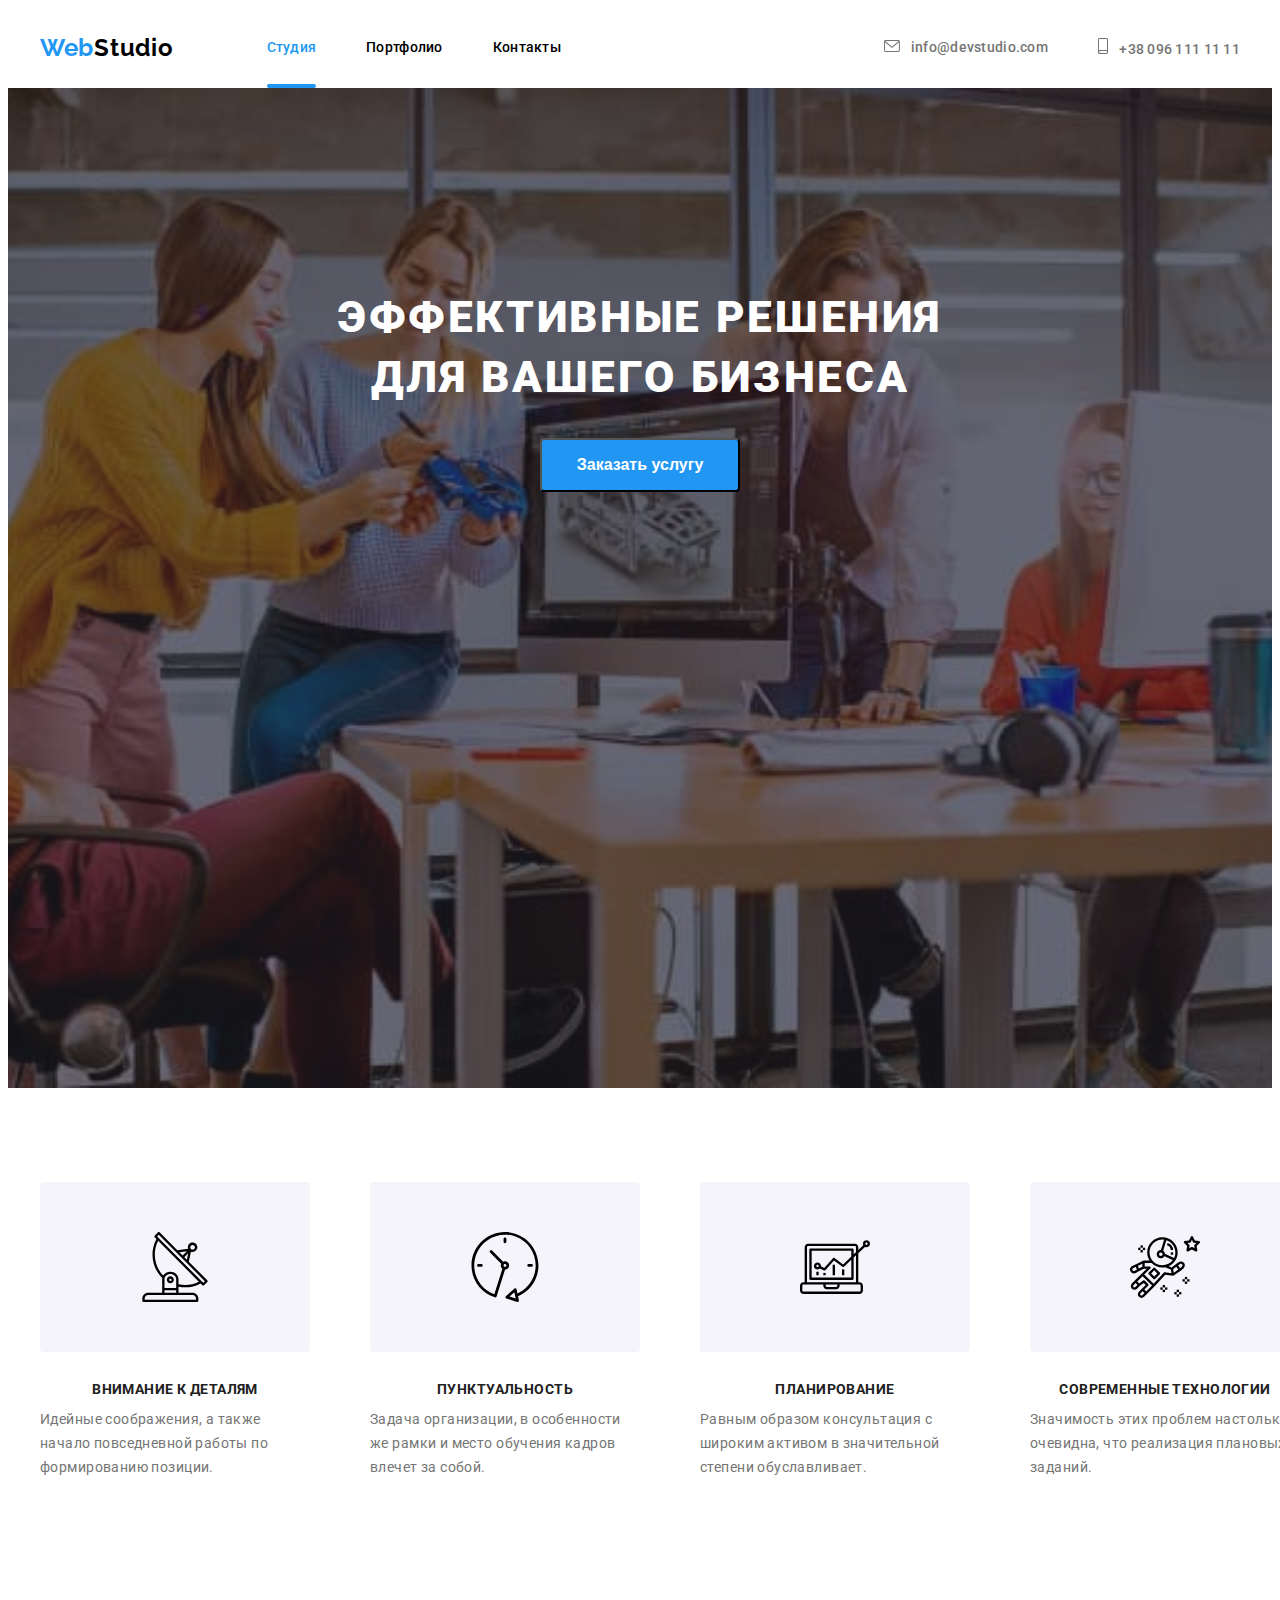
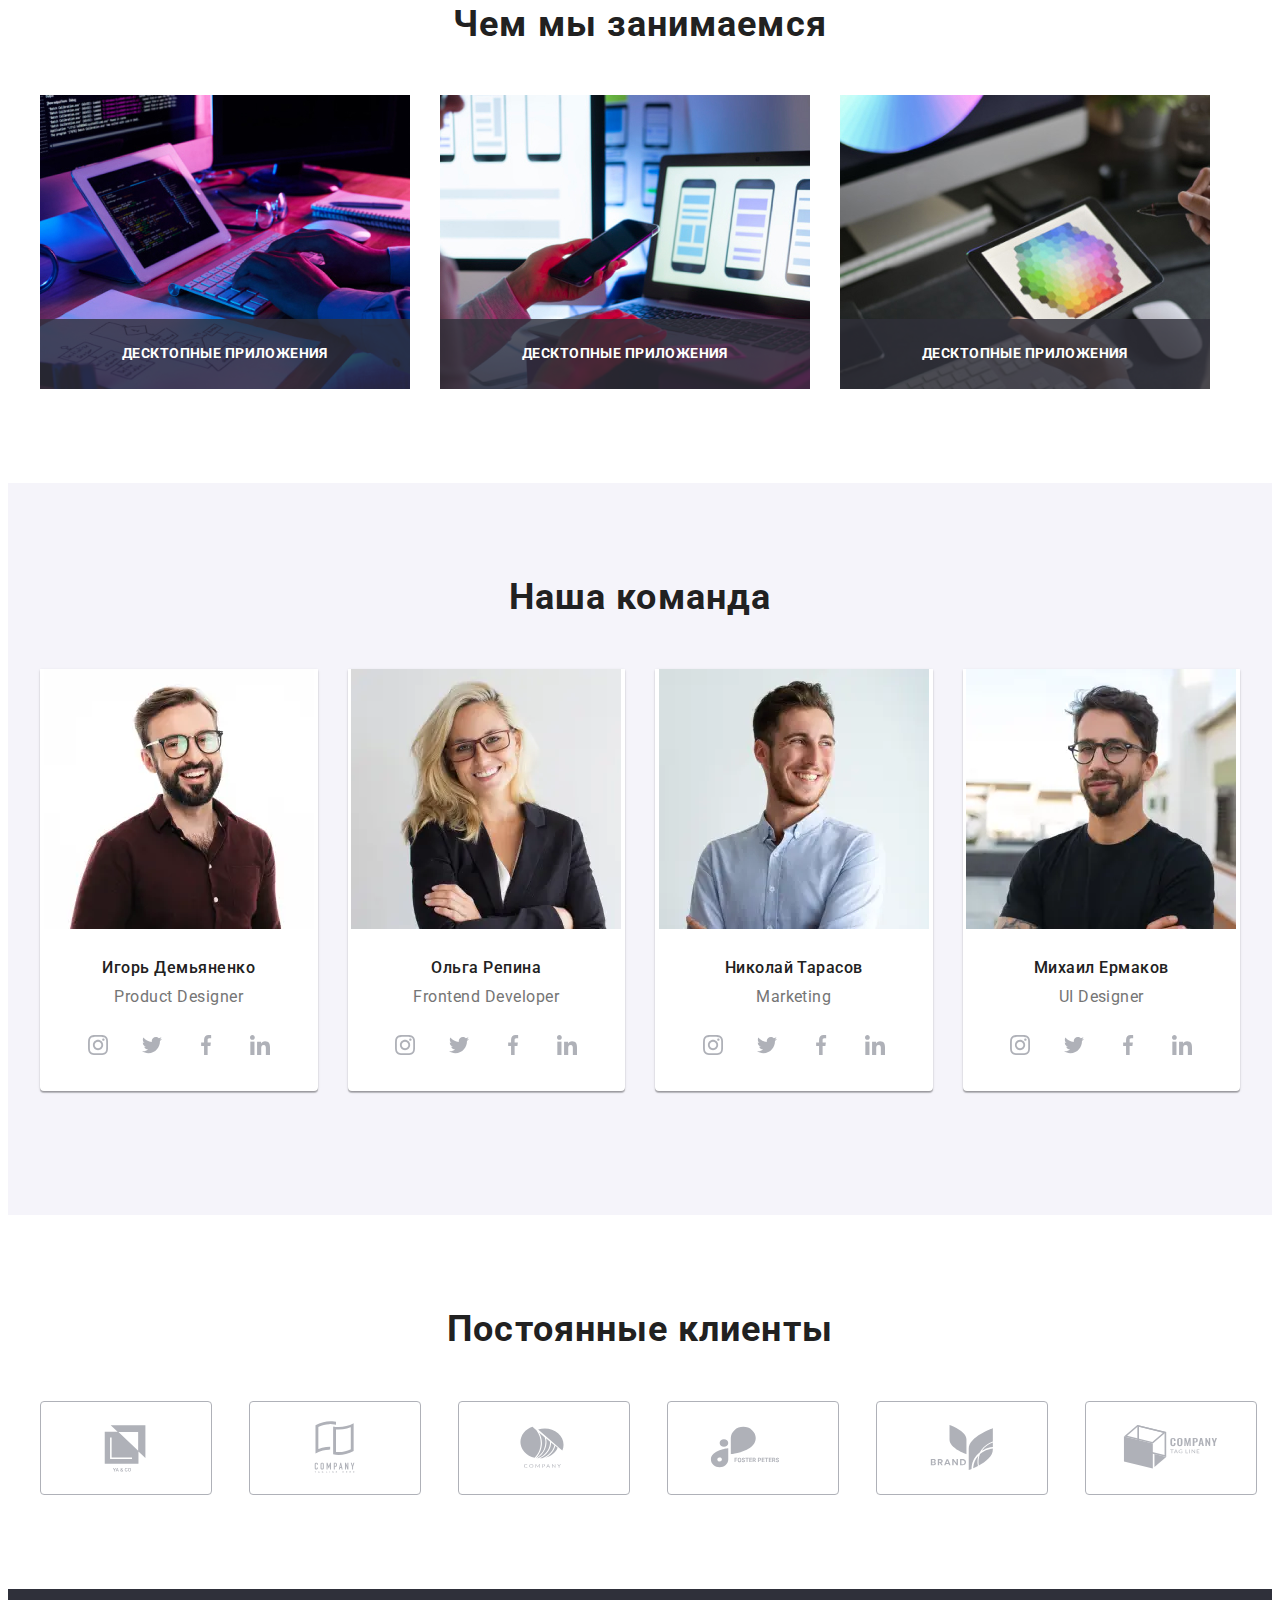
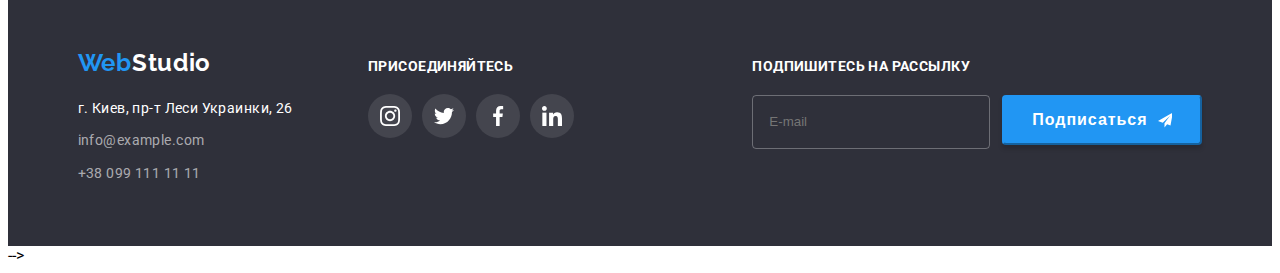
==== commit 3c8d6703: "Адаптирует секцию Портфолио" ====
--- a/index.html
+++ b/index.html
@@ -512,7 +512,7 @@
     </footer>
 
     <!-- Модальное окно -->
-    <!-- <div class="backdrop is-hidden" data-modal>
+    <div class="backdrop is-hidden" data-modal>
         <div class="modal">
             <button type="button" class="modal-clos-btn" data-modal-close>
                 <svg class="modal-clos-btn__icon">
@@ -568,7 +568,7 @@
     </div> -->
 
     <script src="./js/menu.js"></script>
-    <!-- <script src="./js/modal.js"></script> -->
+    <script src="./js/modal.js"></script>
 </body>
 
 </html>--- a/css/main.min.css
+++ b/css/main.min.css
@@ -1,2 +1,2 @@
-:root{--primary-text-color:#212121;--second-color:#757575;--accent-color:#2196F3;--fon-batton: #2196F3;--wite-color:#ffffff;--transition-timing-function: cubic-bezier(0.4, 0, 0.2, 1);--transition-duration: 250ms;--background-color-backdrop: rgba(0, 0, 0, 0.2)}.visually-hidden{position:absolute;width:1px;height:1px;margin:-1px;border:0;padding:0;white-space:nowrap;clip-path:inset(100%);clip:rect(0 0 0 0);overflow:hidden}body{font-family:'roboto', sans-serif;background-color:#ffffff}.list{list-style:none;padding:0;margin:0}.link{text-decoration:none;color:#000}img{display:block}.section{padding-top:60px;padding-bottom:60px}@media screen and (min-width: 1200px){.section{padding-top:94px;padding-bottom:94px}}.container{width:100%;padding-left:15px;padding-right:15px}@media screen and (min-width: 480px){.container{width:480px;margin:0 auto}}@media screen and (min-width: 768px){.container{width:768px}}@media screen and (min-width: 1200px){.container{width:1200px}}.work__title{font-size:28px;line-height:1.17;text-align:center;letter-spacing:0.03em;color:var(--primary-text-color);margin-top:0px;margin-bottom:30px}@media screen and (min-width: 1200px){.work__title{font-size:36px;line-height:1.16;text-align:center;letter-spacing:0.03em;color:var(--primary-text-color);margin-top:0px;margin-bottom:50px}}.social-list__icon{transition-property:fill;transition-duration:var(--transition-duration);transition-timing-function:var(--transition-timing-function);width:20px;height:20px;fill:#AFB1B8}.social-list__link:hover .social-list__icon,.social-list__link:focus .social-list__icon{fill:var(--wite-color)}.social-list{display:flex;justify-content:space-between}.social-list__link{transition-property:background-color;transition-duration:var(--transition-duration);transition-timing-function:var(--transition-timing-function);display:flex;justify-content:center;align-items:center;width:44px;height:44px;border-radius:50px}.social-list__link:hover,.social-list__link:focus{background-color:#2196F3}.social-list__link:not(:last-child){margin-right:10px}.social-list__item:not(:last-child){margin-right:10px}.backdrop{position:fixed;height:100%;width:100%;top:0;left:0;background-color:var(--background-color-backdrop);z-index:10;transition-property:opacity, visibility;transition-duration:var(--transition-duration);transition-timing-function:linear;background:rgba(0,0,0,0.2)}.is-hidden{opacity:0;pointer-events:none;visibility:hidden}.modal{position:absolute;top:50%;left:50%;transform:translate(-50%, -50%) scale(1);padding:40px;width:528px;height:581px;background-color:var(--wite-color);box-shadow:0px 1px 3px rgba(0,0,0,0.12),0px 1px 1px rgba(0,0,0,0.14),0px 2px 1px rgba(0,0,0,0.2);border-radius:4px;transition:transform var(--transition-duration) linear}.modal-clos-btn{position:absolute;top:8px;right:8px;width:30px;height:30px;border:1px solid rgba(0,0,0,0.1);cursor:pointer;background-color:var(--wite-color);border-radius:50%;padding:6px 6px;transition:fill var(--transition-duration) cubic-bezier(0.4, 0, 0.2, 1)}.modal-clos-btn:hover,.modal-clos-btn:focus{fill:var(--accent-color);transition:fill var(--transition-duration) cubic-bezier(0.4, 0, 0.2, 1)}.modal-clos-btn__icon{width:18px;height:18px}.form__policy-link{color:var(--accent-color)}.backdrop .is-hidden .modal{transform:translate(-50%, -50%) scale(0.8)}.form__head{font-style:normal;font-weight:bold;font-size:20px;line-height:1.15;text-align:center;margin-top:0px;margin-bottom:12px}.form{display:flex;flex-direction:column}.form__label{margin-bottom:10px;font-weight:400;font-size:12px;line-height:1.16;letter-spacing:0.01em;color:#757575}.form__input{width:100%;height:40px;border:1px solid rgba(33,33,33,0.2);border-radius:4px;padding-left:42px;cursor:pointer;transition:border-color var(--transition-duration) cubic-bezier(0.4, 0, 0.2, 1)}.form__input:focus{border-color:var(--accent-color);outline:none;transition:border-color var(--transition-duration) cubic-bezier(0.4, 0, 0.2, 1)}.form__icon{position:absolute;width:18px;height:18px;left:12px;top:50%;transform:translateY(-50%)}.form__input:focus+.form__icon{fill:var(--accent-color);transition:fill var(--transition-duration) cubic-bezier(0.4, 0, 0.2, 1)}.form__input-wrapper{margin-top:4px;display:block;position:relative}.form__message{height:120px;width:100%;border:1px solid rgba(33,33,33,0.2);resize:none;padding:12px 16px;margin-top:4px;transition:border-color var(--transition-duration) cubic-bezier(0.4, 0, 0.2, 1)}.form__message::placeholder{font-size:14px;line-height:1.14;letter-spacing:0.01em;color:rgba(117,117,117,0.5)}.form__message:focus{outline:none;border-color:var(--accent-color);transition:border-color var(--transition-duration) cubic-bezier(0.4, 0, 0.2, 1)}.visually-hidden{position:absolute !important;clip:rect(1px 1px 1px 1px);clip:rect(1px, 1px, 1px, 1px);padding:0 !important;border:0 !important;height:1px !important;width:1px !important;overflow:hidden}.form__icon-checkbox{vertical-align:middle;display:inline-block;width:16px;height:16px;background:#FFFFFF;color:#FFFFFF;border:2px solid #212121;border-radius:4px;transition:background var(--transition-duration) cubic-bezier(0.4, 0, 0.2, 1);cursor:pointer}.form__checkbox:checked+.form__icon-checkbox{background-image:url(../images/icon-check.svg);background-size:contain;background-origin:border-box;border-radius:2px;border:2px solid #2196F3;transition:background-image var(--transition-duration) cubic-bezier(0.4, 0, 0.2, 1);background-color:var(--accent-color)}.form__checkbox:focus+.form__icon-checkbox{border-color:var(--accent-color)}.form__checkbox-policy{font-weight:normal;font-size:14px;line-height:1.71;color:#757575;margin-bottom:30px}.form-btn{width:200px;height:50px;background:#2196F3;border-color:var(--accent-color);border-radius:4px;color:#FFFFFF;font-weight:700;font-size:16px;line-height:1.88;letter-spacing:0.06em;margin-left:auto;margin-right:auto;box-shadow:0px 1px 3px rgba(0,0,0,0.12),0px 1px 1px rgba(0,0,0,0.14),0px 2px 1px rgba(0,0,0,0.2);cursor:pointer}.form-btn:focus{font-size:16px;font-weight:700;letter-spacing:.06em;width:200px;height:50px;background:#2196F3;border-color:var(--accent-color);border-radius:4px;color:#FFFFFF;line-height:1.88;margin-left:auto;margin-right:auto;box-shadow:0px 1px 3px rgba(0,0,0,0.12),0px 1px 1px rgba(0,0,0,0.14),0px 2px 1px rgba(0,0,0,0.2);cursor:pointer}.adds{text-align:center}.footer-modal__subscription{font-size:14px;font-weight:bold;letter-spacing:.03em;line-height:1.14;text-transform:uppercase;color:#FFFFFF;text-align:center;margin-top:0px;margin-bottom:20px}.footer-form{text-align:center}.footer__footer-modal{margin-top:60px}.footer-form__input{width:100%;height:50px;border:1px solid rgba(255,255,255,0.3);border-radius:4px;background-color:inherit;padding-left:16px}.footer-btn{display:flex;align-items:center;width:200px;height:50px;background:#2196F3;box-shadow:0px 4px 4px rgba(0,0,0,0.15);border-radius:4px;border-color:var(--accent-color);margin-left:auto;margin-right:auto;margin-top:20px;font-weight:bold;padding-left:28px;padding-right:28px;font-size:16px;line-height:1.87;letter-spacing:0.06em;color:#FFFFFF;padding-top:13px;padding-bottom:13px;cursor:pointer}.footer-form__icon{height:24px;width:24px;margin-left:10px}@media screen and (min-width: 1200px){.footer-form{display:flex;margin-left:auto;text-align:left}.footer__footer-modal{margin-left:93px}.footer-modal__subscription{text-align:left}.footer-btn{margin-left:12px;margin-top:0px}.footer-form__input{width:358px}}.mobile-menu{position:fixed;top:0;left:0;width:100vw;height:100vh;overflow:auto;background-color:#ffffff;opacity:0;visibility:hidden;pointer-events:none}.mobile-menu__container{position:relative;padding-left:25px;padding-top:48px;padding-bottom:48px}.mobile-menu__close-btn{position:absolute;top:10px;right:15px;border:none;background-color:transparent;padding:0;line-height:0;cursor:pointer;background-color:var(--wite-color);transition:fill var(--transition-duration) cubic-bezier(0.4, 0, 0.2, 1)}.mobile-menu__close-btn:hover,.mobile-menu__close-btn:focus{fill:var(--accent-color);transition:fill var(--transition-duration) cubic-bezier(0.4, 0, 0.2, 1)}.mobile-menu.is-open{opacity:1;visibility:visible;pointer-events:auto}.mobile-menu__icon{width:40px;height:40px;padding:5px}.mobile-menu__link{font-style:normal;font-weight:500;font-size:40px;line-height:1.17;letter-spacing:0.02em}.mobile-menu__contact-tel{font-weight:500;font-size:34px;line-height:1.17;letter-spacing:0.02em;color:#2196F3}.mobile-menu__contact-list:not(:last-child){margin-bottom:32px}.mobile-menu__contact-link{font-style:normal;font-weight:500;font-size:24px;line-height:1.16;letter-spacing:0.02em;color:#757575}.mobile-menu__contact{margin-top:302px}.mobile-menu__social{display:flex;margin-top:64px;margin-right:68px;justify-content:space-between}.mobile-menu__social-list{font-style:normal;font-weight:500;font-size:18px;line-height:1.22;letter-spacing:0.02em}.mobile-menu__social-link{color:var(--accent-color)}.mobile-menu__item:not(:last-child){margin-bottom:32px}.current{color:var(--accent-color)}.mobile-menu__social-link::after{content:"";margin-left:10px;border:1px solid rgba(33,33,33,0.2);transform:rotate(90deg)}.menu{display:none}.header{padding-top:16px;padding-bottom:16px}.header__container{display:flex;justify-content:space-between;align-items:center}.header__list{display:none}.header__mobile-menu-btn{line-height:0;background-color:transparent;border:none;padding:0}.header__mobile-menu-icon{width:40px;height:40px}.footer-addres__logo{animation-duration:1000ms;font-family:"Raleway", sans-serif;font-weight:700;font-size:24px;line-height:1.16;letter-spacing:0.03em}.footer-addres__logo>span{color:var(--accent-color)}@media screen and (min-width: 768px){.header{padding-top:0px;padding-bottom:0px}.menu{display:inline-flex;align-items:center}.menu__item:not(:last-child){margin-right:50px}.menu-link{padding-top:32px;padding-bottom:32px;transition-property:color;transition-duration:var(--transition-duration);transition-timing-function:var(--transition-timing-function);display:block;font-weight:500;font-size:14px;line-height:1.14;letter-spacing:0.02em;color:var --primary-text-color}.menu-link:hover,.menu-link:focus{color:var(--accent-color)}.header__list{display:inline;margin-top:21px;margin-bottom:21px}.header__mobile-menu-btn{display:none}.header__navigation{display:flex;align-items:center}.footer-addres__logo{margin-right:88px}.list__link{font-weight:500;font-size:14px;line-height:1.14;letter-spacing:0.02em;color:var(--second-color);fill:var(--second-color);transition-property:color;transition-duration:var(--transition-duration);transition-timing-function:var(--transition-timing-function)}.list__link:hover,.list__link:focus{color:var(--accent-color)}.list__link:not(:last-child){padding-bottom:10px}.list__link-cont{transition-property:fill;transition-duration:var(--transition-duration);transition-timing-function:var(--transition-timing-function);margin-right:8px}.list__link:hover .list__link-cont,.list__link:focus .list__link-cont{transition-property:fill;transition-duration:var(--transition-duration);transition-timing-function:var(--transition-timing-function);fill:var(--fon-batton)}.list__item:not(:last-child){margin-bottom:10px}.header.border{border-bottom:1px solid #ECECEC}.current{position:relative;color:var(--accent-color)}.current::after{position:absolute;content:"";width:100%;left:0;bottom:0;background:#2196F3;border-radius:2px;height:4px}}@media screen and (min-width: 1200px){.footer-addres__logo{margin-right:93px}.header__list{display:flex;align-items:center;margin-left:auto}.list__item{display:flex;align-items:center}.list__item:not(:last-child){margin-right:50px;margin-bottom:0px}}.hero{text-align:center;padding-top:116px;padding-bottom:120px;background-color:#2F303A;background-image:linear-gradient(rgba(47,48,58,0.4), rgba(47,48,58,0.4)),url("../../images/hero-fon/fon-mob.jpg");min-height:402px;margin-left:auto;margin-right:auto;background-size:cover;background-position:center}.hero__caption{max-width:360px;font-weight:900;font-size:26px;line-height:1.61;margin-top:0px;margin-bottom:30px;margin-right:auto;margin-left:auto;color:var(--wite-color);text-transform:uppercase;letter-spacing:0.06em}@media (min-device-pixel-ratio: 2) and (max-width: 767px), (min-resolution: 192dpi) and (max-width: 767px), (min-resolution: 2dppx) and (max-width: 767px){.hero{background-image:linear-gradient(rgba(47,48,58,0.4), rgba(47,48,58,0.4)),url("../../images/hero-fon/fon-mob@2x.jpg")}}.modal-btn{font-weight:bold;font-size:16px;line-height:1.87;background-color:var(--fon-batton);color:var(--wite-color);cursor:pointer;min-width:200px;border-radius:4px;padding:10px 32px;align-items:center}@media screen and (min-width: 768px){.hero{padding-top:118px;padding-bottom:118px;background-image:linear-gradient(rgba(47,48,58,0.4), rgba(47,48,58,0.4)),url(../../images/hero-fon/fon-tablet.jpg);min-height:400px}}@media (min-device-pixel-ratio: 2) and (min-width: 768px), (min-resolution: 192dpi) and (min-width: 768px), (min-resolution: 2dppx) and (min-width: 768px){.hero{background-image:linear-gradient(rgba(47,48,58,0.4), rgba(47,48,58,0.4)),url("../../images/hero-fon/fon-tablet@2x.jpg")}}@media screen and (min-width: 1200px){.hero{padding-top:200px;padding-bottom:200px;background-image:linear-gradient(rgba(47,48,58,0.4), rgba(47,48,58,0.4)),url(../../images/hero-fon/fon-desctop.jpg);max-width:1600px;height:600px}.hero__caption{max-width:696px;font-weight:900;font-size:44px;line-height:1.36}}@media (min-device-pixel-ratio: 2) and (min-width: 1200px), (min-resolution: 192dpi) and (min-width: 1200px), (min-resolution: 2dppx) and (min-width: 1200px){.hero{background-image:linear-gradient(rgba(47,48,58,0.4), rgba(47,48,58,0.4)),url("../../images/hero-fon/fon-desctop@2x.jpg")}}.description__blok{width:100%;height:120px;background:#F5F4FA;border-radius:4px;margin-bottom:30px;text-align:center;padding-top:25px;padding-bottom:25px}.description__img{width:70px;height:70px;margin-right:auto;margin-left:auto}.description{padding-top:58px;padding-bottom:60px}.depiction__title{margin-top:0;margin-bottom:10px;font-weight:700;font-style:normal;font-size:14px;line-height:1.14;letter-spacing:0.03em;text-align:center;text-transform:uppercase;color:var(--primary-text-color)}.depiction__text{font-size:14px;line-height:1.71;letter-spacing:0.03em;color:var(--second-color);margin-top:0px;margin-bottom:0px}.description__item:not(:last-child){margin-bottom:30px}@media screen and (min-width: 768px){.description{padding-top:60px}.description__list{display:flex;flex-wrap:wrap;margin-top:30px;margin-left:-30px}.description__item{flex-basis:calc(100% / 2 - 30px);margin-left:30px}}@media screen and (min-width: 1200px){.description__blok{display:flex;justify-content:center;align-items:center;width:270px}.description{padding-top:94px;padding-bottom:94px}.description__list{flex-wrap:nowrap;margin-top:0}.description__item:not(:last-child){margin-right:30px}}.work{display:none}@media screen and (min-width: 1200px){.work{display:block;padding-bottom:94px}.work__list{display:flex;align-items:center;margin-top:-30px;margin-left:-30px;flex-wrap:wrap}.work__item{margin-top:30px;margin-left:30px}.work__product{position:relative}.work__heading{position:absolute;bottom:0;left:0;background:rgba(47,48,58,0.8);display:flex;justify-content:center;align-items:center;font-weight:700;font-size:14px;line-height:1.14;text-align:center;letter-spacing:0.03em;text-transform:uppercase;color:var(--wite-color);margin-top:0px;margin-bottom:0px;width:100%;height:70px}}.structure{background:#F5F4FA}.team-member{width:100%;max-width:450px;display:flex;flex-wrap:wrap;align-items:center;justify-content:center;margin-bottom:30px;background:#ffffff;box-shadow:0px 1px 3px rgba(0,0,0,0.12),0px 1px 1px rgba(0,0,0,0.14),0px 2px 1px rgba(0,0,0,0.2);border-radius:0px 0px 4px 4px}.team-member__subtitle{font-family:'Roboto', sans-serif;font-weight:500;font-size:16px;line-height:1.18;letter-spacing:0.03em;text-align:center;color:var(--primary-text-color);margin-bottom:10px;margin-top:0}.team-member__profession{font-family:'Roboto', sans-serif;font-size:16px;line-height:1.18;letter-spacing:0.03em;text-align:center;color:var(--second-color);margin-top:0px;margin-bottom:16px}.team-member__picture{max-width:100%}.team-member__bloc{padding-top:30px;padding-bottom:30px}@media screen and (min-width: 768px){.team-member__bloc{padding-top:30px;padding-bottom:24px}.structure__list{display:flex;flex-wrap:wrap;margin-top:30px;margin-left:-30px}.team-member{margin-left:30px;width:calc((100% - 60px)/2)}}@media screen and (min-width: 1200px){.team-member{margin-left:30px;width:calc((100% - 120px)/4)}}.regular-clients{display:flex;justify-content:space-between;align-items:center;flex-wrap:wrap;margin-top:-30px;margin-left:-30px}.regular-clients__element{margin-top:30px;margin-left:30px;width:calc((100% - 60px) / 2)}.regular-clients__link{display:flex;justify-content:center;max-width:170px;height:92px;border:1px solid #AFB1B8;border-radius:4px;transition-property:border;transition-duration:var(--transition-duration);transition-timing-function:var(--transition-timing-function)}.regular-clients__link:hover,.regular-clients__link:after{border:1px solid #2196F3}.regular-clients__item{transition-property:fill;transition-duration:var(--transition-duration);transition-timing-function:var(--transition-timing-function);fill:#AFB1B8}.regular-clients__link:hover .regular-clients__item,.regular-clients__link:focus .regular-clients__item{fill:var(--fon-batton)}@media screen and (min-width: 768px){.regular-clients__element{width:calc((100% - 90px) / 3)}.regular-clients__link{max-width:226px}}@media screen and (min-width: 1200px){.regular-clients__element{width:calc((100% - 300px) / 6)}.regular-clients__link{width:170px}}.footer{background:#2F303A;padding-top:60px;padding-bottom:60px}.color{margin-bottom:20px;margin-right:0px;display:block;text-align:center}address{font-style:normal;font-weight:normal}.footer-addres__company{font-size:14px;line-height:1.71;letter-spacing:0.03em;color:var(--wite-color);margin-top:20px;margin-bottom:9px}.link.color{color:var(--wite-color)}.contacts__connect{transition-property:color;transition-duration:var(--transition-duration);transition-timing-function:var(--transition-timing-function);font-size:14px;line-height:1.71;letter-spacing:0.03em;color:rgba(255,255,255,0.6)}.contacts__connect:hover,.contacts__connect:focus{color:var(--accent-color)}.contacts__element{margin-bottom:9px}.subscription__offer{font-weight:700;font-size:14px;line-height:16px;letter-spacing:0.03em;text-transform:uppercase;color:var(--wite-color);text-align:center;margin-top:0px;margin-bottom:20px;text-align:center;padding-top:60px}.subscription-list{display:flex;justify-content:center}.subscription-list__element{transition-property:background-color;transition-duration:var(--transition-duration);transition-timing-function:var(--transition-timing-function);display:flex;justify-content:center;align-items:center;width:44px;height:44px;margin-right:10px;background-color:rgba(255,255,255,0.1);border-radius:50%}.subscription-list__element:hover,.subscription-list__element:focus{background-color:var(--fon-batton)}.footer-element__icon{width:20px;height:20px;fill:var(--wite-color)}@media screen and (min-width: 768px){.footer-container{display:flex;align-items:baseline}}@media screen and (min-width: 1200px){.subscription__offer{text-align:left}}.filters{display:flex;justify-content:center;padding-left:0px;margin-top:0px;margin-bottom:50px}.filters__item{color:var(--primary-text-color);font-style:normal;font-weight:500;font-size:16px;line-height:1.62;letter-spacing:0.03em}.filters__item:not(:last-child){margin-right:8px}.button{transition-property:background-color, color, box-shadow;transition-duration:var(--transition-duration);transition-timing-function:var(--transition-timing-function);padding:6px 22px;text-align:center;background:#F5F4FA;font-size:16px;line-height:26px;border-radius:4px;border:none}.button:hover,.button:focus{color:#ffffff;background-color:var(--fon-batton);box-shadow:0px 3px 1px rgba(0,0,0,0.1),0px 1px 2px rgba(0,0,0,0.08),0px 2px 2px rgba(0,0,0,0.12)}.portfolio{display:flex;flex-wrap:wrap;margin-top:-30px;margin-left:-30px}.portfolio__list{margin-top:30px;margin-left:30px}.portfolio__heading{font-weight:700;font-size:18px;line-height:2;letter-spacing:0.06em;color:var(--primary-text-color);margin-top:0px;margin-bottom:0px}.portfolio__text{font-weight:400;font-size:16px;line-height:1.87;letter-spacing:0.03em;color:var(--second-color);margin-top:0px;margin-bottom:20px}.portfolio__border{background:var(--wite-color);padding:20px 24px;border-left:1px solid #EEEEEE;border-bottom:1px solid #EEEEEE;border-right:1px solid #EEEEEE}.portfolio__wrapper{position:relative;overflow:hidden}.portfolio__item{display:block;transition-property:box-shadow;transition-duration:var(--transition-duration);transition-timing-function:var(--transition-timing-function)}.link .portfolio__item:hover,.link .portfolio__item:focus{box-shadow:0px 1px 1px rgba(0,0,0,0.12),0px 4px 4px rgba(0,0,0,0.06),1px 4px 6px rgba(0,0,0,0.16)}.portfolio__overlay{position:absolute;top:0;left:0;height:100%;overflow:auto;transform:translateY(100%);transition-property:transform;transition-duration:var(--transition-duration);transition-timing-function:linear;background-color:rgba(33,150,243,0.9);font-size:18px;line-height:28px;letter-spacing:0.03em;color:#FFFFFF;padding:63px 24px 63px 24px;margin:0}.portfolio__item:hover .portfolio__overlay,.portfolio__item:focus .portfolio__overlay{transform:translateY(0%)}
+:root{--primary-text-color:#212121;--second-color:#757575;--accent-color:#2196F3;--fon-batton: #2196F3;--wite-color:#ffffff;--transition-timing-function: cubic-bezier(0.4, 0, 0.2, 1);--transition-duration: 250ms;--background-color-backdrop: rgba(0, 0, 0, 0.2)}.visually-hidden{position:absolute;width:1px;height:1px;margin:-1px;border:0;padding:0;white-space:nowrap;clip-path:inset(100%);clip:rect(0 0 0 0);overflow:hidden}body{font-family:'roboto', sans-serif;background-color:#ffffff}.list{list-style:none;padding:0;margin:0}.link{text-decoration:none;color:#000}img{display:block}.section{padding-top:60px;padding-bottom:60px}@media screen and (min-width: 1200px){.section{padding-top:94px;padding-bottom:94px}}.container{width:100%;padding-left:15px;padding-right:15px}@media screen and (min-width: 480px){.container{width:480px;margin:0 auto}}@media screen and (min-width: 768px){.container{width:768px}}@media screen and (min-width: 1200px){.container{width:1200px}}.work__title{font-size:28px;line-height:1.17;text-align:center;letter-spacing:0.03em;color:var(--primary-text-color);margin-top:0px;margin-bottom:30px}@media screen and (min-width: 1200px){.work__title{font-size:36px;line-height:1.16;text-align:center;letter-spacing:0.03em;color:var(--primary-text-color);margin-top:0px;margin-bottom:50px}}.social-list__icon{transition-property:fill;transition-duration:var(--transition-duration);transition-timing-function:var(--transition-timing-function);width:20px;height:20px;fill:#AFB1B8}.social-list__link:hover .social-list__icon,.social-list__link:focus .social-list__icon{fill:var(--wite-color)}.social-list{display:flex;justify-content:space-between}.social-list__link{transition-property:background-color;transition-duration:var(--transition-duration);transition-timing-function:var(--transition-timing-function);display:flex;justify-content:center;align-items:center;width:44px;height:44px;border-radius:50px}.social-list__link:hover,.social-list__link:focus{background-color:#2196F3}.social-list__link:not(:last-child){margin-right:10px}.social-list__item:not(:last-child){margin-right:10px}.backdrop{position:fixed;height:100%;width:100%;top:0;left:0;background-color:var(--background-color-backdrop);z-index:10;transition-property:opacity, visibility;transition-duration:var(--transition-duration);transition-timing-function:linear;background:rgba(0,0,0,0.2)}.is-hidden{opacity:0;pointer-events:none;visibility:hidden}.modal{position:absolute;top:50%;left:50%;transform:translate(-50%, -50%) scale(1);padding:40px;width:528px;height:581px;background-color:var(--wite-color);box-shadow:0px 1px 3px rgba(0,0,0,0.12),0px 1px 1px rgba(0,0,0,0.14),0px 2px 1px rgba(0,0,0,0.2);border-radius:4px;transition:transform var(--transition-duration) linear}.modal-clos-btn{position:absolute;top:8px;right:8px;width:30px;height:30px;border:1px solid rgba(0,0,0,0.1);cursor:pointer;background-color:var(--wite-color);border-radius:50%;padding:6px 6px;transition:fill var(--transition-duration) cubic-bezier(0.4, 0, 0.2, 1)}.modal-clos-btn:hover,.modal-clos-btn:focus{fill:var(--accent-color);transition:fill var(--transition-duration) cubic-bezier(0.4, 0, 0.2, 1)}.modal-clos-btn__icon{width:18px;height:18px}.form__policy-link{color:var(--accent-color)}.backdrop .is-hidden .modal{transform:translate(-50%, -50%) scale(0.8)}.form__head{font-style:normal;font-weight:bold;font-size:20px;line-height:1.15;text-align:center;margin-top:0px;margin-bottom:12px}.form{display:flex;flex-direction:column}.form__label{margin-bottom:10px;font-weight:400;font-size:12px;line-height:1.16;letter-spacing:0.01em;color:#757575}.form__input{width:100%;height:40px;border:1px solid rgba(33,33,33,0.2);border-radius:4px;padding-left:42px;cursor:pointer;transition:border-color var(--transition-duration) cubic-bezier(0.4, 0, 0.2, 1)}.form__input:focus{border-color:var(--accent-color);outline:none;transition:border-color var(--transition-duration) cubic-bezier(0.4, 0, 0.2, 1)}.form__icon{position:absolute;width:18px;height:18px;left:12px;top:50%;transform:translateY(-50%)}.form__input:focus+.form__icon{fill:var(--accent-color);transition:fill var(--transition-duration) cubic-bezier(0.4, 0, 0.2, 1)}.form__input-wrapper{margin-top:4px;display:block;position:relative}.form__message{height:120px;width:100%;border:1px solid rgba(33,33,33,0.2);resize:none;padding:12px 16px;margin-top:4px;transition:border-color var(--transition-duration) cubic-bezier(0.4, 0, 0.2, 1)}.form__message::placeholder{font-size:14px;line-height:1.14;letter-spacing:0.01em;color:rgba(117,117,117,0.5)}.form__message:focus{outline:none;border-color:var(--accent-color);transition:border-color var(--transition-duration) cubic-bezier(0.4, 0, 0.2, 1)}.visually-hidden{position:absolute !important;clip:rect(1px 1px 1px 1px);clip:rect(1px, 1px, 1px, 1px);padding:0 !important;border:0 !important;height:1px !important;width:1px !important;overflow:hidden}.form__icon-checkbox{vertical-align:middle;display:inline-block;width:16px;height:16px;background:#FFFFFF;color:#FFFFFF;border:2px solid #212121;border-radius:4px;transition:background var(--transition-duration) cubic-bezier(0.4, 0, 0.2, 1);cursor:pointer}.form__checkbox:checked+.form__icon-checkbox{background-image:url(../images/icon-check.svg);background-size:contain;background-origin:border-box;border-radius:2px;border:2px solid #2196F3;transition:background-image var(--transition-duration) cubic-bezier(0.4, 0, 0.2, 1);background-color:var(--accent-color)}.form__checkbox:focus+.form__icon-checkbox{border-color:var(--accent-color)}.form__checkbox-policy{font-weight:normal;font-size:14px;line-height:1.71;color:#757575;margin-bottom:30px}.form-btn{width:200px;height:50px;background:#2196F3;border-color:var(--accent-color);border-radius:4px;color:#FFFFFF;font-weight:700;font-size:16px;line-height:1.88;letter-spacing:0.06em;margin-left:auto;margin-right:auto;box-shadow:0px 1px 3px rgba(0,0,0,0.12),0px 1px 1px rgba(0,0,0,0.14),0px 2px 1px rgba(0,0,0,0.2);cursor:pointer}.form-btn:focus{font-size:16px;font-weight:700;letter-spacing:.06em;width:200px;height:50px;background:#2196F3;border-color:var(--accent-color);border-radius:4px;color:#FFFFFF;line-height:1.88;margin-left:auto;margin-right:auto;box-shadow:0px 1px 3px rgba(0,0,0,0.12),0px 1px 1px rgba(0,0,0,0.14),0px 2px 1px rgba(0,0,0,0.2);cursor:pointer}.adds{text-align:center}.footer-modal__subscription{font-size:14px;font-weight:bold;letter-spacing:.03em;line-height:1.14;text-transform:uppercase;color:#FFFFFF;text-align:center;margin-top:0px;margin-bottom:20px}.footer-form{text-align:center}.footer__footer-modal{margin-top:60px;width:450px}.footer-form__input{width:100%;height:50px;border:1px solid rgba(255,255,255,0.3);border-radius:4px;background-color:inherit;padding-left:16px}.footer-btn{display:flex;align-items:center;width:200px;height:50px;background:#2196F3;box-shadow:0px 4px 4px rgba(0,0,0,0.15);border-radius:4px;border-color:var(--accent-color);margin-left:auto;margin-right:auto;margin-top:20px;font-weight:bold;padding-left:28px;padding-right:28px;font-size:16px;line-height:1.87;letter-spacing:0.06em;color:#FFFFFF;padding-top:13px;padding-bottom:13px;cursor:pointer}.footer-form__icon{height:24px;width:24px;margin-left:10px}@media screen and (min-width: 1200px){.footer-form{display:flex;margin-left:auto;text-align:left}.footer__footer-modal{margin-left:93px;margin-top:0px}.footer-modal__subscription{text-align:left}.footer-btn{margin-left:12px;margin-top:0px}.footer-form__input{width:358px}}.mobile-menu{position:fixed;top:0;left:0;width:100vw;height:100vh;overflow:auto;background-color:#ffffff;opacity:0;visibility:hidden;pointer-events:none}.mobile-menu__container{position:relative;padding-left:25px;padding-top:48px;padding-bottom:48px}.mobile-menu__close-btn{position:absolute;top:10px;right:15px;border:none;background-color:transparent;padding:0;line-height:0;cursor:pointer;background-color:var(--wite-color);transition:fill var(--transition-duration) cubic-bezier(0.4, 0, 0.2, 1)}.mobile-menu__close-btn:hover,.mobile-menu__close-btn:focus{fill:var(--accent-color);transition:fill var(--transition-duration) cubic-bezier(0.4, 0, 0.2, 1)}.mobile-menu.is-open{opacity:1;visibility:visible;pointer-events:auto}.mobile-menu__icon{width:40px;height:40px;padding:5px}.mobile-menu__link{font-style:normal;font-weight:500;font-size:40px;line-height:1.17;letter-spacing:0.02em}.mobile-menu__contact-tel{font-weight:500;font-size:34px;line-height:1.17;letter-spacing:0.02em;color:#2196F3}.mobile-menu__contact-list:not(:last-child){margin-bottom:32px}.mobile-menu__contact-link{font-style:normal;font-weight:500;font-size:24px;line-height:1.16;letter-spacing:0.02em;color:#757575}.mobile-menu__contact{margin-top:302px}.mobile-menu__social{display:flex;margin-top:64px;margin-right:68px;justify-content:space-between}.mobile-menu__social-list{font-style:normal;font-weight:500;font-size:18px;line-height:1.22;letter-spacing:0.02em}.mobile-menu__social-link{color:var(--accent-color)}.mobile-menu__item:not(:last-child){margin-bottom:32px}.current{color:var(--accent-color)}.mobile-menu__social-link::after{content:"";margin-left:10px;border:1px solid rgba(33,33,33,0.2);transform:rotate(90deg)}.menu{display:none}.header{padding-top:16px;padding-bottom:16px}.header__container{display:flex;justify-content:space-between;align-items:center}.header__list{display:none}.header__mobile-menu-btn{line-height:0;background-color:transparent;border:none;padding:0}.header__mobile-menu-icon{width:40px;height:40px}.footer-addres__logo{animation-duration:1000ms;font-family:"Raleway", sans-serif;font-weight:700;font-size:24px;line-height:1.16;letter-spacing:0.03em}.footer-addres__logo>span{color:var(--accent-color)}@media screen and (min-width: 768px){.header{padding-top:0px;padding-bottom:0px}.menu{display:inline-flex;align-items:center}.menu__item:not(:last-child){margin-right:50px}.menu-link{padding-top:32px;padding-bottom:32px;transition-property:color;transition-duration:var(--transition-duration);transition-timing-function:var(--transition-timing-function);display:block;font-weight:500;font-size:14px;line-height:1.14;letter-spacing:0.02em;color:var --primary-text-color}.menu-link:hover,.menu-link:focus{color:var(--accent-color)}.header__list{display:inline;margin-top:21px;margin-bottom:21px}.header__mobile-menu-btn{display:none}.header__navigation{display:flex;align-items:center}.footer-addres__logo{margin-right:88px}.list__link{font-weight:500;font-size:14px;line-height:1.14;letter-spacing:0.02em;color:var(--second-color);fill:var(--second-color);transition-property:color;transition-duration:var(--transition-duration);transition-timing-function:var(--transition-timing-function)}.list__link:hover,.list__link:focus{color:var(--accent-color)}.list__link:not(:last-child){padding-bottom:10px}.list__link-cont{transition-property:fill;transition-duration:var(--transition-duration);transition-timing-function:var(--transition-timing-function);margin-right:8px}.list__link:hover .list__link-cont,.list__link:focus .list__link-cont{transition-property:fill;transition-duration:var(--transition-duration);transition-timing-function:var(--transition-timing-function);fill:var(--fon-batton)}.list__item:not(:last-child){margin-bottom:10px}.header.border{border-bottom:1px solid #ECECEC}.current{position:relative;color:var(--accent-color)}.current::after{position:absolute;content:"";width:100%;left:0;bottom:0;background:#2196F3;border-radius:2px;height:4px}}@media screen and (min-width: 1200px){.footer-addres__logo{margin-right:93px}.header__list{display:flex;align-items:center;margin-left:auto}.list__item{display:flex;align-items:center}.list__item:not(:last-child){margin-right:50px;margin-bottom:0px}}.hero{text-align:center;padding-top:116px;padding-bottom:120px;background-color:#2F303A;background-image:linear-gradient(rgba(47,48,58,0.4), rgba(47,48,58,0.4)),url("../images/hero-fon/fon-mob.jpg");min-height:402px;margin-left:auto;margin-right:auto;background-size:cover;background-position:center}.hero__caption{max-width:360px;font-weight:900;font-size:26px;line-height:1.61;margin-top:0px;margin-bottom:30px;margin-right:auto;margin-left:auto;color:var(--wite-color);text-transform:uppercase;letter-spacing:0.06em}@media (min-device-pixel-ratio: 2) and (max-width: 767px), (min-resolution: 192dpi) and (max-width: 767px), (min-resolution: 2dppx) and (max-width: 767px){.hero{background-image:linear-gradient(rgba(47,48,58,0.4), rgba(47,48,58,0.4)),url("../images/hero-fon/fon-mob@2x.jpg")}}.modal-btn{font-weight:bold;font-size:16px;line-height:1.87;background-color:var(--fon-batton);color:var(--wite-color);cursor:pointer;min-width:200px;border-radius:4px;padding:10px 32px;align-items:center}@media screen and (min-width: 768px){.hero{padding-top:118px;padding-bottom:118px;background-image:linear-gradient(rgba(47,48,58,0.4), rgba(47,48,58,0.4)),url(../images/hero-fon/fon-tablet.jpg);min-height:400px}}@media (min-device-pixel-ratio: 2) and (min-width: 768px), (min-resolution: 192dpi) and (min-width: 768px), (min-resolution: 2dppx) and (min-width: 768px){.hero{background-image:linear-gradient(rgba(47,48,58,0.4), rgba(47,48,58,0.4)),url("../images/hero-fon/fon-tablet@2x.jpg")}}@media screen and (min-width: 1200px){.hero{padding-top:200px;padding-bottom:200px;background-image:linear-gradient(rgba(47,48,58,0.4), rgba(47,48,58,0.4)),url(../images/hero-fon/fon-desctop.jpg);max-width:1600px;height:600px}.hero__caption{max-width:696px;font-weight:900;font-size:44px;line-height:1.36}}@media (min-device-pixel-ratio: 2) and (min-width: 1200px), (min-resolution: 192dpi) and (min-width: 1200px), (min-resolution: 2dppx) and (min-width: 1200px){.hero{background-image:linear-gradient(rgba(47,48,58,0.4), rgba(47,48,58,0.4)),url("../images/hero-fon/fon-desctop@2x.jpg")}}.description__blok{width:100%;height:120px;background:#F5F4FA;border-radius:4px;margin-bottom:30px;text-align:center;padding-top:25px;padding-bottom:25px}.description__img{width:70px;height:70px;margin-right:auto;margin-left:auto}.description{padding-top:58px;padding-bottom:60px}.depiction__title{margin-top:0;margin-bottom:10px;font-weight:700;font-style:normal;font-size:14px;line-height:1.14;letter-spacing:0.03em;text-align:center;text-transform:uppercase;color:var(--primary-text-color)}.depiction__text{font-size:14px;line-height:1.71;letter-spacing:0.03em;color:var(--second-color);margin-top:0px;margin-bottom:0px}.description__item:not(:last-child){margin-bottom:30px}@media screen and (min-width: 768px){.description{padding-top:60px}.description__list{display:flex;flex-wrap:wrap;margin-top:30px;margin-left:-30px}.description__item{flex-basis:calc(100% / 2 - 30px);margin-left:30px}}@media screen and (min-width: 1200px){.description__blok{display:flex;justify-content:center;align-items:center;width:270px}.description{padding-top:94px;padding-bottom:94px}.description__list{flex-wrap:nowrap;margin-top:0}.description__item:not(:last-child){margin-right:30px}}.work{display:none}@media screen and (min-width: 1200px){.work{display:block;padding-bottom:94px}.work__list{display:flex;align-items:center;margin-top:-30px;margin-left:-30px;flex-wrap:wrap}.work__item{margin-top:30px;margin-left:30px}.work__product{position:relative}.work__heading{position:absolute;bottom:0;left:0;background:rgba(47,48,58,0.8);display:flex;justify-content:center;align-items:center;font-weight:700;font-size:14px;line-height:1.14;text-align:center;letter-spacing:0.03em;text-transform:uppercase;color:var(--wite-color);margin-top:0px;margin-bottom:0px;width:100%;height:70px}}.structure{background:#F5F4FA}.team-member{width:100%;max-width:450px;display:flex;flex-wrap:wrap;align-items:center;justify-content:center;margin-bottom:30px;background:#ffffff;box-shadow:0px 1px 3px rgba(0,0,0,0.12),0px 1px 1px rgba(0,0,0,0.14),0px 2px 1px rgba(0,0,0,0.2);border-radius:0px 0px 4px 4px}.team-member__subtitle{font-family:'Roboto', sans-serif;font-weight:500;font-size:16px;line-height:1.18;letter-spacing:0.03em;text-align:center;color:var(--primary-text-color);margin-bottom:10px;margin-top:0}.team-member__profession{font-family:'Roboto', sans-serif;font-size:16px;line-height:1.18;letter-spacing:0.03em;text-align:center;color:var(--second-color);margin-top:0px;margin-bottom:16px}.team-member__picture{max-width:100%}.team-member__bloc{padding-top:30px;padding-bottom:30px}@media screen and (min-width: 768px){.team-member__bloc{padding-top:30px;padding-bottom:24px}.structure__list{display:flex;flex-wrap:wrap;margin-top:30px;margin-left:-30px}.team-member{margin-left:30px;width:calc((100% - 60px)/2)}}@media screen and (min-width: 1200px){.team-member{margin-left:30px;width:calc((100% - 120px)/4)}}.regular-clients{display:flex;justify-content:space-between;align-items:center;flex-wrap:wrap;margin-top:-30px;margin-left:-30px}.regular-clients__element{margin-top:30px;margin-left:30px;width:calc((100% - 60px) / 2)}.regular-clients__link{display:flex;justify-content:center;max-width:170px;height:92px;border:1px solid #AFB1B8;border-radius:4px;transition-property:border;transition-duration:var(--transition-duration);transition-timing-function:var(--transition-timing-function)}.regular-clients__link:hover,.regular-clients__link:after{border:1px solid #2196F3}.regular-clients__item{transition-property:fill;transition-duration:var(--transition-duration);transition-timing-function:var(--transition-timing-function);fill:#AFB1B8}.regular-clients__link:hover .regular-clients__item,.regular-clients__link:focus .regular-clients__item{fill:var(--fon-batton)}@media screen and (min-width: 768px){.regular-clients__element{width:calc((100% - 90px) / 3)}.regular-clients__link{max-width:226px}}@media screen and (min-width: 1200px){.regular-clients__element{width:calc((100% - 300px) / 6)}.regular-clients__link{width:170px}}.footer{background:#2F303A;padding-top:60px;padding-bottom:60px}.color{margin-bottom:20px;margin-right:0px;display:block;text-align:center}address{font-style:normal;font-weight:normal}.contacts{text-align:center}.footer-addres__company{font-size:14px;line-height:1.71;letter-spacing:0.03em;color:var(--wite-color);text-align:center;margin-top:20px;margin-bottom:9px}.link.color{color:var(--wite-color)}.contacts__connect{transition-property:color;transition-duration:var(--transition-duration);transition-timing-function:var(--transition-timing-function);font-size:14px;line-height:1.71;letter-spacing:0.03em;color:rgba(255,255,255,0.6)}.contacts__connect:hover,.contacts__connect:focus{color:var(--accent-color)}.contacts__element{margin-bottom:9px}.subscription__offer{font-weight:700;font-size:14px;line-height:16px;letter-spacing:0.03em;text-transform:uppercase;color:var(--wite-color);text-align:center;margin-top:0px;margin-bottom:20px;text-align:center;padding-top:60px}.subscription-list{display:flex;justify-content:center}.subscription-list__element{transition-property:background-color;transition-duration:var(--transition-duration);transition-timing-function:var(--transition-timing-function);display:flex;justify-content:center;align-items:center;width:44px;height:44px;margin-right:10px;background-color:rgba(255,255,255,0.1);border-radius:50%}.subscription-list__element:hover,.subscription-list__element:focus{background-color:var(--fon-batton)}.footer-element__icon{width:20px;height:20px;fill:var(--wite-color)}@media screen and (min-width: 768px){.footer-container{display:flex;align-items:baseline;flex-wrap:wrap;justify-content:space-around}.subscription__offer{padding-top:0px}}@media screen and (min-width: 1200px){.subscription__offer{text-align:left}.color{text-align:left}.contacts{text-align:left}.footer-addres__company{text-align:left}.subscription__offer{padding-top:0px}}.filters{display:flex;flex-wrap:wrap;padding-left:0px;margin-top:0px;margin-bottom:50px}.filters__item{color:var(--primary-text-color);font-style:normal;font-weight:500;font-size:16px;line-height:1.62;letter-spacing:0.03em;margin-top:8px}.filters__item:not(:last-child){margin-right:8px}.button{transition-property:background-color, color, box-shadow;transition-duration:var(--transition-duration);transition-timing-function:var(--transition-timing-function);padding:6px 22px;text-align:center;background:#F5F4FA;font-size:16px;line-height:26px;border-radius:4px;border:none}.button:hover,.button:focus{color:#ffffff;background-color:var(--fon-batton);box-shadow:0px 3px 1px rgba(0,0,0,0.1),0px 1px 2px rgba(0,0,0,0.08),0px 2px 2px rgba(0,0,0,0.12)}.portfolio{display:flex;flex-wrap:wrap;margin-top:-30px;margin-left:-30px}.portfolio__list{margin-top:30px;margin-left:30px}.portfolio__heading{font-weight:700;font-size:18px;line-height:2;letter-spacing:0.06em;color:var(--primary-text-color);margin-top:0px;margin-bottom:0px}.portfolio__text{font-weight:400;font-size:16px;line-height:1.87;letter-spacing:0.03em;color:var(--second-color);margin-top:0px;margin-bottom:20px}.portfolio__border{background:var(--wite-color);padding:20px 24px;border-left:1px solid #EEEEEE;border-bottom:1px solid #EEEEEE;border-right:1px solid #EEEEEE}.portfolio__wrapper{position:relative;overflow:hidden}.portfolio__item{display:block;transition-property:box-shadow;transition-duration:var(--transition-duration);transition-timing-function:var(--transition-timing-function)}.link .portfolio__item:hover,.link .portfolio__item:focus{box-shadow:0px 1px 1px rgba(0,0,0,0.12),0px 4px 4px rgba(0,0,0,0.06),1px 4px 6px rgba(0,0,0,0.16)}.portfolio__overlay{position:absolute;top:0;left:0;height:100%;overflow:auto;transform:translateY(100%);transition-property:transform;transition-duration:var(--transition-duration);transition-timing-function:linear;background-color:rgba(33,150,243,0.9);font-size:18px;line-height:28px;letter-spacing:0.03em;color:#FFFFFF;padding:63px 24px 63px 24px;margin:0}.portfolio__item:hover .portfolio__overlay,.portfolio__item:focus .portfolio__overlay{transform:translateY(0%)}@media screen and (min-width: 768px){.filters{justify-content:center}}
 /*# sourceMappingURL=main.min.css.map */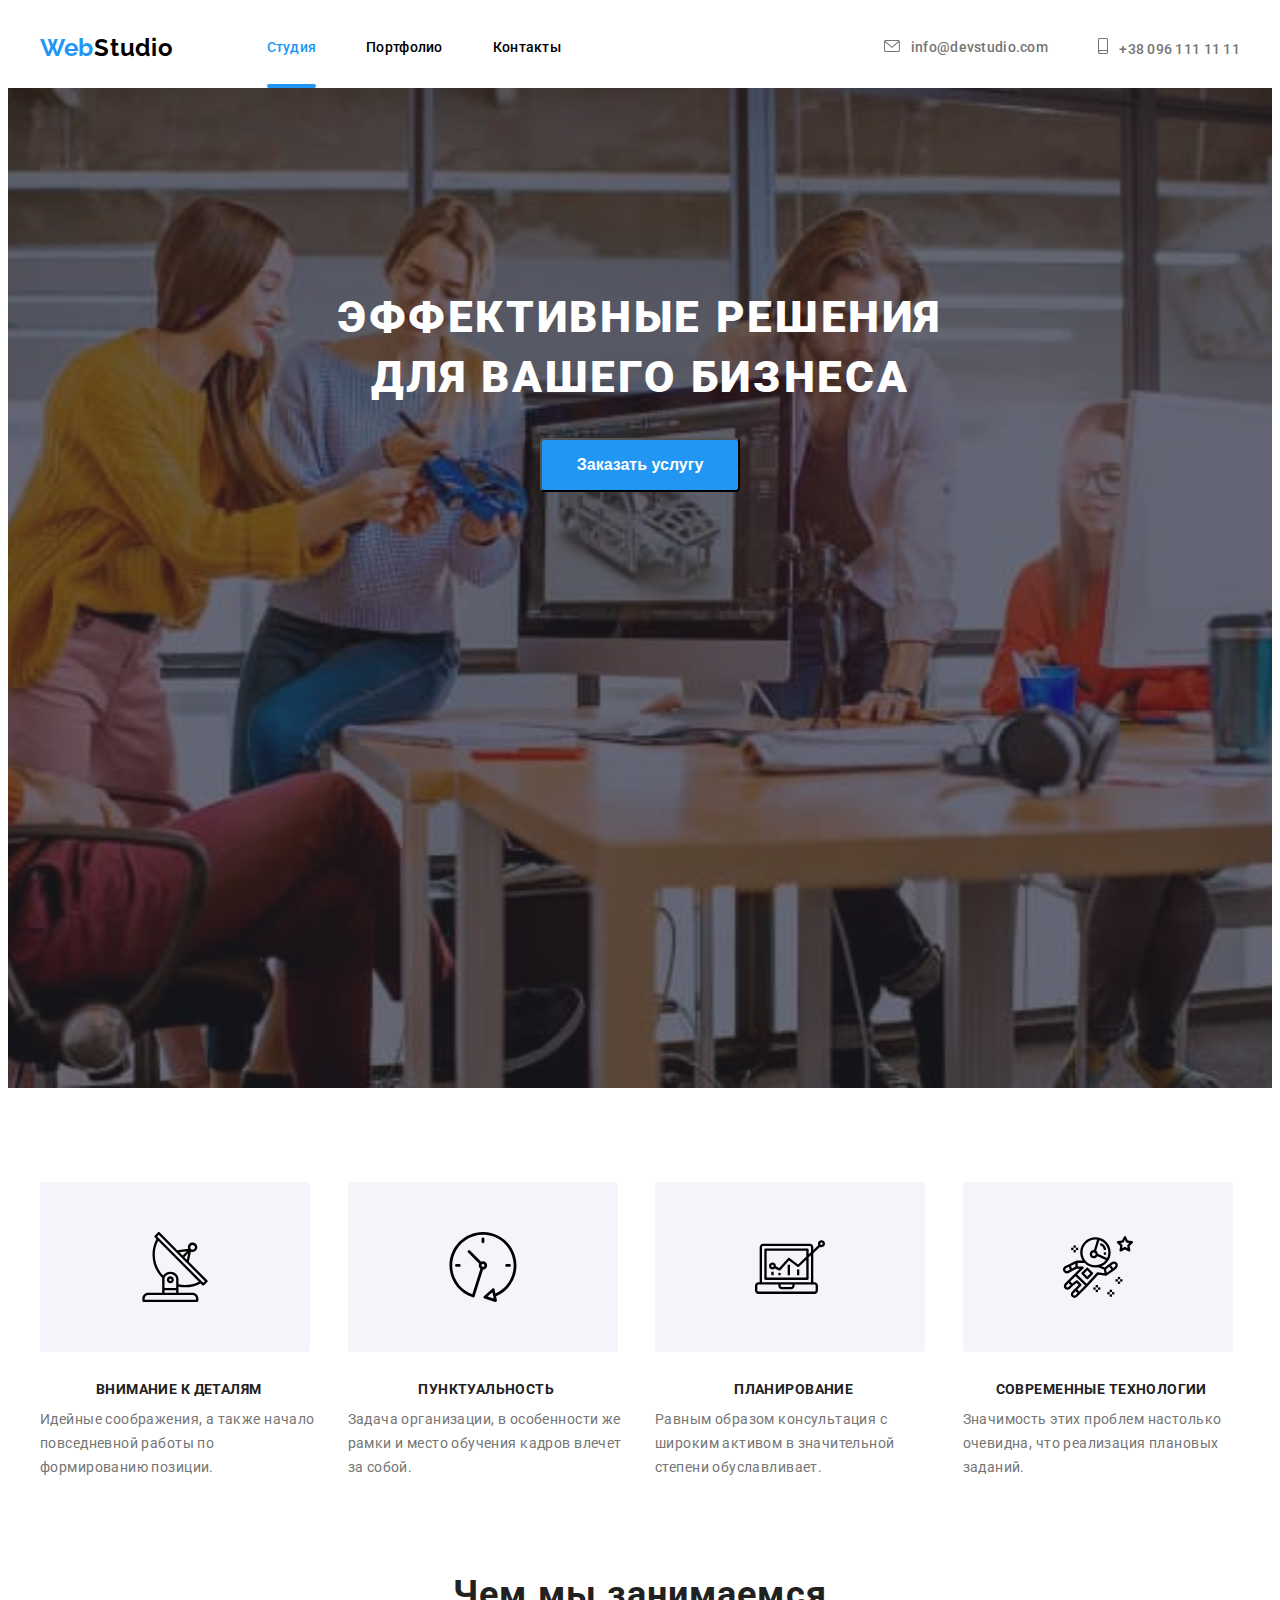
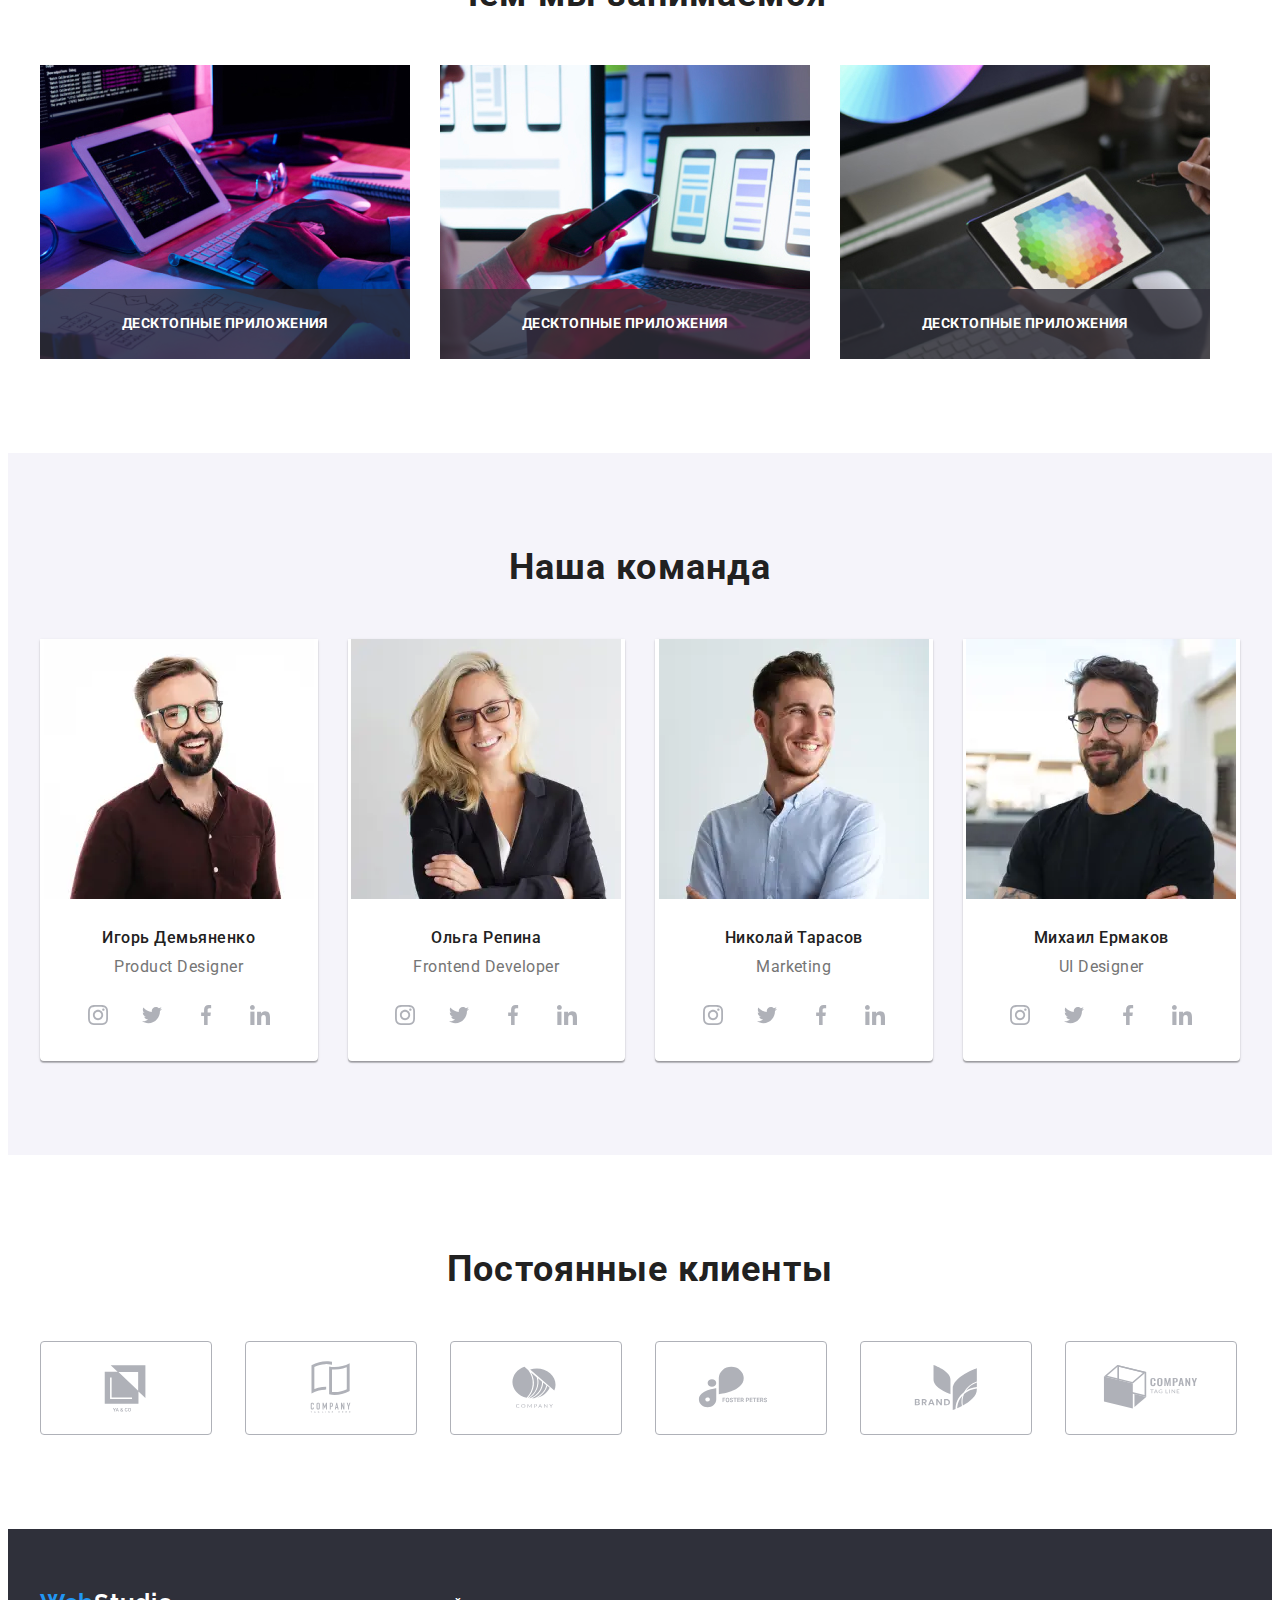
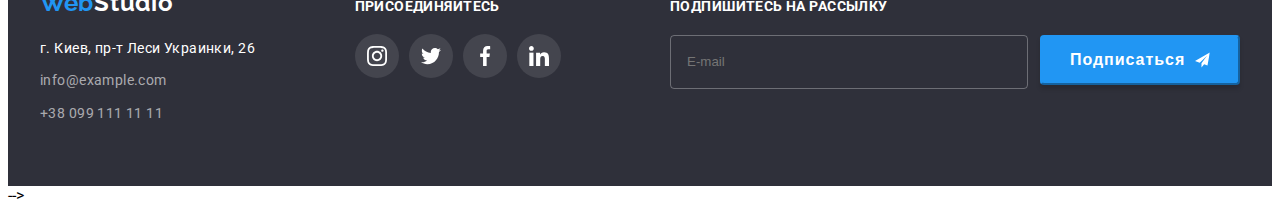
==== commit eacaf4a0: "Дорабатівает моб. меню" ====
--- a/index.html
+++ b/index.html
@@ -69,23 +69,34 @@
                         <use href="./images/sprite.svg#icon-close"></use>
                     </svg>
                 </button>
-                <ul class="mobile-menu__nav list">
-                    <li class="mobile-menu__item"><a href="" class="mobile-menu__link current link">Студия</a></li>
-                    <li class="mobile-menu__item"><a href="" class="mobile-menu__link link">Портфолио</a></li>
-                    <li class="mobile-menu__item"><a href="" class="mobile-menu__link link">Контакты</a></li>
-                </ul>
-
-                <ul class="mobile-menu__contact list">
-                    <li class="mobile-menu__contact-list"><a href="" class="mobile-menu__contact-tel link">+38 096 111 11 11</a></li>
-                    <li class="mobile-menu__contact-list"><a href="" class="mobile-menu__contact-link link">info@devstudio.com</a></li>
-                </ul>
-
-               <ul class="mobile-menu__social list">
-                   <li class="mobile-menu__social-list"><a href="" class="mobile-menu__social-link link">Instagram</a></li>
-                   <li class="mobile-menu__social-list"><a href="" class="mobile-menu__social-link link">Twitter</a></li>
-                   <li class="mobile-menu__social-list"><a href="" class="mobile-menu__social-link link">Facebook</a></li>
-                   <li class="mobile-menu__social-list"><a href="" class="mobile-menu__social-link link">LinkedIn</a></li>
-               </ul>
+                <div class="mobile-menu__nav-bloc">
+                    <ul class="mobile-menu__nav list">
+                        <li class="mobile-menu__item"><a href="" class="mobile-menu__link current link">Студия</a></li>
+                        <li class="mobile-menu__item"><a href="./portfolio.html" class="mobile-menu__link link">Портфолио</a></li>
+                        <li class="mobile-menu__item"><a href="" class="mobile-menu__link link">Контакты</a></li>
+                    </ul>
+                </div>
+                
+
+                <div class="mobile-menu__contactu">
+                    <div class="mobile-menu__contact-bloc">
+                        <ul class="mobile-menu__contact list">
+                            <li class="mobile-menu__contact-list"><a href="" class="mobile-menu__contact-tel link">+38 096 111 11 11</a>
+                            </li>
+                            <li class="mobile-menu__contact-list"><a href="" class="mobile-menu__contact-link link">info@devstudio.com</a>
+                            </li>
+                        </ul>
+                    </div>
+                    
+                    <div class="mobile-menu__social-bloc">
+                        <ul class="mobile-menu__social list">
+                            <li class="mobile-menu__social-list"><a href="" class="mobile-menu__social-link link">Instagram</a></li>
+                            <li class="mobile-menu__social-list"><a href="" class="mobile-menu__social-link link">Twitter</a></li>
+                            <li class="mobile-menu__social-list"><a href="" class="mobile-menu__social-link link">Facebook</a></li>
+                            <li class="mobile-menu__social-list"><a href="" class="mobile-menu__social-link link">LinkedIn</a></li>
+                        </ul>
+                    </div>
+                </div>
             </div>
         </div>
 
--- a/css/main.min.css
+++ b/css/main.min.css
@@ -1,2 +1,2 @@
-:root{--primary-text-color:#212121;--second-color:#757575;--accent-color:#2196F3;--fon-batton: #2196F3;--wite-color:#ffffff;--transition-timing-function: cubic-bezier(0.4, 0, 0.2, 1);--transition-duration: 250ms;--background-color-backdrop: rgba(0, 0, 0, 0.2)}.visually-hidden{position:absolute;width:1px;height:1px;margin:-1px;border:0;padding:0;white-space:nowrap;clip-path:inset(100%);clip:rect(0 0 0 0);overflow:hidden}body{font-family:'roboto', sans-serif;background-color:#ffffff}.list{list-style:none;padding:0;margin:0}.link{text-decoration:none;color:#000}img{display:block}.section{padding-top:60px;padding-bottom:60px}@media screen and (min-width: 1200px){.section{padding-top:94px;padding-bottom:94px}}.container{width:100%;padding-left:15px;padding-right:15px}@media screen and (min-width: 480px){.container{width:480px;margin:0 auto}}@media screen and (min-width: 768px){.container{width:768px}}@media screen and (min-width: 1200px){.container{width:1200px}}.work__title{font-size:28px;line-height:1.17;text-align:center;letter-spacing:0.03em;color:var(--primary-text-color);margin-top:0px;margin-bottom:30px}@media screen and (min-width: 1200px){.work__title{font-size:36px;line-height:1.16;text-align:center;letter-spacing:0.03em;color:var(--primary-text-color);margin-top:0px;margin-bottom:50px}}.social-list__icon{transition-property:fill;transition-duration:var(--transition-duration);transition-timing-function:var(--transition-timing-function);width:20px;height:20px;fill:#AFB1B8}.social-list__link:hover .social-list__icon,.social-list__link:focus .social-list__icon{fill:var(--wite-color)}.social-list{display:flex;justify-content:space-between}.social-list__link{transition-property:background-color;transition-duration:var(--transition-duration);transition-timing-function:var(--transition-timing-function);display:flex;justify-content:center;align-items:center;width:44px;height:44px;border-radius:50px}.social-list__link:hover,.social-list__link:focus{background-color:#2196F3}.social-list__link:not(:last-child){margin-right:10px}.social-list__item:not(:last-child){margin-right:10px}.backdrop{position:fixed;height:100%;width:100%;top:0;left:0;background-color:var(--background-color-backdrop);z-index:10;transition-property:opacity, visibility;transition-duration:var(--transition-duration);transition-timing-function:linear;background:rgba(0,0,0,0.2)}.is-hidden{opacity:0;pointer-events:none;visibility:hidden}.modal{position:absolute;top:50%;left:50%;transform:translate(-50%, -50%) scale(1);padding:40px;width:528px;height:581px;background-color:var(--wite-color);box-shadow:0px 1px 3px rgba(0,0,0,0.12),0px 1px 1px rgba(0,0,0,0.14),0px 2px 1px rgba(0,0,0,0.2);border-radius:4px;transition:transform var(--transition-duration) linear}.modal-clos-btn{position:absolute;top:8px;right:8px;width:30px;height:30px;border:1px solid rgba(0,0,0,0.1);cursor:pointer;background-color:var(--wite-color);border-radius:50%;padding:6px 6px;transition:fill var(--transition-duration) cubic-bezier(0.4, 0, 0.2, 1)}.modal-clos-btn:hover,.modal-clos-btn:focus{fill:var(--accent-color);transition:fill var(--transition-duration) cubic-bezier(0.4, 0, 0.2, 1)}.modal-clos-btn__icon{width:18px;height:18px}.form__policy-link{color:var(--accent-color)}.backdrop .is-hidden .modal{transform:translate(-50%, -50%) scale(0.8)}.form__head{font-style:normal;font-weight:bold;font-size:20px;line-height:1.15;text-align:center;margin-top:0px;margin-bottom:12px}.form{display:flex;flex-direction:column}.form__label{margin-bottom:10px;font-weight:400;font-size:12px;line-height:1.16;letter-spacing:0.01em;color:#757575}.form__input{width:100%;height:40px;border:1px solid rgba(33,33,33,0.2);border-radius:4px;padding-left:42px;cursor:pointer;transition:border-color var(--transition-duration) cubic-bezier(0.4, 0, 0.2, 1)}.form__input:focus{border-color:var(--accent-color);outline:none;transition:border-color var(--transition-duration) cubic-bezier(0.4, 0, 0.2, 1)}.form__icon{position:absolute;width:18px;height:18px;left:12px;top:50%;transform:translateY(-50%)}.form__input:focus+.form__icon{fill:var(--accent-color);transition:fill var(--transition-duration) cubic-bezier(0.4, 0, 0.2, 1)}.form__input-wrapper{margin-top:4px;display:block;position:relative}.form__message{height:120px;width:100%;border:1px solid rgba(33,33,33,0.2);resize:none;padding:12px 16px;margin-top:4px;transition:border-color var(--transition-duration) cubic-bezier(0.4, 0, 0.2, 1)}.form__message::placeholder{font-size:14px;line-height:1.14;letter-spacing:0.01em;color:rgba(117,117,117,0.5)}.form__message:focus{outline:none;border-color:var(--accent-color);transition:border-color var(--transition-duration) cubic-bezier(0.4, 0, 0.2, 1)}.visually-hidden{position:absolute !important;clip:rect(1px 1px 1px 1px);clip:rect(1px, 1px, 1px, 1px);padding:0 !important;border:0 !important;height:1px !important;width:1px !important;overflow:hidden}.form__icon-checkbox{vertical-align:middle;display:inline-block;width:16px;height:16px;background:#FFFFFF;color:#FFFFFF;border:2px solid #212121;border-radius:4px;transition:background var(--transition-duration) cubic-bezier(0.4, 0, 0.2, 1);cursor:pointer}.form__checkbox:checked+.form__icon-checkbox{background-image:url(../images/icon-check.svg);background-size:contain;background-origin:border-box;border-radius:2px;border:2px solid #2196F3;transition:background-image var(--transition-duration) cubic-bezier(0.4, 0, 0.2, 1);background-color:var(--accent-color)}.form__checkbox:focus+.form__icon-checkbox{border-color:var(--accent-color)}.form__checkbox-policy{font-weight:normal;font-size:14px;line-height:1.71;color:#757575;margin-bottom:30px}.form-btn{width:200px;height:50px;background:#2196F3;border-color:var(--accent-color);border-radius:4px;color:#FFFFFF;font-weight:700;font-size:16px;line-height:1.88;letter-spacing:0.06em;margin-left:auto;margin-right:auto;box-shadow:0px 1px 3px rgba(0,0,0,0.12),0px 1px 1px rgba(0,0,0,0.14),0px 2px 1px rgba(0,0,0,0.2);cursor:pointer}.form-btn:focus{font-size:16px;font-weight:700;letter-spacing:.06em;width:200px;height:50px;background:#2196F3;border-color:var(--accent-color);border-radius:4px;color:#FFFFFF;line-height:1.88;margin-left:auto;margin-right:auto;box-shadow:0px 1px 3px rgba(0,0,0,0.12),0px 1px 1px rgba(0,0,0,0.14),0px 2px 1px rgba(0,0,0,0.2);cursor:pointer}.adds{text-align:center}.footer-modal__subscription{font-size:14px;font-weight:bold;letter-spacing:.03em;line-height:1.14;text-transform:uppercase;color:#FFFFFF;text-align:center;margin-top:0px;margin-bottom:20px}.footer-form{text-align:center}.footer__footer-modal{margin-top:60px;width:450px}.footer-form__input{width:100%;height:50px;border:1px solid rgba(255,255,255,0.3);border-radius:4px;background-color:inherit;padding-left:16px}.footer-btn{display:flex;align-items:center;width:200px;height:50px;background:#2196F3;box-shadow:0px 4px 4px rgba(0,0,0,0.15);border-radius:4px;border-color:var(--accent-color);margin-left:auto;margin-right:auto;margin-top:20px;font-weight:bold;padding-left:28px;padding-right:28px;font-size:16px;line-height:1.87;letter-spacing:0.06em;color:#FFFFFF;padding-top:13px;padding-bottom:13px;cursor:pointer}.footer-form__icon{height:24px;width:24px;margin-left:10px}@media screen and (min-width: 1200px){.footer-form{display:flex;margin-left:auto;text-align:left}.footer__footer-modal{margin-left:93px;margin-top:0px}.footer-modal__subscription{text-align:left}.footer-btn{margin-left:12px;margin-top:0px}.footer-form__input{width:358px}}.mobile-menu{position:fixed;top:0;left:0;width:100vw;height:100vh;overflow:auto;background-color:#ffffff;opacity:0;visibility:hidden;pointer-events:none}.mobile-menu__container{position:relative;padding-left:25px;padding-top:48px;padding-bottom:48px}.mobile-menu__close-btn{position:absolute;top:10px;right:15px;border:none;background-color:transparent;padding:0;line-height:0;cursor:pointer;background-color:var(--wite-color);transition:fill var(--transition-duration) cubic-bezier(0.4, 0, 0.2, 1)}.mobile-menu__close-btn:hover,.mobile-menu__close-btn:focus{fill:var(--accent-color);transition:fill var(--transition-duration) cubic-bezier(0.4, 0, 0.2, 1)}.mobile-menu.is-open{opacity:1;visibility:visible;pointer-events:auto}.mobile-menu__icon{width:40px;height:40px;padding:5px}.mobile-menu__link{font-style:normal;font-weight:500;font-size:40px;line-height:1.17;letter-spacing:0.02em}.mobile-menu__contact-tel{font-weight:500;font-size:34px;line-height:1.17;letter-spacing:0.02em;color:#2196F3}.mobile-menu__contact-list:not(:last-child){margin-bottom:32px}.mobile-menu__contact-link{font-style:normal;font-weight:500;font-size:24px;line-height:1.16;letter-spacing:0.02em;color:#757575}.mobile-menu__contact{margin-top:302px}.mobile-menu__social{display:flex;margin-top:64px;margin-right:68px;justify-content:space-between}.mobile-menu__social-list{font-style:normal;font-weight:500;font-size:18px;line-height:1.22;letter-spacing:0.02em}.mobile-menu__social-link{color:var(--accent-color)}.mobile-menu__item:not(:last-child){margin-bottom:32px}.current{color:var(--accent-color)}.mobile-menu__social-link::after{content:"";margin-left:10px;border:1px solid rgba(33,33,33,0.2);transform:rotate(90deg)}.menu{display:none}.header{padding-top:16px;padding-bottom:16px}.header__container{display:flex;justify-content:space-between;align-items:center}.header__list{display:none}.header__mobile-menu-btn{line-height:0;background-color:transparent;border:none;padding:0}.header__mobile-menu-icon{width:40px;height:40px}.footer-addres__logo{animation-duration:1000ms;font-family:"Raleway", sans-serif;font-weight:700;font-size:24px;line-height:1.16;letter-spacing:0.03em}.footer-addres__logo>span{color:var(--accent-color)}@media screen and (min-width: 768px){.header{padding-top:0px;padding-bottom:0px}.menu{display:inline-flex;align-items:center}.menu__item:not(:last-child){margin-right:50px}.menu-link{padding-top:32px;padding-bottom:32px;transition-property:color;transition-duration:var(--transition-duration);transition-timing-function:var(--transition-timing-function);display:block;font-weight:500;font-size:14px;line-height:1.14;letter-spacing:0.02em;color:var --primary-text-color}.menu-link:hover,.menu-link:focus{color:var(--accent-color)}.header__list{display:inline;margin-top:21px;margin-bottom:21px}.header__mobile-menu-btn{display:none}.header__navigation{display:flex;align-items:center}.footer-addres__logo{margin-right:88px}.list__link{font-weight:500;font-size:14px;line-height:1.14;letter-spacing:0.02em;color:var(--second-color);fill:var(--second-color);transition-property:color;transition-duration:var(--transition-duration);transition-timing-function:var(--transition-timing-function)}.list__link:hover,.list__link:focus{color:var(--accent-color)}.list__link:not(:last-child){padding-bottom:10px}.list__link-cont{transition-property:fill;transition-duration:var(--transition-duration);transition-timing-function:var(--transition-timing-function);margin-right:8px}.list__link:hover .list__link-cont,.list__link:focus .list__link-cont{transition-property:fill;transition-duration:var(--transition-duration);transition-timing-function:var(--transition-timing-function);fill:var(--fon-batton)}.list__item:not(:last-child){margin-bottom:10px}.header.border{border-bottom:1px solid #ECECEC}.current{position:relative;color:var(--accent-color)}.current::after{position:absolute;content:"";width:100%;left:0;bottom:0;background:#2196F3;border-radius:2px;height:4px}}@media screen and (min-width: 1200px){.footer-addres__logo{margin-right:93px}.header__list{display:flex;align-items:center;margin-left:auto}.list__item{display:flex;align-items:center}.list__item:not(:last-child){margin-right:50px;margin-bottom:0px}}.hero{text-align:center;padding-top:116px;padding-bottom:120px;background-color:#2F303A;background-image:linear-gradient(rgba(47,48,58,0.4), rgba(47,48,58,0.4)),url("../images/hero-fon/fon-mob.jpg");min-height:402px;margin-left:auto;margin-right:auto;background-size:cover;background-position:center}.hero__caption{max-width:360px;font-weight:900;font-size:26px;line-height:1.61;margin-top:0px;margin-bottom:30px;margin-right:auto;margin-left:auto;color:var(--wite-color);text-transform:uppercase;letter-spacing:0.06em}@media (min-device-pixel-ratio: 2) and (max-width: 767px), (min-resolution: 192dpi) and (max-width: 767px), (min-resolution: 2dppx) and (max-width: 767px){.hero{background-image:linear-gradient(rgba(47,48,58,0.4), rgba(47,48,58,0.4)),url("../images/hero-fon/fon-mob@2x.jpg")}}.modal-btn{font-weight:bold;font-size:16px;line-height:1.87;background-color:var(--fon-batton);color:var(--wite-color);cursor:pointer;min-width:200px;border-radius:4px;padding:10px 32px;align-items:center}@media screen and (min-width: 768px){.hero{padding-top:118px;padding-bottom:118px;background-image:linear-gradient(rgba(47,48,58,0.4), rgba(47,48,58,0.4)),url(../images/hero-fon/fon-tablet.jpg);min-height:400px}}@media (min-device-pixel-ratio: 2) and (min-width: 768px), (min-resolution: 192dpi) and (min-width: 768px), (min-resolution: 2dppx) and (min-width: 768px){.hero{background-image:linear-gradient(rgba(47,48,58,0.4), rgba(47,48,58,0.4)),url("../images/hero-fon/fon-tablet@2x.jpg")}}@media screen and (min-width: 1200px){.hero{padding-top:200px;padding-bottom:200px;background-image:linear-gradient(rgba(47,48,58,0.4), rgba(47,48,58,0.4)),url(../images/hero-fon/fon-desctop.jpg);max-width:1600px;height:600px}.hero__caption{max-width:696px;font-weight:900;font-size:44px;line-height:1.36}}@media (min-device-pixel-ratio: 2) and (min-width: 1200px), (min-resolution: 192dpi) and (min-width: 1200px), (min-resolution: 2dppx) and (min-width: 1200px){.hero{background-image:linear-gradient(rgba(47,48,58,0.4), rgba(47,48,58,0.4)),url("../images/hero-fon/fon-desctop@2x.jpg")}}.description__blok{width:100%;height:120px;background:#F5F4FA;border-radius:4px;margin-bottom:30px;text-align:center;padding-top:25px;padding-bottom:25px}.description__img{width:70px;height:70px;margin-right:auto;margin-left:auto}.description{padding-top:58px;padding-bottom:60px}.depiction__title{margin-top:0;margin-bottom:10px;font-weight:700;font-style:normal;font-size:14px;line-height:1.14;letter-spacing:0.03em;text-align:center;text-transform:uppercase;color:var(--primary-text-color)}.depiction__text{font-size:14px;line-height:1.71;letter-spacing:0.03em;color:var(--second-color);margin-top:0px;margin-bottom:0px}.description__item:not(:last-child){margin-bottom:30px}@media screen and (min-width: 768px){.description{padding-top:60px}.description__list{display:flex;flex-wrap:wrap;margin-top:30px;margin-left:-30px}.description__item{flex-basis:calc(100% / 2 - 30px);margin-left:30px}}@media screen and (min-width: 1200px){.description__blok{display:flex;justify-content:center;align-items:center;width:270px}.description{padding-top:94px;padding-bottom:94px}.description__list{flex-wrap:nowrap;margin-top:0}.description__item:not(:last-child){margin-right:30px}}.work{display:none}@media screen and (min-width: 1200px){.work{display:block;padding-bottom:94px}.work__list{display:flex;align-items:center;margin-top:-30px;margin-left:-30px;flex-wrap:wrap}.work__item{margin-top:30px;margin-left:30px}.work__product{position:relative}.work__heading{position:absolute;bottom:0;left:0;background:rgba(47,48,58,0.8);display:flex;justify-content:center;align-items:center;font-weight:700;font-size:14px;line-height:1.14;text-align:center;letter-spacing:0.03em;text-transform:uppercase;color:var(--wite-color);margin-top:0px;margin-bottom:0px;width:100%;height:70px}}.structure{background:#F5F4FA}.team-member{width:100%;max-width:450px;display:flex;flex-wrap:wrap;align-items:center;justify-content:center;margin-bottom:30px;background:#ffffff;box-shadow:0px 1px 3px rgba(0,0,0,0.12),0px 1px 1px rgba(0,0,0,0.14),0px 2px 1px rgba(0,0,0,0.2);border-radius:0px 0px 4px 4px}.team-member__subtitle{font-family:'Roboto', sans-serif;font-weight:500;font-size:16px;line-height:1.18;letter-spacing:0.03em;text-align:center;color:var(--primary-text-color);margin-bottom:10px;margin-top:0}.team-member__profession{font-family:'Roboto', sans-serif;font-size:16px;line-height:1.18;letter-spacing:0.03em;text-align:center;color:var(--second-color);margin-top:0px;margin-bottom:16px}.team-member__picture{max-width:100%}.team-member__bloc{padding-top:30px;padding-bottom:30px}@media screen and (min-width: 768px){.team-member__bloc{padding-top:30px;padding-bottom:24px}.structure__list{display:flex;flex-wrap:wrap;margin-top:30px;margin-left:-30px}.team-member{margin-left:30px;width:calc((100% - 60px)/2)}}@media screen and (min-width: 1200px){.team-member{margin-left:30px;width:calc((100% - 120px)/4)}}.regular-clients{display:flex;justify-content:space-between;align-items:center;flex-wrap:wrap;margin-top:-30px;margin-left:-30px}.regular-clients__element{margin-top:30px;margin-left:30px;width:calc((100% - 60px) / 2)}.regular-clients__link{display:flex;justify-content:center;max-width:170px;height:92px;border:1px solid #AFB1B8;border-radius:4px;transition-property:border;transition-duration:var(--transition-duration);transition-timing-function:var(--transition-timing-function)}.regular-clients__link:hover,.regular-clients__link:after{border:1px solid #2196F3}.regular-clients__item{transition-property:fill;transition-duration:var(--transition-duration);transition-timing-function:var(--transition-timing-function);fill:#AFB1B8}.regular-clients__link:hover .regular-clients__item,.regular-clients__link:focus .regular-clients__item{fill:var(--fon-batton)}@media screen and (min-width: 768px){.regular-clients__element{width:calc((100% - 90px) / 3)}.regular-clients__link{max-width:226px}}@media screen and (min-width: 1200px){.regular-clients__element{width:calc((100% - 300px) / 6)}.regular-clients__link{width:170px}}.footer{background:#2F303A;padding-top:60px;padding-bottom:60px}.color{margin-bottom:20px;margin-right:0px;display:block;text-align:center}address{font-style:normal;font-weight:normal}.contacts{text-align:center}.footer-addres__company{font-size:14px;line-height:1.71;letter-spacing:0.03em;color:var(--wite-color);text-align:center;margin-top:20px;margin-bottom:9px}.link.color{color:var(--wite-color)}.contacts__connect{transition-property:color;transition-duration:var(--transition-duration);transition-timing-function:var(--transition-timing-function);font-size:14px;line-height:1.71;letter-spacing:0.03em;color:rgba(255,255,255,0.6)}.contacts__connect:hover,.contacts__connect:focus{color:var(--accent-color)}.contacts__element{margin-bottom:9px}.subscription__offer{font-weight:700;font-size:14px;line-height:16px;letter-spacing:0.03em;text-transform:uppercase;color:var(--wite-color);text-align:center;margin-top:0px;margin-bottom:20px;text-align:center;padding-top:60px}.subscription-list{display:flex;justify-content:center}.subscription-list__element{transition-property:background-color;transition-duration:var(--transition-duration);transition-timing-function:var(--transition-timing-function);display:flex;justify-content:center;align-items:center;width:44px;height:44px;margin-right:10px;background-color:rgba(255,255,255,0.1);border-radius:50%}.subscription-list__element:hover,.subscription-list__element:focus{background-color:var(--fon-batton)}.footer-element__icon{width:20px;height:20px;fill:var(--wite-color)}@media screen and (min-width: 768px){.footer-container{display:flex;align-items:baseline;flex-wrap:wrap;justify-content:space-around}.subscription__offer{padding-top:0px}}@media screen and (min-width: 1200px){.subscription__offer{text-align:left}.color{text-align:left}.contacts{text-align:left}.footer-addres__company{text-align:left}.subscription__offer{padding-top:0px}}.filters{display:flex;flex-wrap:wrap;padding-left:0px;margin-top:0px;margin-bottom:50px}.filters__item{color:var(--primary-text-color);font-style:normal;font-weight:500;font-size:16px;line-height:1.62;letter-spacing:0.03em;margin-top:8px}.filters__item:not(:last-child){margin-right:8px}.button{transition-property:background-color, color, box-shadow;transition-duration:var(--transition-duration);transition-timing-function:var(--transition-timing-function);padding:6px 22px;text-align:center;background:#F5F4FA;font-size:16px;line-height:26px;border-radius:4px;border:none}.button:hover,.button:focus{color:#ffffff;background-color:var(--fon-batton);box-shadow:0px 3px 1px rgba(0,0,0,0.1),0px 1px 2px rgba(0,0,0,0.08),0px 2px 2px rgba(0,0,0,0.12)}.portfolio{display:flex;flex-wrap:wrap;margin-top:-30px;margin-left:-30px}.portfolio__list{margin-top:30px;margin-left:30px}.portfolio__heading{font-weight:700;font-size:18px;line-height:2;letter-spacing:0.06em;color:var(--primary-text-color);margin-top:0px;margin-bottom:0px}.portfolio__text{font-weight:400;font-size:16px;line-height:1.87;letter-spacing:0.03em;color:var(--second-color);margin-top:0px;margin-bottom:20px}.portfolio__border{background:var(--wite-color);padding:20px 24px;border-left:1px solid #EEEEEE;border-bottom:1px solid #EEEEEE;border-right:1px solid #EEEEEE}.portfolio__wrapper{position:relative;overflow:hidden}.portfolio__item{display:block;transition-property:box-shadow;transition-duration:var(--transition-duration);transition-timing-function:var(--transition-timing-function)}.link .portfolio__item:hover,.link .portfolio__item:focus{box-shadow:0px 1px 1px rgba(0,0,0,0.12),0px 4px 4px rgba(0,0,0,0.06),1px 4px 6px rgba(0,0,0,0.16)}.portfolio__overlay{position:absolute;top:0;left:0;height:100%;overflow:auto;transform:translateY(100%);transition-property:transform;transition-duration:var(--transition-duration);transition-timing-function:linear;background-color:rgba(33,150,243,0.9);font-size:18px;line-height:28px;letter-spacing:0.03em;color:#FFFFFF;padding:63px 24px 63px 24px;margin:0}.portfolio__item:hover .portfolio__overlay,.portfolio__item:focus .portfolio__overlay{transform:translateY(0%)}@media screen and (min-width: 768px){.filters{justify-content:center}}
+:root{--primary-text-color:#212121;--second-color:#757575;--accent-color:#2196F3;--fon-batton: #2196F3;--wite-color:#ffffff;--transition-timing-function: cubic-bezier(0.4, 0, 0.2, 1);--transition-duration: 250ms;--background-color-backdrop: rgba(0, 0, 0, 0.2)}.visually-hidden{position:absolute;width:1px;height:1px;margin:-1px;border:0;padding:0;white-space:nowrap;clip-path:inset(100%);clip:rect(0 0 0 0);overflow:hidden}body{font-family:'roboto', sans-serif;background-color:#ffffff}.list{list-style:none;padding:0;margin:0}.link{text-decoration:none;color:#000}img{display:block;max-width:100%;height:auto}.section{padding-top:60px;padding-bottom:60px}@media screen and (min-width: 1200px){.section{padding-top:94px;padding-bottom:94px}}.container{width:100%;padding-left:15px;padding-right:15px}@media screen and (min-width: 480px){.container{width:480px;margin:0 auto}}@media screen and (min-width: 768px){.container{width:768px}}@media screen and (min-width: 1200px){.container{width:1200px}}.work__title{font-size:28px;line-height:1.17;text-align:center;letter-spacing:0.03em;color:var(--primary-text-color);margin-top:0px;margin-bottom:30px}@media screen and (min-width: 1200px){.work__title{font-size:36px;line-height:1.16;text-align:center;letter-spacing:0.03em;color:var(--primary-text-color);margin-top:0px;margin-bottom:50px}}.social-list__icon{transition-property:fill;transition-duration:var(--transition-duration);transition-timing-function:var(--transition-timing-function);width:20px;height:20px;fill:#AFB1B8}.social-list__link:hover .social-list__icon,.social-list__link:focus .social-list__icon{fill:var(--wite-color)}.social-list{display:flex;justify-content:space-between}.social-list__link{transition-property:background-color;transition-duration:var(--transition-duration);transition-timing-function:var(--transition-timing-function);display:flex;justify-content:center;align-items:center;width:44px;height:44px;border-radius:50px}.social-list__link:hover,.social-list__link:focus{background-color:#2196F3}.social-list__link:not(:last-child){margin-right:10px}.social-list__item:not(:last-child){margin-right:10px}.backdrop{position:fixed;height:100%;width:100%;top:0;left:0;background-color:var(--background-color-backdrop);z-index:10;transition-property:opacity, visibility;transition-duration:var(--transition-duration);transition-timing-function:linear;background:rgba(0,0,0,0.2)}.is-hidden{opacity:0;pointer-events:none;visibility:hidden}.modal{position:absolute;top:50%;left:50%;transform:translate(-50%, -50%) scale(1);padding:40px;width:100%;height:581px;background-color:var(--wite-color);box-shadow:0px 1px 3px rgba(0,0,0,0.12),0px 1px 1px rgba(0,0,0,0.14),0px 2px 1px rgba(0,0,0,0.2);border-radius:4px;transition:transform var(--transition-duration) linear}.modal-clos-btn{position:absolute;top:8px;right:8px;width:30px;height:30px;border:1px solid rgba(0,0,0,0.1);cursor:pointer;background-color:var(--wite-color);border-radius:50%;padding:6px 6px;transition:fill var(--transition-duration) cubic-bezier(0.4, 0, 0.2, 1)}.modal-clos-btn:hover,.modal-clos-btn:focus{fill:var(--accent-color);transition:fill var(--transition-duration) cubic-bezier(0.4, 0, 0.2, 1)}.modal-clos-btn__icon{width:18px;height:18px}@media screen and (min-width: 480px){.modal{width:450px}}@media screen and (min-width: 1200px){.modal{width:528px}}.form__policy-link{color:var(--accent-color)}.backdrop .is-hidden .modal{transform:translate(-50%, -50%) scale(0.8)}.form__head{font-style:normal;font-weight:bold;font-size:20px;line-height:1.15;text-align:center;margin-top:0px;margin-bottom:12px}.form{display:flex;flex-direction:column}.form__label{margin-bottom:10px;font-weight:400;font-size:12px;line-height:1.16;letter-spacing:0.01em;color:#757575}.form__input{width:100%;height:40px;border:1px solid rgba(33,33,33,0.2);border-radius:4px;padding-left:42px;cursor:pointer;transition:border-color var(--transition-duration) cubic-bezier(0.4, 0, 0.2, 1)}.form__input:focus{border-color:var(--accent-color);outline:none;transition:border-color var(--transition-duration) cubic-bezier(0.4, 0, 0.2, 1)}.form__icon{position:absolute;width:18px;height:18px;left:12px;top:50%;transform:translateY(-50%)}.form__input:focus+.form__icon{fill:var(--accent-color);transition:fill var(--transition-duration) cubic-bezier(0.4, 0, 0.2, 1)}.form__input-wrapper{margin-top:4px;display:block;position:relative}.form__message{height:120px;width:100%;border:1px solid rgba(33,33,33,0.2);resize:none;padding:12px 16px;margin-top:4px;transition:border-color var(--transition-duration) cubic-bezier(0.4, 0, 0.2, 1)}.form__message::placeholder{font-size:14px;line-height:1.14;letter-spacing:0.01em;color:rgba(117,117,117,0.5)}.form__message:focus{outline:none;border-color:var(--accent-color);transition:border-color var(--transition-duration) cubic-bezier(0.4, 0, 0.2, 1)}.visually-hidden{position:absolute !important;clip:rect(1px 1px 1px 1px);clip:rect(1px, 1px, 1px, 1px);padding:0 !important;border:0 !important;height:1px !important;width:1px !important;overflow:hidden}.form__icon-checkbox{vertical-align:middle;display:inline-block;width:16px;height:16px;background:#FFFFFF;color:#FFFFFF;border:2px solid #212121;border-radius:4px;transition:background var(--transition-duration) cubic-bezier(0.4, 0, 0.2, 1);cursor:pointer}.form__checkbox:checked+.form__icon-checkbox{background-image:url(../images/icon-check.svg);background-size:contain;background-origin:border-box;border-radius:2px;border:2px solid #2196F3;transition:background-image var(--transition-duration) cubic-bezier(0.4, 0, 0.2, 1);background-color:var(--accent-color)}.form__checkbox:focus+.form__icon-checkbox{border-color:var(--accent-color)}.form__checkbox-policy{font-weight:normal;font-size:12px;line-height:1.16;color:#757575;margin-bottom:30px}.form-btn{width:200px;height:50px;background:#2196F3;border-color:var(--accent-color);border-radius:4px;color:#FFFFFF;font-weight:700;font-size:16px;line-height:1.88;letter-spacing:0.06em;margin-left:auto;margin-right:auto;box-shadow:0px 1px 3px rgba(0,0,0,0.12),0px 1px 1px rgba(0,0,0,0.14),0px 2px 1px rgba(0,0,0,0.2);cursor:pointer}.form-btn:focus{font-size:16px;font-weight:700;letter-spacing:.06em;width:200px;height:50px;background:#2196F3;border-color:var(--accent-color);border-radius:4px;color:#FFFFFF;line-height:1.88;margin-left:auto;margin-right:auto;box-shadow:0px 1px 3px rgba(0,0,0,0.12),0px 1px 1px rgba(0,0,0,0.14),0px 2px 1px rgba(0,0,0,0.2);cursor:pointer}@media screen and (min-width: 768px){.form__checkbox-policy{font-size:14px;line-height:1.71}}.adds{text-align:center}.footer-modal__subscription{font-size:14px;font-weight:bold;letter-spacing:.03em;line-height:1.14;text-transform:uppercase;color:#FFFFFF;text-align:center;margin-top:0px;margin-bottom:20px}.footer-form{text-align:center}.footer__footer-modal{margin-top:60px;max-width:450px}.footer-form__input{width:100%;height:50px;border:1px solid rgba(255,255,255,0.3);border-radius:4px;background-color:inherit;padding-left:16px}.footer-btn{display:inline-flex;align-items:center;width:200px;height:50px;background:#2196F3;box-shadow:0px 4px 4px rgba(0,0,0,0.15);border-radius:4px;border-color:var(--accent-color);margin-left:auto;margin-right:auto;margin-top:20px;font-weight:bold;padding-left:28px;padding-right:28px;font-size:16px;line-height:1.87;letter-spacing:0.06em;color:#FFFFFF;padding-top:13px;padding-bottom:13px;cursor:pointer}.footer-form__icon{height:24px;width:24px;margin-left:10px}@media screen and (min-width: 1200px){.footer-form{display:flex;margin-left:auto;text-align:left}.footer__footer-modal{margin-top:0px;max-width:570px}.footer-modal__subscription{text-align:left}.footer-btn{margin-left:12px;margin-top:0px}.footer-form__input{width:358px}}.mobile-menu{z-index:10;position:fixed;top:0;left:0;width:100vw;height:100vh;overflow:auto;background-color:#ffffff;opacity:0;visibility:hidden;pointer-events:none}.mobile-menu__container{display:flex;flex-direction:column;justify-content:space-between;position:relative;padding-left:25px;padding-top:48px;padding-bottom:48px}.mobile-menu__close-btn{position:absolute;top:10px;right:15px;border:none;background-color:transparent;padding:0;line-height:0;cursor:pointer;background-color:var(--wite-color);transition:fill var(--transition-duration) cubic-bezier(0.4, 0, 0.2, 1)}.mobile-menu__close-btn:hover,.mobile-menu__close-btn:focus{fill:var(--accent-color);transition:fill var(--transition-duration) cubic-bezier(0.4, 0, 0.2, 1)}.mobile-menu.is-open{opacity:1;visibility:visible;pointer-events:auto}.mobile-menu__icon{width:40px;height:40px;padding:5px}.mobile-menu__link{font-style:normal;font-weight:500;font-size:40px;line-height:1.17;letter-spacing:0.02em}.mobile-menu__contact-tel{font-weight:500;font-size:34px;line-height:1.17;letter-spacing:0.02em;color:#2196F3}.mobile-menu__contact-list:not(:last-child){margin-bottom:32px}.mobile-menu__contact-link{font-style:normal;font-weight:500;font-size:24px;line-height:1.16;letter-spacing:0.02em;color:#757575}.mobile-menu__social{display:flex;margin-top:64px;margin-right:68px;justify-content:space-between}.mobile-menu__social-list{font-style:normal;font-weight:500;font-size:18px;line-height:1.22;letter-spacing:0.02em}.mobile-menu__social-link{color:var(--accent-color)}.mobile-menu__item:not(:last-child){margin-bottom:32px}.current{color:var(--accent-color)}.mobile-menu__social-list:not(:last-child)::after{content:"";margin-left:10px;margin-right:10px;border:1px solid rgba(33,33,33,0.2);transform:rotate(90deg)}@media screen and (min-width: 768px){.mobile-menu__container{display:none}}.menu{display:none}.header.border{border-bottom:1px solid #ECECEC}.header{padding-top:16px;padding-bottom:16px}.header__container{display:flex;justify-content:space-between;align-items:center}.header__list{display:none}.header__mobile-menu-btn{line-height:0;background-color:transparent;border:none;padding:0;cursor:pointer;transition:fill var(--transition-duration) cubic-bezier(0.4, 0, 0.2, 1)}.header__mobile-menu-btn:hover,.header__mobile-menu-btn:focus{fill:var(--accent-color);transition:fill var(--transition-duration) cubic-bezier(0.4, 0, 0.2, 1)}.header__mobile-menu-icon{width:40px;height:40px}.footer-addres__logo{animation-duration:1000ms;font-family:"Raleway", sans-serif;font-weight:700;font-size:24px;line-height:1.16;letter-spacing:0.03em}.footer-addres__logo>span{color:var(--accent-color)}@media screen and (min-width: 768px){.header{padding-top:0px;padding-bottom:0px}.menu{display:inline-flex;align-items:center}.menu__item:not(:last-child){margin-right:50px}.menu-link{padding-top:32px;padding-bottom:32px;transition-property:color;transition-duration:var(--transition-duration);transition-timing-function:var(--transition-timing-function);display:block;font-weight:500;font-size:14px;line-height:1.14;letter-spacing:0.02em;color:var --primary-text-color}.menu-link:hover,.menu-link:focus{color:var(--accent-color)}.header__list{display:inline}.header__mobile-menu-btn{display:none}.header__navigation{display:flex;align-items:center}.footer-addres__logo{margin-right:88px}.list__link{font-weight:500;font-size:14px;line-height:1.14;letter-spacing:0.02em;color:var(--second-color);fill:var(--second-color);transition-property:color;transition-duration:var(--transition-duration);transition-timing-function:var(--transition-timing-function)}.list__link:hover,.list__link:focus{color:var(--accent-color)}.list__link:not(:last-child){padding-bottom:10px}.list__link-cont{transition-property:fill;transition-duration:var(--transition-duration);transition-timing-function:var(--transition-timing-function);margin-right:8px}.list__link:hover .list__link-cont,.list__link:focus .list__link-cont{transition-property:fill;transition-duration:var(--transition-duration);transition-timing-function:var(--transition-timing-function);fill:var(--fon-batton)}.list__item:not(:last-child){margin-bottom:10px}.header.border{border-bottom:1px solid #ECECEC}.current{position:relative;color:var(--accent-color)}.current::after{position:absolute;content:"";width:100%;left:0;bottom:0;background:#2196F3;border-radius:2px;height:4px}}@media screen and (min-width: 1200px){.footer-addres__logo{margin-right:93px}.header__list{display:flex;align-items:center;margin-left:auto}.list__item{display:flex;align-items:center}.list__item:not(:last-child){margin-right:50px;margin-bottom:0px}}.hero{text-align:center;padding-top:116px;padding-bottom:120px;background-color:#2F303A;background-image:linear-gradient(rgba(47,48,58,0.4), rgba(47,48,58,0.4)),url("../images/hero-fon/fon-mob.jpg");min-height:402px;margin-left:auto;margin-right:auto;background-size:cover;background-position:center}.hero__caption{max-width:360px;font-weight:900;font-size:26px;line-height:1.61;margin-top:0px;margin-bottom:30px;margin-right:auto;margin-left:auto;color:var(--wite-color);text-transform:uppercase;letter-spacing:0.06em}@media (min-device-pixel-ratio: 2) and (max-width: 767px), (min-resolution: 192dpi) and (max-width: 767px), (min-resolution: 2dppx) and (max-width: 767px){.hero{background-image:linear-gradient(rgba(47,48,58,0.4), rgba(47,48,58,0.4)),url("../images/hero-fon/fon-mob@2x.jpg")}}.modal-btn{font-weight:bold;font-size:16px;line-height:1.87;background-color:var(--fon-batton);color:var(--wite-color);cursor:pointer;min-width:200px;border-radius:4px;padding:10px 32px;align-items:center}@media screen and (min-width: 768px){.hero{padding-top:118px;padding-bottom:118px;background-image:linear-gradient(rgba(47,48,58,0.4), rgba(47,48,58,0.4)),url(../images/hero-fon/fon-tablet.jpg);min-height:400px}}@media (min-device-pixel-ratio: 2) and (min-width: 768px), (min-resolution: 192dpi) and (min-width: 768px), (min-resolution: 2dppx) and (min-width: 768px){.hero{background-image:linear-gradient(rgba(47,48,58,0.4), rgba(47,48,58,0.4)),url("../images/hero-fon/fon-tablet@2x.jpg")}}@media screen and (min-width: 1200px){.hero{padding-top:200px;padding-bottom:200px;background-image:linear-gradient(rgba(47,48,58,0.4), rgba(47,48,58,0.4)),url(../images/hero-fon/fon-desctop.jpg);max-width:1600px;height:600px}.hero__caption{max-width:696px;font-weight:900;font-size:44px;line-height:1.36}}@media (min-device-pixel-ratio: 2) and (min-width: 1200px), (min-resolution: 192dpi) and (min-width: 1200px), (min-resolution: 2dppx) and (min-width: 1200px){.hero{background-image:linear-gradient(rgba(47,48,58,0.4), rgba(47,48,58,0.4)),url("../images/hero-fon/fon-desctop@2x.jpg")}}.description__blok{width:100%;height:120px;background:#F5F4FA;border-radius:4px;margin-bottom:30px;text-align:center;padding-top:25px;padding-bottom:25px}.description__img{width:70px;height:70px;margin-right:auto;margin-left:auto}.description{padding-top:58px;padding-bottom:60px}.depiction__title{margin-top:0;margin-bottom:10px;font-weight:700;font-style:normal;font-size:14px;line-height:1.14;letter-spacing:0.03em;text-align:center;text-transform:uppercase;color:var(--primary-text-color)}.depiction__text{font-size:14px;line-height:1.71;letter-spacing:0.03em;color:var(--second-color);margin-top:0px;margin-bottom:0px}.description__item:not(:last-child){margin-bottom:30px}@media screen and (min-width: 768px){.description{padding-top:60px}.description__list{display:flex;flex-wrap:wrap;margin-top:-30px;margin-left:-30px}.description__item:not(:last-child){margin-bottom:0px}.description__item{flex-basis:calc(100% / 2 - 30px);margin-left:30px;margin-top:30px}}@media screen and (min-width: 1200px){.description__blok{display:flex;justify-content:center;align-items:center;width:270px}.description{padding-top:94px;padding-bottom:94px}.description__list{flex-wrap:nowrap}.description__item:not(:last-child){margin-right:0px}}.work{display:none}@media screen and (min-width: 1200px){.work{display:block;padding-bottom:94px}.work__list{display:flex;align-items:center;margin-top:-30px;margin-left:-30px;flex-wrap:wrap}.work__item{margin-top:30px;margin-left:30px}.work__product{position:relative}.work__heading{position:absolute;bottom:0;left:0;background:rgba(47,48,58,0.8);display:flex;justify-content:center;align-items:center;font-weight:700;font-size:14px;line-height:1.14;text-align:center;letter-spacing:0.03em;text-transform:uppercase;color:var(--wite-color);margin-top:0px;margin-bottom:0px;width:100%;height:70px}}.structure{background:#F5F4FA}.team-member{width:100%;max-width:450px;display:flex;flex-wrap:wrap;align-items:center;justify-content:center;margin-bottom:30px;background:#ffffff;box-shadow:0px 1px 3px rgba(0,0,0,0.12),0px 1px 1px rgba(0,0,0,0.14),0px 2px 1px rgba(0,0,0,0.2);border-radius:0px 0px 4px 4px}.team-member__subtitle{font-family:'Roboto', sans-serif;font-weight:500;font-size:16px;line-height:1.18;letter-spacing:0.03em;text-align:center;color:var(--primary-text-color);margin-bottom:10px;margin-top:0}.team-member__profession{font-family:'Roboto', sans-serif;font-size:16px;line-height:1.18;letter-spacing:0.03em;text-align:center;color:var(--second-color);margin-top:0px;margin-bottom:16px}.team-member__picture{max-width:100%}.team-member__bloc{padding-top:30px;padding-bottom:30px}@media screen and (min-width: 768px){.team-member__bloc{padding-top:30px;padding-bottom:24px}.structure__list{display:flex;flex-wrap:wrap;margin-left:-30px}.team-member{margin-left:30px;width:calc((100% - 60px)/2)}}@media screen and (min-width: 1200px){.team-member{margin-left:30px;width:calc((100% - 120px)/4);margin-bottom:0}}.regular-clients{display:flex;justify-content:space-between;align-items:center;flex-wrap:wrap;margin-top:-30px;margin-left:-30px}.regular-clients__element{margin-top:30px;margin-left:30px;width:calc((100% - 60px) / 2)}.regular-clients__link{display:flex;justify-content:center;width:100%;height:92px;border:1px solid #AFB1B8;border-radius:4px;transition-property:border;transition-duration:var(--transition-duration);transition-timing-function:var(--transition-timing-function)}.regular-clients__link:hover,.regular-clients__link:after{border:1px solid #2196F3}.regular-clients__item{transition-property:fill;transition-duration:var(--transition-duration);transition-timing-function:var(--transition-timing-function);fill:#AFB1B8}.regular-clients__link:hover .regular-clients__item,.regular-clients__link:focus .regular-clients__item{fill:var(--fon-batton)}@media screen and (min-width: 768px){.regular-clients__element{width:calc((100% - 90px) / 3)}.regular-clients__link{max-width:226px}}@media screen and (min-width: 1200px){.regular-clients__element{width:calc((100% - 180px) / 6)}.regular-clients__link{width:170px}}.footer{background:#2F303A;padding-top:60px;padding-bottom:60px}.color{margin-bottom:20px;margin-right:0px;display:block;text-align:center}address{font-style:normal;font-weight:normal}.contacts{text-align:center}.footer-addres__company{font-size:14px;line-height:1.71;letter-spacing:0.03em;color:var(--wite-color);text-align:center;margin-top:20px;margin-bottom:9px}.link.color{color:var(--wite-color)}.contacts__connect{transition-property:color;transition-duration:var(--transition-duration);transition-timing-function:var(--transition-timing-function);font-size:14px;line-height:1.71;letter-spacing:0.03em;color:rgba(255,255,255,0.6)}.contacts__connect:hover,.contacts__connect:focus{color:var(--accent-color)}.contacts__element{margin-bottom:9px}.subscription{margin-top:60px}.subscription__offer{font-weight:700;font-size:14px;line-height:16px;letter-spacing:0.03em;text-transform:uppercase;color:var(--wite-color);text-align:center;margin-top:0px;margin-bottom:20px;text-align:center}.subscription-list{display:flex;justify-content:center}.subscription-list__element{transition-property:background-color;transition-duration:var(--transition-duration);transition-timing-function:var(--transition-timing-function);display:flex;justify-content:center;align-items:center;width:44px;height:44px;margin-right:10px;background-color:rgba(255,255,255,0.1);border-radius:50%}.subscription-list__element:hover,.subscription-list__element:focus{background-color:var(--fon-batton)}.footer-element__icon{width:20px;height:20px;fill:var(--wite-color)}@media screen and (min-width: 768px){.footer-container{display:flex;align-items:baseline;flex-wrap:wrap;justify-content:space-around}.subscription{margin-top:0px}.subscription__offer{padding-top:0px}}@media screen and (min-width: 1200px){.subscription__offer{text-align:left}.color{text-align:left}.footer-container{justify-content:space-between}.contacts{text-align:left}.footer-addres__company{text-align:left}.subscription__offer{padding-top:0px}}.filters{display:flex;flex-wrap:wrap;padding-left:0px;margin-top:0px;margin-bottom:50px}.filters__item{color:var(--primary-text-color);font-style:normal;font-weight:500;font-size:16px;line-height:1.62;letter-spacing:0.03em;margin-top:8px}.filters__item:not(:last-child){margin-right:8px}.button{transition-property:background-color, color, box-shadow;transition-duration:var(--transition-duration);transition-timing-function:var(--transition-timing-function);padding:6px 22px;text-align:center;background:#F5F4FA;font-size:16px;line-height:26px;border-radius:4px;border:none}.button:hover,.button:focus{color:#ffffff;background-color:var(--fon-batton);box-shadow:0px 3px 1px rgba(0,0,0,0.1),0px 1px 2px rgba(0,0,0,0.08),0px 2px 2px rgba(0,0,0,0.12)}.portfolio{display:flex;flex-wrap:wrap;margin-top:-30px;margin-left:-30px}.portfolio__list{margin-top:30px;margin-left:30px}.portfolio__heading{font-weight:700;font-size:18px;line-height:2;letter-spacing:0.06em;color:var(--primary-text-color);margin-top:0px;margin-bottom:0px}.portfolio__text{font-weight:400;font-size:16px;line-height:1.87;letter-spacing:0.03em;color:var(--second-color);margin-top:0px;margin-bottom:0px}.portfolio__border{flex-grow:1;background:var(--wite-color);padding:20px 24px;border-left:1px solid #EEEEEE;border-bottom:1px solid #EEEEEE;border-right:1px solid #EEEEEE}.portfolio__wrapper{position:relative;overflow:hidden}.portfolio__item{display:flex;flex-direction:column;height:100%;transition-property:box-shadow;transition-duration:var(--transition-duration);transition-timing-function:var(--transition-timing-function)}.link .portfolio__item:hover,.link .portfolio__item:focus{box-shadow:0px 1px 1px rgba(0,0,0,0.12),0px 4px 4px rgba(0,0,0,0.06),1px 4px 6px rgba(0,0,0,0.16)}.portfolio__overlay{position:absolute;top:0;left:0;height:100%;overflow:auto;transform:translateY(100%);transition-property:transform;transition-duration:var(--transition-duration);transition-timing-function:linear;background-color:rgba(33,150,243,0.9);font-size:18px;line-height:28px;letter-spacing:0.03em;color:#FFFFFF;padding:63px 24px 63px 24px;margin:0}.portfolio__item:hover .portfolio__overlay,.portfolio__item:focus .portfolio__overlay{transform:translateY(0%)}@media screen and (min-width: 768px){.filters{justify-content:center}.portfolio__list{width:calc((100% - 60px) / 2)}}@media screen and (min-width: 1200px){.portfolio__list{width:calc((100% - 90px) / 3)}.filters__item{margin-top:0px}}
 /*# sourceMappingURL=main.min.css.map */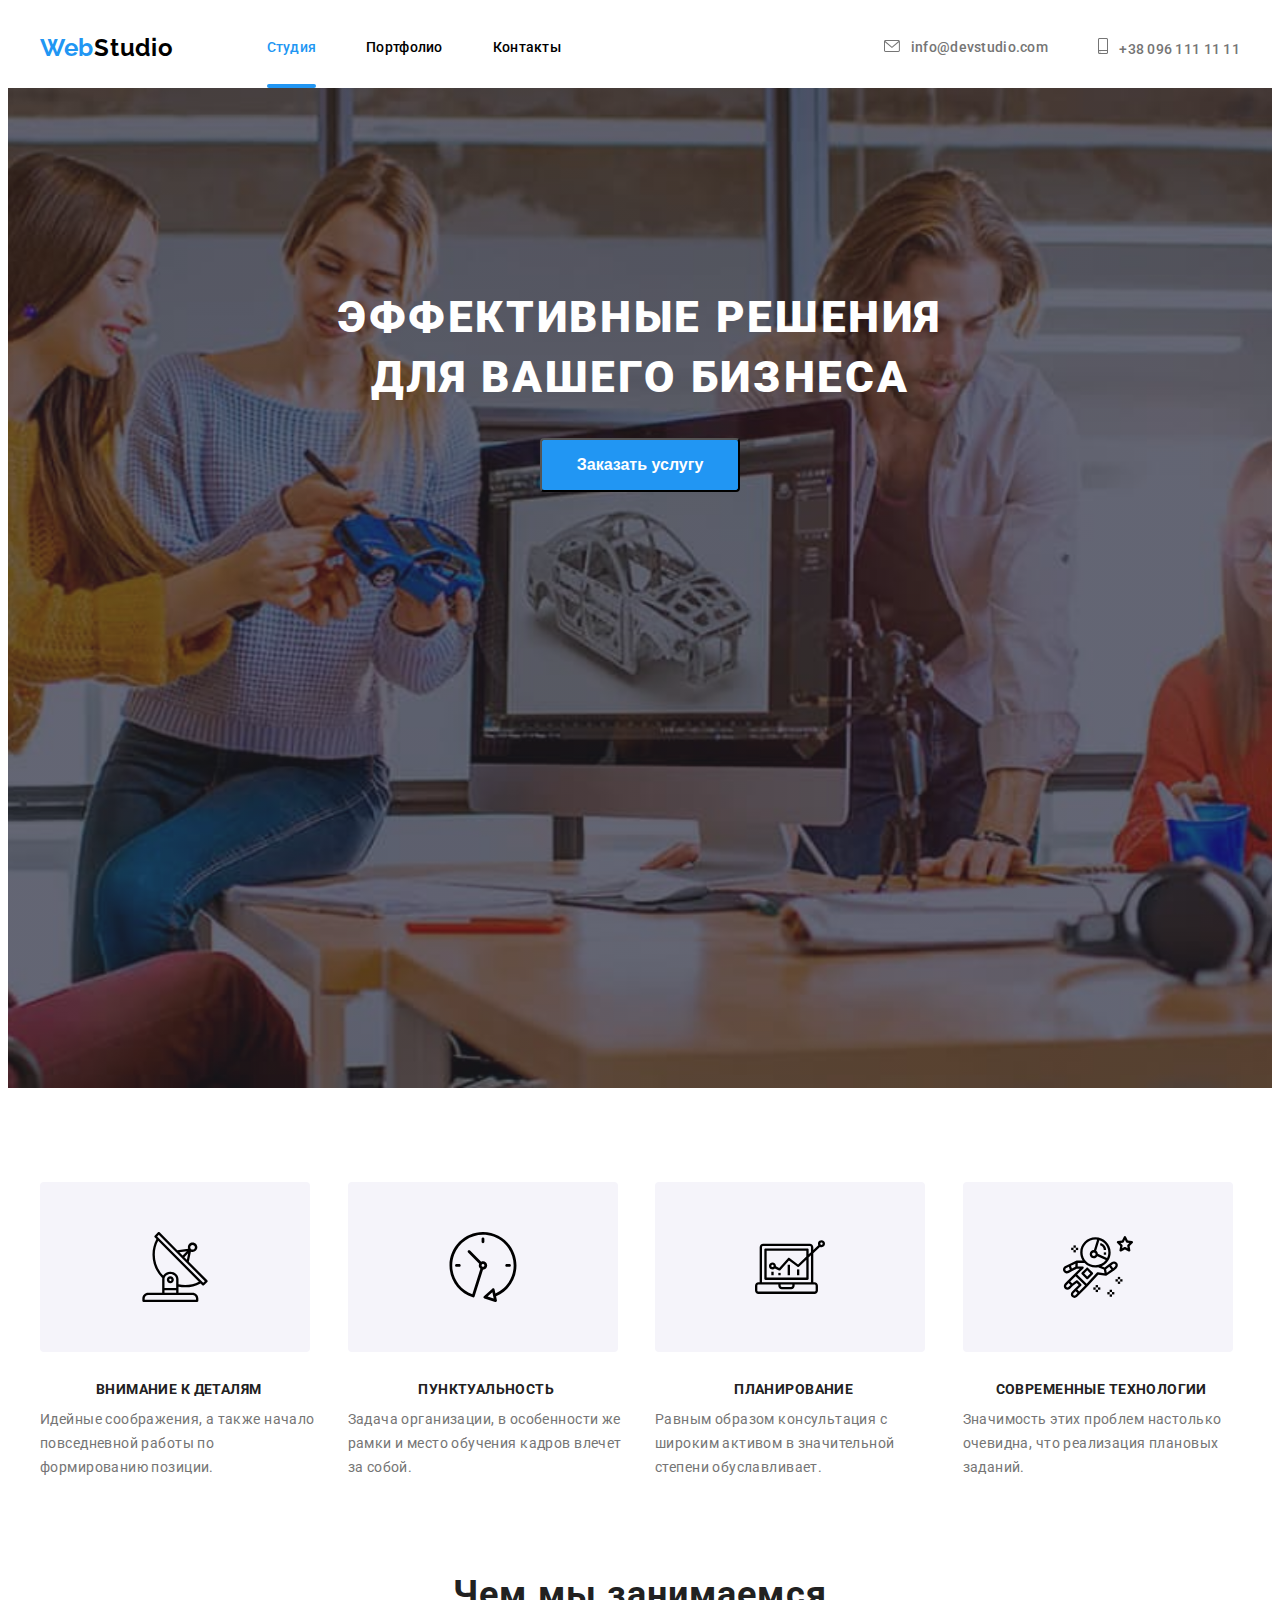
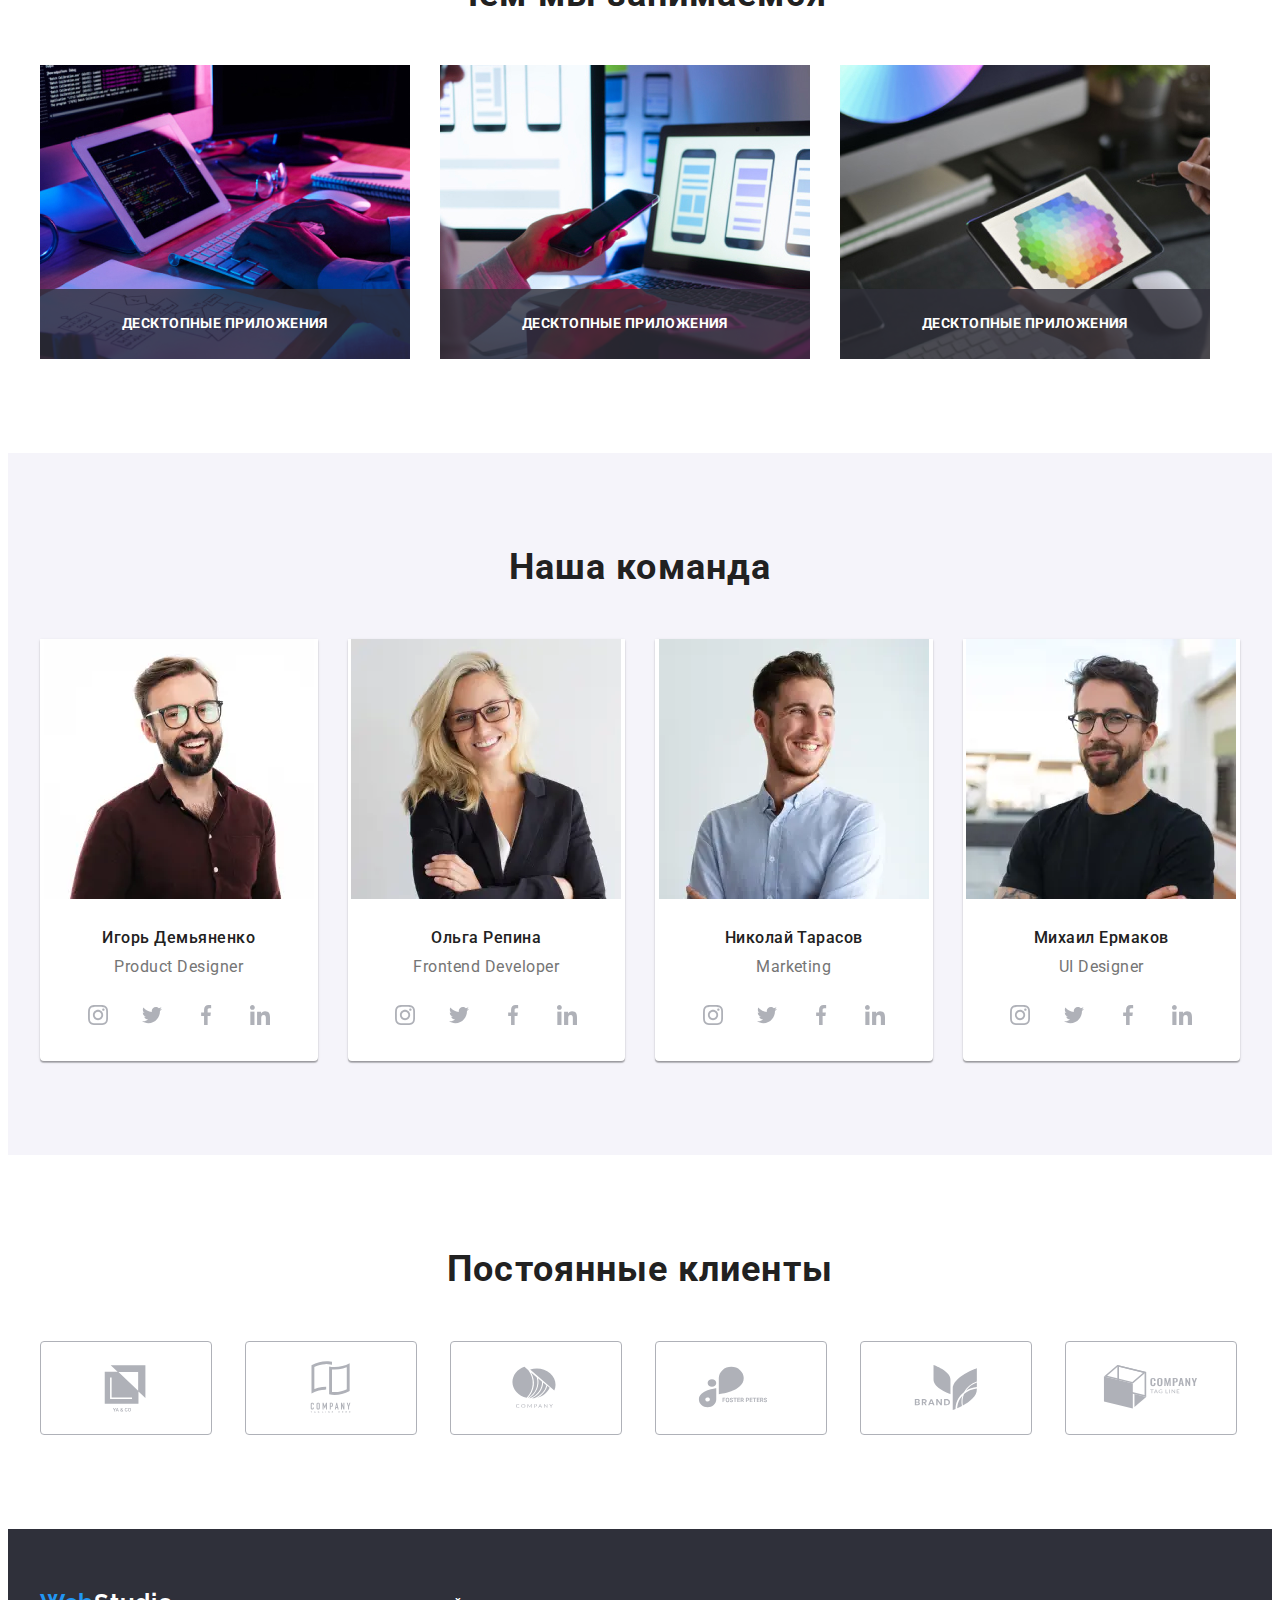
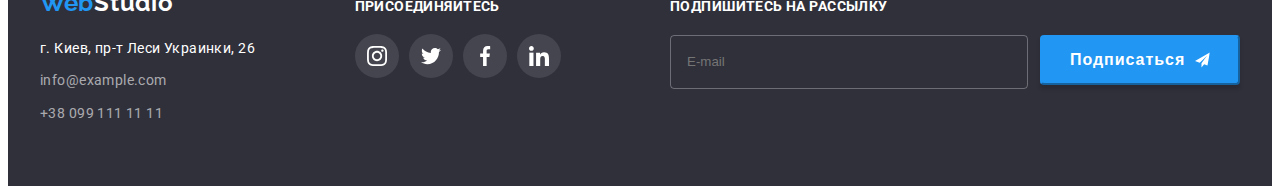
==== commit 709495c6: "Добавляет правки" ====
--- a/index.html
+++ b/index.html
@@ -75,26 +75,26 @@
                         <li class="mobile-menu__item"><a href="./portfolio.html" class="mobile-menu__link link">Портфолио</a></li>
                         <li class="mobile-menu__item"><a href="" class="mobile-menu__link link">Контакты</a></li>
                     </ul>
-                </div>
-                
-
-                <div class="mobile-menu__contactu">
-                    <div class="mobile-menu__contact-bloc">
-                        <ul class="mobile-menu__contact list">
-                            <li class="mobile-menu__contact-list"><a href="" class="mobile-menu__contact-tel link">+38 096 111 11 11</a>
-                            </li>
-                            <li class="mobile-menu__contact-list"><a href="" class="mobile-menu__contact-link link">info@devstudio.com</a>
-                            </li>
-                        </ul>
-                    </div>
+
+                    <div class="mobile-menu__contactu">
+                        <div class="mobile-menu__contact-bloc">
+                            <ul class="mobile-menu__contact list">
+                                <li class="mobile-menu__contact-list"><a href="" class="mobile-menu__contact-tel link">+38 096 111 11 11</a>
+                                </li>
+                                <li class="mobile-menu__contact-list"><a href=""
+                                        class="mobile-menu__contact-link link">info@devstudio.com</a>
+                                </li>
+                            </ul>
+                        </div>
                     
-                    <div class="mobile-menu__social-bloc">
-                        <ul class="mobile-menu__social list">
-                            <li class="mobile-menu__social-list"><a href="" class="mobile-menu__social-link link">Instagram</a></li>
-                            <li class="mobile-menu__social-list"><a href="" class="mobile-menu__social-link link">Twitter</a></li>
-                            <li class="mobile-menu__social-list"><a href="" class="mobile-menu__social-link link">Facebook</a></li>
-                            <li class="mobile-menu__social-list"><a href="" class="mobile-menu__social-link link">LinkedIn</a></li>
-                        </ul>
+                        <div class="mobile-menu__social-bloc">
+                            <ul class="mobile-menu__social list">
+                                <li class="mobile-menu__social-list"><a href="" class="mobile-menu__social-link link">Instagram</a></li>
+                                <li class="mobile-menu__social-list"><a href="" class="mobile-menu__social-link link">Twitter</a></li>
+                                <li class="mobile-menu__social-list"><a href="" class="mobile-menu__social-link link">Facebook</a></li>
+                                <li class="mobile-menu__social-list"><a href="" class="mobile-menu__social-link link">LinkedIn</a></li>
+                            </ul>
+                        </div>
                     </div>
                 </div>
             </div>
@@ -576,7 +576,7 @@
                 <button type="submit" class="form-btn">Отправить</button>
             </form>
         </div>
-    </div> -->
+    </div>
 
     <script src="./js/menu.js"></script>
     <script src="./js/modal.js"></script>
--- a/css/main.min.css
+++ b/css/main.min.css
@@ -1,2 +1,2 @@
-:root{--primary-text-color:#212121;--second-color:#757575;--accent-color:#2196F3;--fon-batton: #2196F3;--wite-color:#ffffff;--transition-timing-function: cubic-bezier(0.4, 0, 0.2, 1);--transition-duration: 250ms;--background-color-backdrop: rgba(0, 0, 0, 0.2)}.visually-hidden{position:absolute;width:1px;height:1px;margin:-1px;border:0;padding:0;white-space:nowrap;clip-path:inset(100%);clip:rect(0 0 0 0);overflow:hidden}body{font-family:'roboto', sans-serif;background-color:#ffffff}.list{list-style:none;padding:0;margin:0}.link{text-decoration:none;color:#000}img{display:block;max-width:100%;height:auto}.section{padding-top:60px;padding-bottom:60px}@media screen and (min-width: 1200px){.section{padding-top:94px;padding-bottom:94px}}.container{width:100%;padding-left:15px;padding-right:15px}@media screen and (min-width: 480px){.container{width:480px;margin:0 auto}}@media screen and (min-width: 768px){.container{width:768px}}@media screen and (min-width: 1200px){.container{width:1200px}}.work__title{font-size:28px;line-height:1.17;text-align:center;letter-spacing:0.03em;color:var(--primary-text-color);margin-top:0px;margin-bottom:30px}@media screen and (min-width: 1200px){.work__title{font-size:36px;line-height:1.16;text-align:center;letter-spacing:0.03em;color:var(--primary-text-color);margin-top:0px;margin-bottom:50px}}.social-list__icon{transition-property:fill;transition-duration:var(--transition-duration);transition-timing-function:var(--transition-timing-function);width:20px;height:20px;fill:#AFB1B8}.social-list__link:hover .social-list__icon,.social-list__link:focus .social-list__icon{fill:var(--wite-color)}.social-list{display:flex;justify-content:space-between}.social-list__link{transition-property:background-color;transition-duration:var(--transition-duration);transition-timing-function:var(--transition-timing-function);display:flex;justify-content:center;align-items:center;width:44px;height:44px;border-radius:50px}.social-list__link:hover,.social-list__link:focus{background-color:#2196F3}.social-list__link:not(:last-child){margin-right:10px}.social-list__item:not(:last-child){margin-right:10px}.backdrop{position:fixed;height:100%;width:100%;top:0;left:0;background-color:var(--background-color-backdrop);z-index:10;transition-property:opacity, visibility;transition-duration:var(--transition-duration);transition-timing-function:linear;background:rgba(0,0,0,0.2)}.is-hidden{opacity:0;pointer-events:none;visibility:hidden}.modal{position:absolute;top:50%;left:50%;transform:translate(-50%, -50%) scale(1);padding:40px;width:100%;height:581px;background-color:var(--wite-color);box-shadow:0px 1px 3px rgba(0,0,0,0.12),0px 1px 1px rgba(0,0,0,0.14),0px 2px 1px rgba(0,0,0,0.2);border-radius:4px;transition:transform var(--transition-duration) linear}.modal-clos-btn{position:absolute;top:8px;right:8px;width:30px;height:30px;border:1px solid rgba(0,0,0,0.1);cursor:pointer;background-color:var(--wite-color);border-radius:50%;padding:6px 6px;transition:fill var(--transition-duration) cubic-bezier(0.4, 0, 0.2, 1)}.modal-clos-btn:hover,.modal-clos-btn:focus{fill:var(--accent-color);transition:fill var(--transition-duration) cubic-bezier(0.4, 0, 0.2, 1)}.modal-clos-btn__icon{width:18px;height:18px}@media screen and (min-width: 480px){.modal{width:450px}}@media screen and (min-width: 1200px){.modal{width:528px}}.form__policy-link{color:var(--accent-color)}.backdrop .is-hidden .modal{transform:translate(-50%, -50%) scale(0.8)}.form__head{font-style:normal;font-weight:bold;font-size:20px;line-height:1.15;text-align:center;margin-top:0px;margin-bottom:12px}.form{display:flex;flex-direction:column}.form__label{margin-bottom:10px;font-weight:400;font-size:12px;line-height:1.16;letter-spacing:0.01em;color:#757575}.form__input{width:100%;height:40px;border:1px solid rgba(33,33,33,0.2);border-radius:4px;padding-left:42px;cursor:pointer;transition:border-color var(--transition-duration) cubic-bezier(0.4, 0, 0.2, 1)}.form__input:focus{border-color:var(--accent-color);outline:none;transition:border-color var(--transition-duration) cubic-bezier(0.4, 0, 0.2, 1)}.form__icon{position:absolute;width:18px;height:18px;left:12px;top:50%;transform:translateY(-50%)}.form__input:focus+.form__icon{fill:var(--accent-color);transition:fill var(--transition-duration) cubic-bezier(0.4, 0, 0.2, 1)}.form__input-wrapper{margin-top:4px;display:block;position:relative}.form__message{height:120px;width:100%;border:1px solid rgba(33,33,33,0.2);resize:none;padding:12px 16px;margin-top:4px;transition:border-color var(--transition-duration) cubic-bezier(0.4, 0, 0.2, 1)}.form__message::placeholder{font-size:14px;line-height:1.14;letter-spacing:0.01em;color:rgba(117,117,117,0.5)}.form__message:focus{outline:none;border-color:var(--accent-color);transition:border-color var(--transition-duration) cubic-bezier(0.4, 0, 0.2, 1)}.visually-hidden{position:absolute !important;clip:rect(1px 1px 1px 1px);clip:rect(1px, 1px, 1px, 1px);padding:0 !important;border:0 !important;height:1px !important;width:1px !important;overflow:hidden}.form__icon-checkbox{vertical-align:middle;display:inline-block;width:16px;height:16px;background:#FFFFFF;color:#FFFFFF;border:2px solid #212121;border-radius:4px;transition:background var(--transition-duration) cubic-bezier(0.4, 0, 0.2, 1);cursor:pointer}.form__checkbox:checked+.form__icon-checkbox{background-image:url(../images/icon-check.svg);background-size:contain;background-origin:border-box;border-radius:2px;border:2px solid #2196F3;transition:background-image var(--transition-duration) cubic-bezier(0.4, 0, 0.2, 1);background-color:var(--accent-color)}.form__checkbox:focus+.form__icon-checkbox{border-color:var(--accent-color)}.form__checkbox-policy{font-weight:normal;font-size:12px;line-height:1.16;color:#757575;margin-bottom:30px}.form-btn{width:200px;height:50px;background:#2196F3;border-color:var(--accent-color);border-radius:4px;color:#FFFFFF;font-weight:700;font-size:16px;line-height:1.88;letter-spacing:0.06em;margin-left:auto;margin-right:auto;box-shadow:0px 1px 3px rgba(0,0,0,0.12),0px 1px 1px rgba(0,0,0,0.14),0px 2px 1px rgba(0,0,0,0.2);cursor:pointer}.form-btn:focus{font-size:16px;font-weight:700;letter-spacing:.06em;width:200px;height:50px;background:#2196F3;border-color:var(--accent-color);border-radius:4px;color:#FFFFFF;line-height:1.88;margin-left:auto;margin-right:auto;box-shadow:0px 1px 3px rgba(0,0,0,0.12),0px 1px 1px rgba(0,0,0,0.14),0px 2px 1px rgba(0,0,0,0.2);cursor:pointer}@media screen and (min-width: 768px){.form__checkbox-policy{font-size:14px;line-height:1.71}}.adds{text-align:center}.footer-modal__subscription{font-size:14px;font-weight:bold;letter-spacing:.03em;line-height:1.14;text-transform:uppercase;color:#FFFFFF;text-align:center;margin-top:0px;margin-bottom:20px}.footer-form{text-align:center}.footer__footer-modal{margin-top:60px;max-width:450px}.footer-form__input{width:100%;height:50px;border:1px solid rgba(255,255,255,0.3);border-radius:4px;background-color:inherit;padding-left:16px}.footer-btn{display:inline-flex;align-items:center;width:200px;height:50px;background:#2196F3;box-shadow:0px 4px 4px rgba(0,0,0,0.15);border-radius:4px;border-color:var(--accent-color);margin-left:auto;margin-right:auto;margin-top:20px;font-weight:bold;padding-left:28px;padding-right:28px;font-size:16px;line-height:1.87;letter-spacing:0.06em;color:#FFFFFF;padding-top:13px;padding-bottom:13px;cursor:pointer}.footer-form__icon{height:24px;width:24px;margin-left:10px}@media screen and (min-width: 1200px){.footer-form{display:flex;margin-left:auto;text-align:left}.footer__footer-modal{margin-top:0px;max-width:570px}.footer-modal__subscription{text-align:left}.footer-btn{margin-left:12px;margin-top:0px}.footer-form__input{width:358px}}.mobile-menu{z-index:10;position:fixed;top:0;left:0;width:100vw;height:100vh;overflow:auto;background-color:#ffffff;opacity:0;visibility:hidden;pointer-events:none}.mobile-menu__container{display:flex;flex-direction:column;justify-content:space-between;position:relative;padding-left:25px;padding-top:48px;padding-bottom:48px}.mobile-menu__close-btn{position:absolute;top:10px;right:15px;border:none;background-color:transparent;padding:0;line-height:0;cursor:pointer;background-color:var(--wite-color);transition:fill var(--transition-duration) cubic-bezier(0.4, 0, 0.2, 1)}.mobile-menu__close-btn:hover,.mobile-menu__close-btn:focus{fill:var(--accent-color);transition:fill var(--transition-duration) cubic-bezier(0.4, 0, 0.2, 1)}.mobile-menu.is-open{opacity:1;visibility:visible;pointer-events:auto}.mobile-menu__icon{width:40px;height:40px;padding:5px}.mobile-menu__link{font-style:normal;font-weight:500;font-size:40px;line-height:1.17;letter-spacing:0.02em}.mobile-menu__contact-tel{font-weight:500;font-size:34px;line-height:1.17;letter-spacing:0.02em;color:#2196F3}.mobile-menu__contact-list:not(:last-child){margin-bottom:32px}.mobile-menu__contact-link{font-style:normal;font-weight:500;font-size:24px;line-height:1.16;letter-spacing:0.02em;color:#757575}.mobile-menu__social{display:flex;margin-top:64px;margin-right:68px;justify-content:space-between}.mobile-menu__social-list{font-style:normal;font-weight:500;font-size:18px;line-height:1.22;letter-spacing:0.02em}.mobile-menu__social-link{color:var(--accent-color)}.mobile-menu__item:not(:last-child){margin-bottom:32px}.current{color:var(--accent-color)}.mobile-menu__social-list:not(:last-child)::after{content:"";margin-left:10px;margin-right:10px;border:1px solid rgba(33,33,33,0.2);transform:rotate(90deg)}@media screen and (min-width: 768px){.mobile-menu__container{display:none}}.menu{display:none}.header.border{border-bottom:1px solid #ECECEC}.header{padding-top:16px;padding-bottom:16px}.header__container{display:flex;justify-content:space-between;align-items:center}.header__list{display:none}.header__mobile-menu-btn{line-height:0;background-color:transparent;border:none;padding:0;cursor:pointer;transition:fill var(--transition-duration) cubic-bezier(0.4, 0, 0.2, 1)}.header__mobile-menu-btn:hover,.header__mobile-menu-btn:focus{fill:var(--accent-color);transition:fill var(--transition-duration) cubic-bezier(0.4, 0, 0.2, 1)}.header__mobile-menu-icon{width:40px;height:40px}.footer-addres__logo{animation-duration:1000ms;font-family:"Raleway", sans-serif;font-weight:700;font-size:24px;line-height:1.16;letter-spacing:0.03em}.footer-addres__logo>span{color:var(--accent-color)}@media screen and (min-width: 768px){.header{padding-top:0px;padding-bottom:0px}.menu{display:inline-flex;align-items:center}.menu__item:not(:last-child){margin-right:50px}.menu-link{padding-top:32px;padding-bottom:32px;transition-property:color;transition-duration:var(--transition-duration);transition-timing-function:var(--transition-timing-function);display:block;font-weight:500;font-size:14px;line-height:1.14;letter-spacing:0.02em;color:var --primary-text-color}.menu-link:hover,.menu-link:focus{color:var(--accent-color)}.header__list{display:inline}.header__mobile-menu-btn{display:none}.header__navigation{display:flex;align-items:center}.footer-addres__logo{margin-right:88px}.list__link{font-weight:500;font-size:14px;line-height:1.14;letter-spacing:0.02em;color:var(--second-color);fill:var(--second-color);transition-property:color;transition-duration:var(--transition-duration);transition-timing-function:var(--transition-timing-function)}.list__link:hover,.list__link:focus{color:var(--accent-color)}.list__link:not(:last-child){padding-bottom:10px}.list__link-cont{transition-property:fill;transition-duration:var(--transition-duration);transition-timing-function:var(--transition-timing-function);margin-right:8px}.list__link:hover .list__link-cont,.list__link:focus .list__link-cont{transition-property:fill;transition-duration:var(--transition-duration);transition-timing-function:var(--transition-timing-function);fill:var(--fon-batton)}.list__item:not(:last-child){margin-bottom:10px}.header.border{border-bottom:1px solid #ECECEC}.current{position:relative;color:var(--accent-color)}.current::after{position:absolute;content:"";width:100%;left:0;bottom:0;background:#2196F3;border-radius:2px;height:4px}}@media screen and (min-width: 1200px){.footer-addres__logo{margin-right:93px}.header__list{display:flex;align-items:center;margin-left:auto}.list__item{display:flex;align-items:center}.list__item:not(:last-child){margin-right:50px;margin-bottom:0px}}.hero{text-align:center;padding-top:116px;padding-bottom:120px;background-color:#2F303A;background-image:linear-gradient(rgba(47,48,58,0.4), rgba(47,48,58,0.4)),url("../images/hero-fon/fon-mob.jpg");min-height:402px;margin-left:auto;margin-right:auto;background-size:cover;background-position:center}.hero__caption{max-width:360px;font-weight:900;font-size:26px;line-height:1.61;margin-top:0px;margin-bottom:30px;margin-right:auto;margin-left:auto;color:var(--wite-color);text-transform:uppercase;letter-spacing:0.06em}@media (min-device-pixel-ratio: 2) and (max-width: 767px), (min-resolution: 192dpi) and (max-width: 767px), (min-resolution: 2dppx) and (max-width: 767px){.hero{background-image:linear-gradient(rgba(47,48,58,0.4), rgba(47,48,58,0.4)),url("../images/hero-fon/fon-mob@2x.jpg")}}.modal-btn{font-weight:bold;font-size:16px;line-height:1.87;background-color:var(--fon-batton);color:var(--wite-color);cursor:pointer;min-width:200px;border-radius:4px;padding:10px 32px;align-items:center}@media screen and (min-width: 768px){.hero{padding-top:118px;padding-bottom:118px;background-image:linear-gradient(rgba(47,48,58,0.4), rgba(47,48,58,0.4)),url(../images/hero-fon/fon-tablet.jpg);min-height:400px}}@media (min-device-pixel-ratio: 2) and (min-width: 768px), (min-resolution: 192dpi) and (min-width: 768px), (min-resolution: 2dppx) and (min-width: 768px){.hero{background-image:linear-gradient(rgba(47,48,58,0.4), rgba(47,48,58,0.4)),url("../images/hero-fon/fon-tablet@2x.jpg")}}@media screen and (min-width: 1200px){.hero{padding-top:200px;padding-bottom:200px;background-image:linear-gradient(rgba(47,48,58,0.4), rgba(47,48,58,0.4)),url(../images/hero-fon/fon-desctop.jpg);max-width:1600px;height:600px}.hero__caption{max-width:696px;font-weight:900;font-size:44px;line-height:1.36}}@media (min-device-pixel-ratio: 2) and (min-width: 1200px), (min-resolution: 192dpi) and (min-width: 1200px), (min-resolution: 2dppx) and (min-width: 1200px){.hero{background-image:linear-gradient(rgba(47,48,58,0.4), rgba(47,48,58,0.4)),url("../images/hero-fon/fon-desctop@2x.jpg")}}.description__blok{width:100%;height:120px;background:#F5F4FA;border-radius:4px;margin-bottom:30px;text-align:center;padding-top:25px;padding-bottom:25px}.description__img{width:70px;height:70px;margin-right:auto;margin-left:auto}.description{padding-top:58px;padding-bottom:60px}.depiction__title{margin-top:0;margin-bottom:10px;font-weight:700;font-style:normal;font-size:14px;line-height:1.14;letter-spacing:0.03em;text-align:center;text-transform:uppercase;color:var(--primary-text-color)}.depiction__text{font-size:14px;line-height:1.71;letter-spacing:0.03em;color:var(--second-color);margin-top:0px;margin-bottom:0px}.description__item:not(:last-child){margin-bottom:30px}@media screen and (min-width: 768px){.description{padding-top:60px}.description__list{display:flex;flex-wrap:wrap;margin-top:-30px;margin-left:-30px}.description__item:not(:last-child){margin-bottom:0px}.description__item{flex-basis:calc(100% / 2 - 30px);margin-left:30px;margin-top:30px}}@media screen and (min-width: 1200px){.description__blok{display:flex;justify-content:center;align-items:center;width:270px}.description{padding-top:94px;padding-bottom:94px}.description__list{flex-wrap:nowrap}.description__item:not(:last-child){margin-right:0px}}.work{display:none}@media screen and (min-width: 1200px){.work{display:block;padding-bottom:94px}.work__list{display:flex;align-items:center;margin-top:-30px;margin-left:-30px;flex-wrap:wrap}.work__item{margin-top:30px;margin-left:30px}.work__product{position:relative}.work__heading{position:absolute;bottom:0;left:0;background:rgba(47,48,58,0.8);display:flex;justify-content:center;align-items:center;font-weight:700;font-size:14px;line-height:1.14;text-align:center;letter-spacing:0.03em;text-transform:uppercase;color:var(--wite-color);margin-top:0px;margin-bottom:0px;width:100%;height:70px}}.structure{background:#F5F4FA}.team-member{width:100%;max-width:450px;display:flex;flex-wrap:wrap;align-items:center;justify-content:center;margin-bottom:30px;background:#ffffff;box-shadow:0px 1px 3px rgba(0,0,0,0.12),0px 1px 1px rgba(0,0,0,0.14),0px 2px 1px rgba(0,0,0,0.2);border-radius:0px 0px 4px 4px}.team-member__subtitle{font-family:'Roboto', sans-serif;font-weight:500;font-size:16px;line-height:1.18;letter-spacing:0.03em;text-align:center;color:var(--primary-text-color);margin-bottom:10px;margin-top:0}.team-member__profession{font-family:'Roboto', sans-serif;font-size:16px;line-height:1.18;letter-spacing:0.03em;text-align:center;color:var(--second-color);margin-top:0px;margin-bottom:16px}.team-member__picture{max-width:100%}.team-member__bloc{padding-top:30px;padding-bottom:30px}@media screen and (min-width: 768px){.team-member__bloc{padding-top:30px;padding-bottom:24px}.structure__list{display:flex;flex-wrap:wrap;margin-left:-30px}.team-member{margin-left:30px;width:calc((100% - 60px)/2)}}@media screen and (min-width: 1200px){.team-member{margin-left:30px;width:calc((100% - 120px)/4);margin-bottom:0}}.regular-clients{display:flex;justify-content:space-between;align-items:center;flex-wrap:wrap;margin-top:-30px;margin-left:-30px}.regular-clients__element{margin-top:30px;margin-left:30px;width:calc((100% - 60px) / 2)}.regular-clients__link{display:flex;justify-content:center;width:100%;height:92px;border:1px solid #AFB1B8;border-radius:4px;transition-property:border;transition-duration:var(--transition-duration);transition-timing-function:var(--transition-timing-function)}.regular-clients__link:hover,.regular-clients__link:after{border:1px solid #2196F3}.regular-clients__item{transition-property:fill;transition-duration:var(--transition-duration);transition-timing-function:var(--transition-timing-function);fill:#AFB1B8}.regular-clients__link:hover .regular-clients__item,.regular-clients__link:focus .regular-clients__item{fill:var(--fon-batton)}@media screen and (min-width: 768px){.regular-clients__element{width:calc((100% - 90px) / 3)}.regular-clients__link{max-width:226px}}@media screen and (min-width: 1200px){.regular-clients__element{width:calc((100% - 180px) / 6)}.regular-clients__link{width:170px}}.footer{background:#2F303A;padding-top:60px;padding-bottom:60px}.color{margin-bottom:20px;margin-right:0px;display:block;text-align:center}address{font-style:normal;font-weight:normal}.contacts{text-align:center}.footer-addres__company{font-size:14px;line-height:1.71;letter-spacing:0.03em;color:var(--wite-color);text-align:center;margin-top:20px;margin-bottom:9px}.link.color{color:var(--wite-color)}.contacts__connect{transition-property:color;transition-duration:var(--transition-duration);transition-timing-function:var(--transition-timing-function);font-size:14px;line-height:1.71;letter-spacing:0.03em;color:rgba(255,255,255,0.6)}.contacts__connect:hover,.contacts__connect:focus{color:var(--accent-color)}.contacts__element{margin-bottom:9px}.subscription{margin-top:60px}.subscription__offer{font-weight:700;font-size:14px;line-height:16px;letter-spacing:0.03em;text-transform:uppercase;color:var(--wite-color);text-align:center;margin-top:0px;margin-bottom:20px;text-align:center}.subscription-list{display:flex;justify-content:center}.subscription-list__element{transition-property:background-color;transition-duration:var(--transition-duration);transition-timing-function:var(--transition-timing-function);display:flex;justify-content:center;align-items:center;width:44px;height:44px;margin-right:10px;background-color:rgba(255,255,255,0.1);border-radius:50%}.subscription-list__element:hover,.subscription-list__element:focus{background-color:var(--fon-batton)}.footer-element__icon{width:20px;height:20px;fill:var(--wite-color)}@media screen and (min-width: 768px){.footer-container{display:flex;align-items:baseline;flex-wrap:wrap;justify-content:space-around}.subscription{margin-top:0px}.subscription__offer{padding-top:0px}}@media screen and (min-width: 1200px){.subscription__offer{text-align:left}.color{text-align:left}.footer-container{justify-content:space-between}.contacts{text-align:left}.footer-addres__company{text-align:left}.subscription__offer{padding-top:0px}}.filters{display:flex;flex-wrap:wrap;padding-left:0px;margin-top:0px;margin-bottom:50px}.filters__item{color:var(--primary-text-color);font-style:normal;font-weight:500;font-size:16px;line-height:1.62;letter-spacing:0.03em;margin-top:8px}.filters__item:not(:last-child){margin-right:8px}.button{transition-property:background-color, color, box-shadow;transition-duration:var(--transition-duration);transition-timing-function:var(--transition-timing-function);padding:6px 22px;text-align:center;background:#F5F4FA;font-size:16px;line-height:26px;border-radius:4px;border:none}.button:hover,.button:focus{color:#ffffff;background-color:var(--fon-batton);box-shadow:0px 3px 1px rgba(0,0,0,0.1),0px 1px 2px rgba(0,0,0,0.08),0px 2px 2px rgba(0,0,0,0.12)}.portfolio{display:flex;flex-wrap:wrap;margin-top:-30px;margin-left:-30px}.portfolio__list{margin-top:30px;margin-left:30px}.portfolio__heading{font-weight:700;font-size:18px;line-height:2;letter-spacing:0.06em;color:var(--primary-text-color);margin-top:0px;margin-bottom:0px}.portfolio__text{font-weight:400;font-size:16px;line-height:1.87;letter-spacing:0.03em;color:var(--second-color);margin-top:0px;margin-bottom:0px}.portfolio__border{flex-grow:1;background:var(--wite-color);padding:20px 24px;border-left:1px solid #EEEEEE;border-bottom:1px solid #EEEEEE;border-right:1px solid #EEEEEE}.portfolio__wrapper{position:relative;overflow:hidden}.portfolio__item{display:flex;flex-direction:column;height:100%;transition-property:box-shadow;transition-duration:var(--transition-duration);transition-timing-function:var(--transition-timing-function)}.link .portfolio__item:hover,.link .portfolio__item:focus{box-shadow:0px 1px 1px rgba(0,0,0,0.12),0px 4px 4px rgba(0,0,0,0.06),1px 4px 6px rgba(0,0,0,0.16)}.portfolio__overlay{position:absolute;top:0;left:0;height:100%;overflow:auto;transform:translateY(100%);transition-property:transform;transition-duration:var(--transition-duration);transition-timing-function:linear;background-color:rgba(33,150,243,0.9);font-size:18px;line-height:28px;letter-spacing:0.03em;color:#FFFFFF;padding:63px 24px 63px 24px;margin:0}.portfolio__item:hover .portfolio__overlay,.portfolio__item:focus .portfolio__overlay{transform:translateY(0%)}@media screen and (min-width: 768px){.filters{justify-content:center}.portfolio__list{width:calc((100% - 60px) / 2)}}@media screen and (min-width: 1200px){.portfolio__list{width:calc((100% - 90px) / 3)}.filters__item{margin-top:0px}}
+:root{--primary-text-color:#212121;--second-color:#757575;--accent-color:#2196F3;--fon-batton: #2196F3;--wite-color:#ffffff;--transition-timing-function: cubic-bezier(0.4, 0, 0.2, 1);--transition-duration: 250ms;--background-color-backdrop: rgba(0, 0, 0, 0.2)}.visually-hidden{position:absolute;width:1px;height:1px;margin:-1px;border:0;padding:0;white-space:nowrap;clip-path:inset(100%);clip:rect(0 0 0 0);overflow:hidden}body{font-family:'roboto', sans-serif;background-color:#ffffff}.list{list-style:none;padding:0;margin:0}.link{text-decoration:none;color:#000}img{display:block;max-width:100%;height:auto}.section{padding-top:60px;padding-bottom:60px}@media screen and (min-width: 1200px){.section{padding-top:94px;padding-bottom:94px}}.container{width:100%;padding-left:15px;padding-right:15px}@media screen and (min-width: 480px){.container{width:480px;margin:0 auto}}@media screen and (min-width: 768px){.container{width:768px}}@media screen and (min-width: 1200px){.container{width:1200px}}.work__title{font-size:28px;line-height:1.17;text-align:center;letter-spacing:0.03em;color:var(--primary-text-color);margin-top:0px;margin-bottom:30px}@media screen and (min-width: 1200px){.work__title{font-size:36px;line-height:1.16;text-align:center;letter-spacing:0.03em;color:var(--primary-text-color);margin-top:0px;margin-bottom:50px}}.social-list__icon{transition-property:fill;transition-duration:var(--transition-duration);transition-timing-function:var(--transition-timing-function);width:20px;height:20px;fill:#AFB1B8}.social-list__link:hover .social-list__icon,.social-list__link:focus .social-list__icon{fill:var(--wite-color)}.social-list{display:flex;justify-content:center}.social-list__link{transition-property:background-color;transition-duration:var(--transition-duration);transition-timing-function:var(--transition-timing-function);display:flex;justify-content:center;align-items:center;width:44px;height:44px;border-radius:50px}.social-list__link:hover,.social-list__link:focus{background-color:#2196F3}.social-list__link:not(:last-child){margin-right:10px}.social-list__item:not(:last-child){margin-right:10px}.backdrop{position:fixed;height:100%;width:100%;top:0;left:0;background-color:var(--background-color-backdrop);z-index:10;transition-property:opacity, visibility;transition-duration:var(--transition-duration);transition-timing-function:linear;background:rgba(0,0,0,0.2)}.is-hidden{opacity:0;pointer-events:none;visibility:hidden}.modal{position:absolute;top:50%;left:50%;transform:translate(-50%, -50%) scale(1);padding:40px;width:100%;height:581px;background-color:var(--wite-color);box-shadow:0px 1px 3px rgba(0,0,0,0.12),0px 1px 1px rgba(0,0,0,0.14),0px 2px 1px rgba(0,0,0,0.2);border-radius:4px;transition:transform var(--transition-duration) linear}.modal-clos-btn{position:absolute;top:8px;right:8px;width:30px;height:30px;border:1px solid rgba(0,0,0,0.1);cursor:pointer;background-color:var(--wite-color);border-radius:50%;padding:6px 6px;transition:fill var(--transition-duration) cubic-bezier(0.4, 0, 0.2, 1)}.modal-clos-btn:hover,.modal-clos-btn:focus{fill:var(--accent-color);transition:fill var(--transition-duration) cubic-bezier(0.4, 0, 0.2, 1)}.modal-clos-btn__icon{width:18px;height:18px}@media screen and (min-width: 480px){.modal{width:450px}}@media screen and (min-width: 1200px){.modal{width:528px}}.form__policy-link{color:var(--accent-color)}.backdrop .is-hidden .modal{transform:translate(-50%, -50%) scale(0.8)}.form__head{font-style:normal;font-weight:bold;font-size:20px;line-height:1.15;text-align:center;margin-top:0px;margin-bottom:12px}.form{display:flex;flex-direction:column}.form__label{margin-bottom:10px;font-weight:400;font-size:12px;line-height:1.16;letter-spacing:0.01em;color:#757575}.form__input{width:100%;height:40px;border:1px solid rgba(33,33,33,0.2);border-radius:4px;padding-left:42px;cursor:pointer;transition:border-color var(--transition-duration) cubic-bezier(0.4, 0, 0.2, 1)}.form__input:focus{border-color:var(--accent-color);outline:none;transition:border-color var(--transition-duration) cubic-bezier(0.4, 0, 0.2, 1)}.form__icon{position:absolute;width:18px;height:18px;left:12px;top:50%;transform:translateY(-50%)}.form__input:focus+.form__icon{fill:var(--accent-color);transition:fill var(--transition-duration) cubic-bezier(0.4, 0, 0.2, 1)}.form__input-wrapper{margin-top:4px;display:block;position:relative}.form__message{height:120px;width:100%;border:1px solid rgba(33,33,33,0.2);resize:none;padding:12px 16px;margin-top:4px;transition:border-color var(--transition-duration) cubic-bezier(0.4, 0, 0.2, 1)}.form__message::placeholder{font-size:14px;line-height:1.14;letter-spacing:0.01em;color:rgba(117,117,117,0.5)}.form__message:focus{outline:none;border-color:var(--accent-color);transition:border-color var(--transition-duration) cubic-bezier(0.4, 0, 0.2, 1)}.visually-hidden{position:absolute !important;clip:rect(1px 1px 1px 1px);clip:rect(1px, 1px, 1px, 1px);padding:0 !important;border:0 !important;height:1px !important;width:1px !important;overflow:hidden}.form__icon-checkbox{vertical-align:middle;display:inline-block;width:16px;height:16px;background:#FFFFFF;color:#FFFFFF;border:2px solid #212121;border-radius:4px;transition:background var(--transition-duration) cubic-bezier(0.4, 0, 0.2, 1);cursor:pointer}.form__checkbox:checked+.form__icon-checkbox{background-image:url(../images/icon-check.svg);background-size:contain;background-origin:border-box;border-radius:2px;border:2px solid #2196F3;transition:background-image var(--transition-duration) cubic-bezier(0.4, 0, 0.2, 1);background-color:var(--accent-color)}.form__checkbox:focus+.form__icon-checkbox{border-color:var(--accent-color)}.form__checkbox-policy{font-weight:normal;font-size:12px;line-height:1.16;color:#757575;margin-bottom:30px}.form-btn{width:200px;height:50px;background:#2196F3;border-color:var(--accent-color);border-radius:4px;color:#FFFFFF;font-weight:700;font-size:16px;line-height:1.88;letter-spacing:0.06em;margin-left:auto;margin-right:auto;box-shadow:0px 1px 3px rgba(0,0,0,0.12),0px 1px 1px rgba(0,0,0,0.14),0px 2px 1px rgba(0,0,0,0.2);cursor:pointer}.form-btn:focus{font-size:16px;font-weight:700;letter-spacing:.06em;width:200px;height:50px;background:#2196F3;border-color:var(--accent-color);border-radius:4px;color:#FFFFFF;line-height:1.88;margin-left:auto;margin-right:auto;box-shadow:0px 1px 3px rgba(0,0,0,0.12),0px 1px 1px rgba(0,0,0,0.14),0px 2px 1px rgba(0,0,0,0.2);cursor:pointer}@media screen and (min-width: 768px){.form__checkbox-policy{font-size:14px;line-height:1.71}}.adds{text-align:center}.footer-modal__subscription{font-size:14px;font-weight:bold;letter-spacing:.03em;line-height:1.14;text-transform:uppercase;color:#FFFFFF;text-align:center;margin-top:0px;margin-bottom:20px}.footer-form{text-align:center}.footer__footer-modal{margin-top:60px;max-width:450px}.footer-form__input{width:100%;height:50px;border:1px solid rgba(255,255,255,0.3);border-radius:4px;background-color:inherit;padding-left:16px}.footer-btn{display:inline-flex;align-items:center;width:200px;height:50px;background:#2196F3;box-shadow:0px 4px 4px rgba(0,0,0,0.15);border-radius:4px;border-color:var(--accent-color);margin-left:auto;margin-right:auto;margin-top:20px;font-weight:bold;padding-left:28px;padding-right:28px;font-size:16px;line-height:1.87;letter-spacing:0.06em;color:#FFFFFF;padding-top:13px;padding-bottom:13px;cursor:pointer}.footer-form__icon{height:24px;width:24px;margin-left:10px}@media screen and (min-width: 1200px){.footer-form{display:flex;margin-left:auto;text-align:left}.footer__footer-modal{margin-top:0px;max-width:570px}.footer-modal__subscription{text-align:left}.footer-btn{margin-left:12px;margin-top:0px}.footer-form__input{width:358px}}.mobile-menu{z-index:10;position:fixed;top:0;left:0;width:100vw;height:100vh;overflow:auto;background-color:#ffffff;opacity:0;visibility:hidden;pointer-events:none}.mobile-menu__container{height:100vh;position:relative;padding-left:25px;padding-top:48px;padding-bottom:48px}.mobile-menu__close-btn{position:absolute;top:10px;right:15px;border:none;background-color:transparent;padding:0;line-height:0;cursor:pointer;background-color:var(--wite-color);transition:fill var(--transition-duration) cubic-bezier(0.4, 0, 0.2, 1)}.mobile-menu__close-btn:hover,.mobile-menu__close-btn:focus{fill:var(--accent-color);transition:fill var(--transition-duration) cubic-bezier(0.4, 0, 0.2, 1)}.mobile-menu__nav-bloc{display:flex;flex-direction:column;justify-content:space-between;height:100%}.mobile-menu.is-open{opacity:1;visibility:visible;pointer-events:auto}.mobile-menu__icon{width:40px;height:40px;padding:5px}.mobile-menu__link{font-style:normal;font-weight:500;font-size:40px;line-height:1.17;letter-spacing:0.02em}.mobile-menu__contact-tel{font-weight:500;font-size:34px;line-height:1.17;letter-spacing:0.02em;color:#2196F3}.mobile-menu__contact-list:not(:last-child){margin-bottom:32px}.mobile-menu__contact-link{font-style:normal;font-weight:500;font-size:24px;line-height:1.16;letter-spacing:0.02em;color:#757575}.mobile-menu__social{display:flex;margin-top:64px;margin-right:68px;justify-content:space-between}.mobile-menu__social-list{font-style:normal;font-weight:500;font-size:18px;line-height:1.22;letter-spacing:0.02em}.mobile-menu__social-link{color:var(--accent-color)}.mobile-menu__item:not(:last-child){margin-bottom:32px}.current{color:var(--accent-color)}.mobile-menu__social-list:not(:last-child)::after{content:"";margin-left:10px;margin-right:10px;border:1px solid rgba(33,33,33,0.2);transform:rotate(90deg)}@media screen and (min-width: 768px){.mobile-menu__container{display:none}}.menu{display:none}.header.border{border-bottom:1px solid #ECECEC}.header{padding-top:16px;padding-bottom:16px}.header__container{display:flex;justify-content:space-between;align-items:center}.header__list{display:none}.header__mobile-menu-btn{line-height:0;background-color:transparent;border:none;padding:0;cursor:pointer;transition:fill var(--transition-duration) cubic-bezier(0.4, 0, 0.2, 1)}.header__mobile-menu-btn:hover,.header__mobile-menu-btn:focus{fill:var(--accent-color);transition:fill var(--transition-duration) cubic-bezier(0.4, 0, 0.2, 1)}.header__mobile-menu-icon{width:40px;height:40px}.footer-addres__logo{animation-duration:1000ms;font-family:"Raleway", sans-serif;font-weight:700;font-size:24px;line-height:1.16;letter-spacing:0.03em}.footer-addres__logo>span{color:var(--accent-color)}@media screen and (min-width: 768px){.header{padding-top:0px;padding-bottom:0px}.menu{display:inline-flex;align-items:center}.menu__item:not(:last-child){margin-right:50px}.menu-link{padding-top:32px;padding-bottom:32px;transition-property:color;transition-duration:var(--transition-duration);transition-timing-function:var(--transition-timing-function);display:block;font-weight:500;font-size:14px;line-height:1.14;letter-spacing:0.02em;color:var --primary-text-color}.menu-link:hover,.menu-link:focus{color:var(--accent-color)}.header__list{display:inline}.header__mobile-menu-btn{display:none}.header__navigation{display:flex;align-items:center}.footer-addres__logo{margin-right:88px}.list__link{font-weight:500;font-size:14px;line-height:1.14;letter-spacing:0.02em;color:var(--second-color);fill:var(--second-color);transition-property:color;transition-duration:var(--transition-duration);transition-timing-function:var(--transition-timing-function)}.list__link:hover,.list__link:focus{color:var(--accent-color)}.list__link:not(:last-child){padding-bottom:10px}.list__link-cont{transition-property:fill;transition-duration:var(--transition-duration);transition-timing-function:var(--transition-timing-function);margin-right:8px}.list__link:hover .list__link-cont,.list__link:focus .list__link-cont{transition-property:fill;transition-duration:var(--transition-duration);transition-timing-function:var(--transition-timing-function);fill:var(--fon-batton)}.list__item:not(:last-child){margin-bottom:10px}.header.border{border-bottom:1px solid #ECECEC}.current{position:relative;color:var(--accent-color)}.current::after{position:absolute;content:"";width:100%;left:0;bottom:0;background:#2196F3;border-radius:2px;height:4px}}@media screen and (min-width: 1200px){.footer-addres__logo{margin-right:93px}.header__list{display:flex;align-items:center;margin-left:auto}.list__item{display:flex;align-items:center}.list__item:not(:last-child){margin-right:50px;margin-bottom:0px}}.hero{text-align:center;padding-top:116px;padding-bottom:120px;background-color:#2F303A;background-image:linear-gradient(rgba(47,48,58,0.4), rgba(47,48,58,0.4)),url("../images/hero-fon/fon-mob.jpg");min-height:402px;margin-left:auto;margin-right:auto;background-size:cover;background-position:center}.hero__caption{max-width:360px;font-weight:900;font-size:26px;line-height:1.61;margin-top:0px;margin-bottom:30px;margin-right:auto;margin-left:auto;color:var(--wite-color);text-transform:uppercase;letter-spacing:0.06em}@media (min-device-pixel-ratio: 2) and (max-width: 767px), (min-resolution: 192dpi) and (max-width: 767px), (min-resolution: 2dppx) and (max-width: 767px){.hero{background-image:linear-gradient(rgba(47,48,58,0.4), rgba(47,48,58,0.4)),url("../images/hero-fon/fon-mob@2x.jpg")}}.modal-btn{font-weight:bold;font-size:16px;line-height:1.87;background-color:var(--fon-batton);color:var(--wite-color);cursor:pointer;min-width:200px;border-radius:4px;padding:10px 32px;align-items:center}@media screen and (min-width: 768px){.hero{padding-top:118px;padding-bottom:118px;background-image:linear-gradient(rgba(47,48,58,0.4), rgba(47,48,58,0.4)),url(../images/hero-fon/fon-tablet.jpg);min-height:400px}}@media (min-device-pixel-ratio: 2) and (min-width: 768px), (min-resolution: 192dpi) and (min-width: 768px), (min-resolution: 2dppx) and (min-width: 768px){.hero{background-image:linear-gradient(rgba(47,48,58,0.4), rgba(47,48,58,0.4)),url("../images/hero-fon/fon-tablet@2x.jpg")}}@media screen and (min-width: 1200px){.hero{padding-top:200px;padding-bottom:200px;background-image:linear-gradient(rgba(47,48,58,0.4), rgba(47,48,58,0.4)),url(../images/hero-fon/fon-desctop.jpg);max-width:1600px;height:600px}.hero__caption{max-width:696px;font-weight:900;font-size:44px;line-height:1.36}}@media (min-device-pixel-ratio: 2) and (min-width: 1200px), (min-resolution: 192dpi) and (min-width: 1200px), (min-resolution: 2dppx) and (min-width: 1200px){.hero{background-image:linear-gradient(rgba(47,48,58,0.4), rgba(47,48,58,0.4)),url("../images/hero-fon/fon-desctop@2x.jpg")}}.description__blok{width:100%;height:120px;background:#F5F4FA;border-radius:4px;margin-bottom:30px;text-align:center;padding-top:25px;padding-bottom:25px}.description__img{width:70px;height:70px;margin-right:auto;margin-left:auto}.description{padding-top:58px;padding-bottom:60px}.depiction__title{margin-top:0;margin-bottom:10px;font-weight:700;font-style:normal;font-size:14px;line-height:1.14;letter-spacing:0.03em;text-align:center;text-transform:uppercase;color:var(--primary-text-color)}.depiction__text{font-size:14px;line-height:1.71;letter-spacing:0.03em;color:var(--second-color);margin-top:0px;margin-bottom:0px}.description__item:not(:last-child){margin-bottom:30px}@media screen and (min-width: 768px){.description{padding-top:60px}.description__list{display:flex;flex-wrap:wrap;margin-top:-30px;margin-left:-30px}.description__item:not(:last-child){margin-bottom:0px}.description__item{flex-basis:calc(100% / 2 - 30px);margin-left:30px;margin-top:30px}}@media screen and (min-width: 1200px){.description__blok{display:flex;justify-content:center;align-items:center;width:270px}.description{padding-top:94px;padding-bottom:94px}.description__list{flex-wrap:nowrap}.description__item:not(:last-child){margin-right:0px}}.work{display:none}@media screen and (min-width: 1200px){.work{display:block;padding-bottom:94px}.work__list{display:flex;align-items:center;margin-top:-30px;margin-left:-30px;flex-wrap:wrap}.work__item{margin-top:30px;margin-left:30px}.work__product{position:relative}.work__heading{position:absolute;bottom:0;left:0;background:rgba(47,48,58,0.8);display:flex;justify-content:center;align-items:center;font-weight:700;font-size:14px;line-height:1.14;text-align:center;letter-spacing:0.03em;text-transform:uppercase;color:var(--wite-color);margin-top:0px;margin-bottom:0px;width:100%;height:70px}}.structure{background:#F5F4FA}.team-member{width:100%;max-width:450px;display:flex;flex-wrap:wrap;align-items:center;justify-content:center;margin-bottom:30px;background:#ffffff;box-shadow:0px 1px 3px rgba(0,0,0,0.12),0px 1px 1px rgba(0,0,0,0.14),0px 2px 1px rgba(0,0,0,0.2);border-radius:0px 0px 4px 4px}.team-member__subtitle{font-family:'Roboto', sans-serif;font-weight:500;font-size:16px;line-height:1.18;letter-spacing:0.03em;text-align:center;color:var(--primary-text-color);margin-bottom:10px;margin-top:0}.team-member__profession{font-family:'Roboto', sans-serif;font-size:16px;line-height:1.18;letter-spacing:0.03em;text-align:center;color:var(--second-color);margin-top:0px;margin-bottom:16px}.team-member__picture{max-width:100%}.team-member__bloc{padding-top:30px;padding-bottom:30px}@media screen and (min-width: 768px){.team-member__bloc{padding-top:30px;padding-bottom:24px}.structure__list{display:flex;flex-wrap:wrap;margin-left:-30px}.team-member{margin-left:30px;width:calc((100% - 60px)/2)}}@media screen and (min-width: 1200px){.team-member{margin-left:30px;width:calc((100% - 120px)/4);margin-bottom:0}}.regular-clients{display:flex;justify-content:space-between;align-items:center;flex-wrap:wrap;margin-top:-30px;margin-left:-30px}.regular-clients__element{margin-top:30px;margin-left:30px;width:calc((100% - 60px) / 2)}.regular-clients__link{display:flex;justify-content:center;width:100%;height:92px;border:1px solid #AFB1B8;border-radius:4px;transition-property:border;transition-duration:var(--transition-duration);transition-timing-function:var(--transition-timing-function)}.regular-clients__link:hover,.regular-clients__link:after{border:1px solid #2196F3}.regular-clients__item{transition-property:fill;transition-duration:var(--transition-duration);transition-timing-function:var(--transition-timing-function);fill:#AFB1B8}.regular-clients__link:hover .regular-clients__item,.regular-clients__link:focus .regular-clients__item{fill:var(--fon-batton)}@media screen and (min-width: 768px){.regular-clients__element{width:calc((100% - 90px) / 3)}.regular-clients__link{max-width:226px}}@media screen and (min-width: 1200px){.regular-clients__element{width:calc((100% - 180px) / 6)}.regular-clients__link{width:170px}}.footer{background:#2F303A;padding-top:60px;padding-bottom:60px}.color{margin-bottom:20px;margin-right:0px;display:block;text-align:center}address{font-style:normal;font-weight:normal}.contacts{text-align:center}.footer-addres__company{font-size:14px;line-height:1.71;letter-spacing:0.03em;color:var(--wite-color);text-align:center;margin-top:20px;margin-bottom:9px}.link.color{color:var(--wite-color)}.contacts__connect{transition-property:color;transition-duration:var(--transition-duration);transition-timing-function:var(--transition-timing-function);font-size:14px;line-height:1.71;letter-spacing:0.03em;color:rgba(255,255,255,0.6)}.contacts__connect:hover,.contacts__connect:focus{color:var(--accent-color)}.contacts__element{margin-bottom:9px}.subscription{margin-top:60px}.subscription__offer{font-weight:700;font-size:14px;line-height:16px;letter-spacing:0.03em;text-transform:uppercase;color:var(--wite-color);text-align:center;margin-top:0px;margin-bottom:20px;text-align:center}.subscription-list{display:flex;justify-content:center}.subscription-list__element{transition-property:background-color;transition-duration:var(--transition-duration);transition-timing-function:var(--transition-timing-function);display:flex;justify-content:center;align-items:center;width:44px;height:44px;margin-right:10px;background-color:rgba(255,255,255,0.1);border-radius:50%}.subscription-list__element:hover,.subscription-list__element:focus{background-color:var(--fon-batton)}.footer-element__icon{width:20px;height:20px;fill:var(--wite-color)}@media screen and (min-width: 768px){.footer-container{display:flex;align-items:baseline;flex-wrap:wrap;justify-content:space-around}.subscription{margin-top:0px}.subscription__offer{padding-top:0px}}@media screen and (min-width: 1200px){.subscription__offer{text-align:left}.color{text-align:left}.footer-container{justify-content:space-between}.contacts{text-align:left}.footer-addres__company{text-align:left}.subscription__offer{padding-top:0px}}.filters{display:flex;flex-wrap:wrap;padding-left:0px;margin-top:-8px;margin-bottom:50px}.filters__item{color:var(--primary-text-color);font-style:normal;font-weight:500;font-size:16px;line-height:1.62;letter-spacing:0.03em;margin-top:8px}.filters__item:not(:last-child){margin-right:8px}.button{transition-property:background-color, color, box-shadow;transition-duration:var(--transition-duration);transition-timing-function:var(--transition-timing-function);padding:6px 22px;text-align:center;background:#F5F4FA;font-size:16px;line-height:26px;border-radius:4px;border:none}.button:hover,.button:focus{color:#ffffff;background-color:var(--fon-batton);box-shadow:0px 3px 1px rgba(0,0,0,0.1),0px 1px 2px rgba(0,0,0,0.08),0px 2px 2px rgba(0,0,0,0.12)}.portfolio{display:flex;flex-wrap:wrap;margin-top:-30px;margin-left:-30px}.portfolio__list{margin-top:30px;margin-left:30px}.portfolio__heading{font-weight:700;font-size:18px;line-height:2;letter-spacing:0.06em;color:var(--primary-text-color);margin-top:0px;margin-bottom:0px}.portfolio__text{font-weight:400;font-size:16px;line-height:1.87;letter-spacing:0.03em;color:var(--second-color);margin-top:0px;margin-bottom:0px}.portfolio__border{flex-grow:1;background:var(--wite-color);padding:20px 24px;border-left:1px solid #EEEEEE;border-bottom:1px solid #EEEEEE;border-right:1px solid #EEEEEE}.portfolio__wrapper{position:relative;overflow:hidden}.portfolio__item{display:flex;flex-direction:column;height:100%;transition-property:box-shadow;transition-duration:var(--transition-duration);transition-timing-function:var(--transition-timing-function)}.link .portfolio__item:hover,.link .portfolio__item:focus{box-shadow:0px 1px 1px rgba(0,0,0,0.12),0px 4px 4px rgba(0,0,0,0.06),1px 4px 6px rgba(0,0,0,0.16)}.portfolio__overlay{position:absolute;top:0;left:0;height:100%;overflow:auto;transform:translateY(100%);transition-property:transform;transition-duration:var(--transition-duration);transition-timing-function:linear;background-color:rgba(33,150,243,0.9);font-size:18px;line-height:28px;letter-spacing:0.03em;color:#FFFFFF;padding:63px 24px 63px 24px;margin:0}.portfolio__item:hover .portfolio__overlay,.portfolio__item:focus .portfolio__overlay{transform:translateY(0%)}@media screen and (min-width: 768px){.filters{justify-content:center}.filters__item{margin-top:0px}.portfolio__list{width:calc((100% - 60px) / 2)}}@media screen and (min-width: 1200px){.portfolio__list{width:calc((100% - 90px) / 3)}.filters__item{margin-top:0px}}
 /*# sourceMappingURL=main.min.css.map */